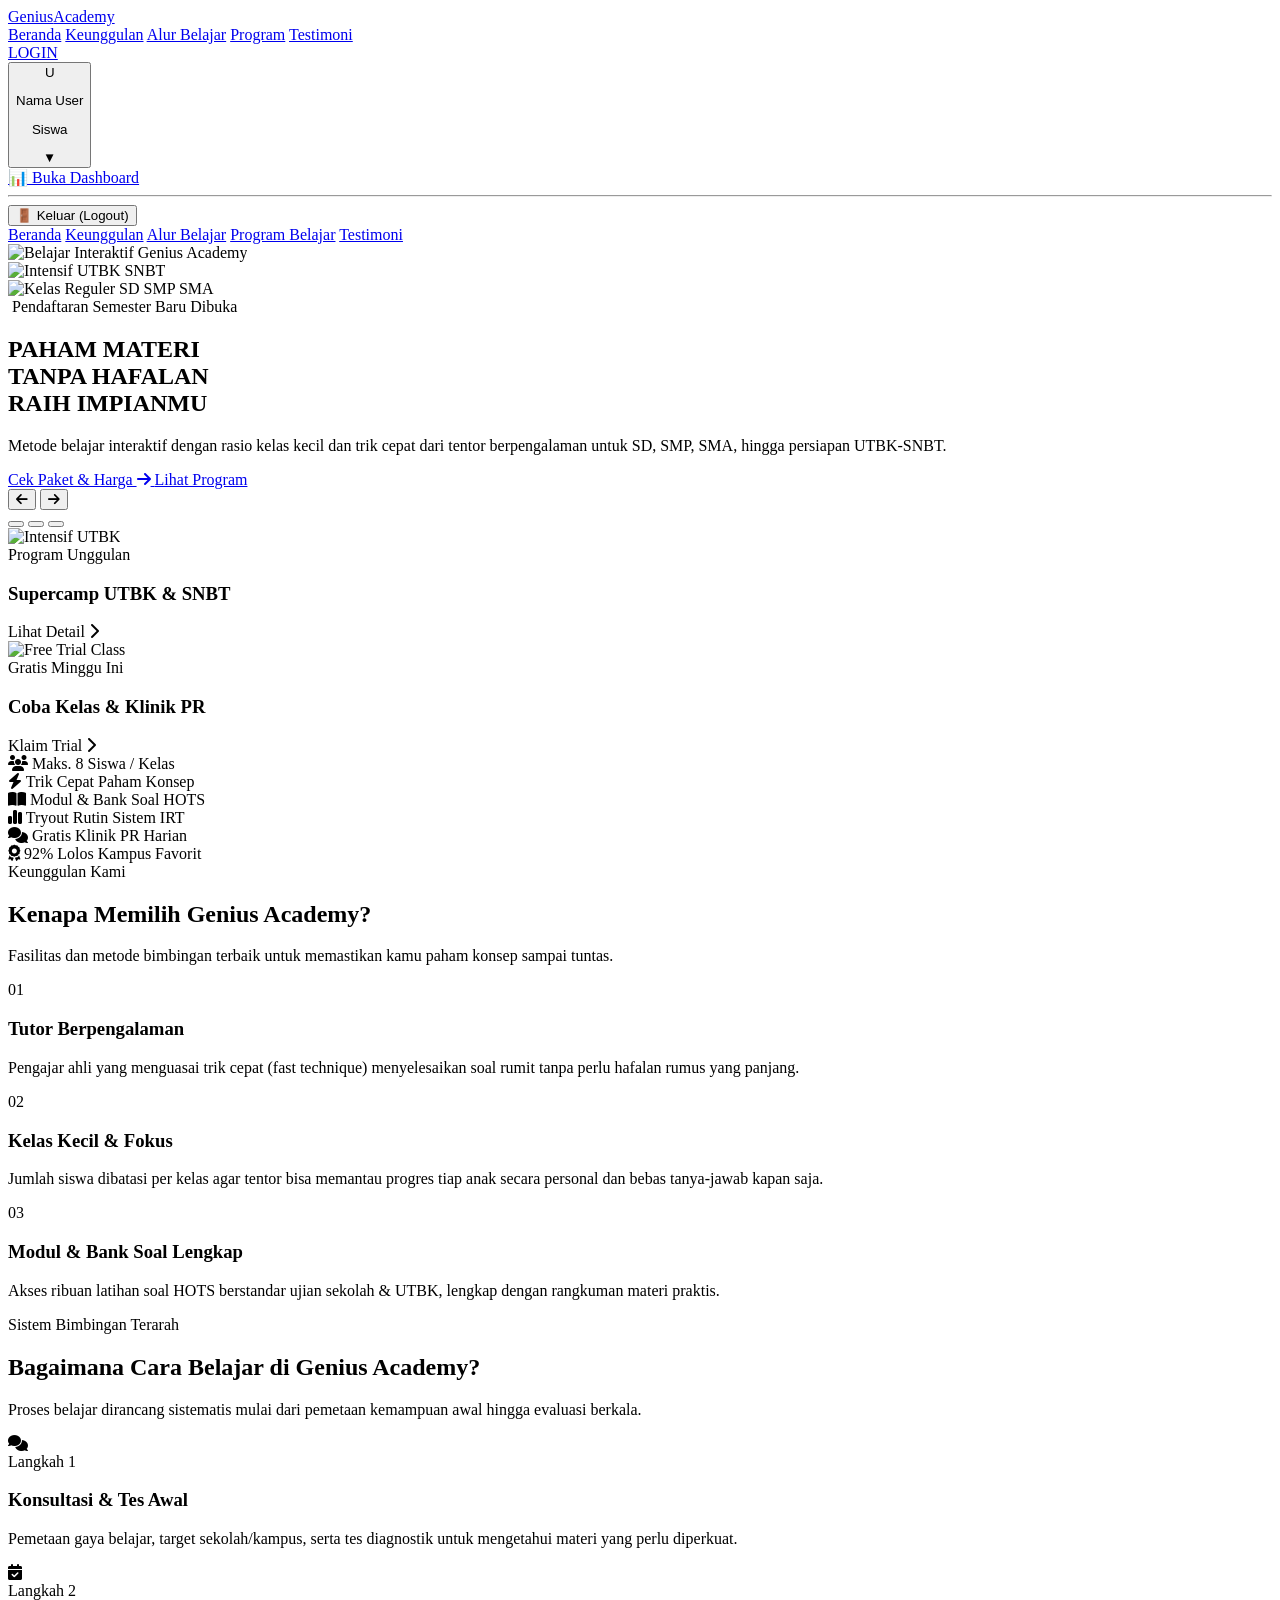
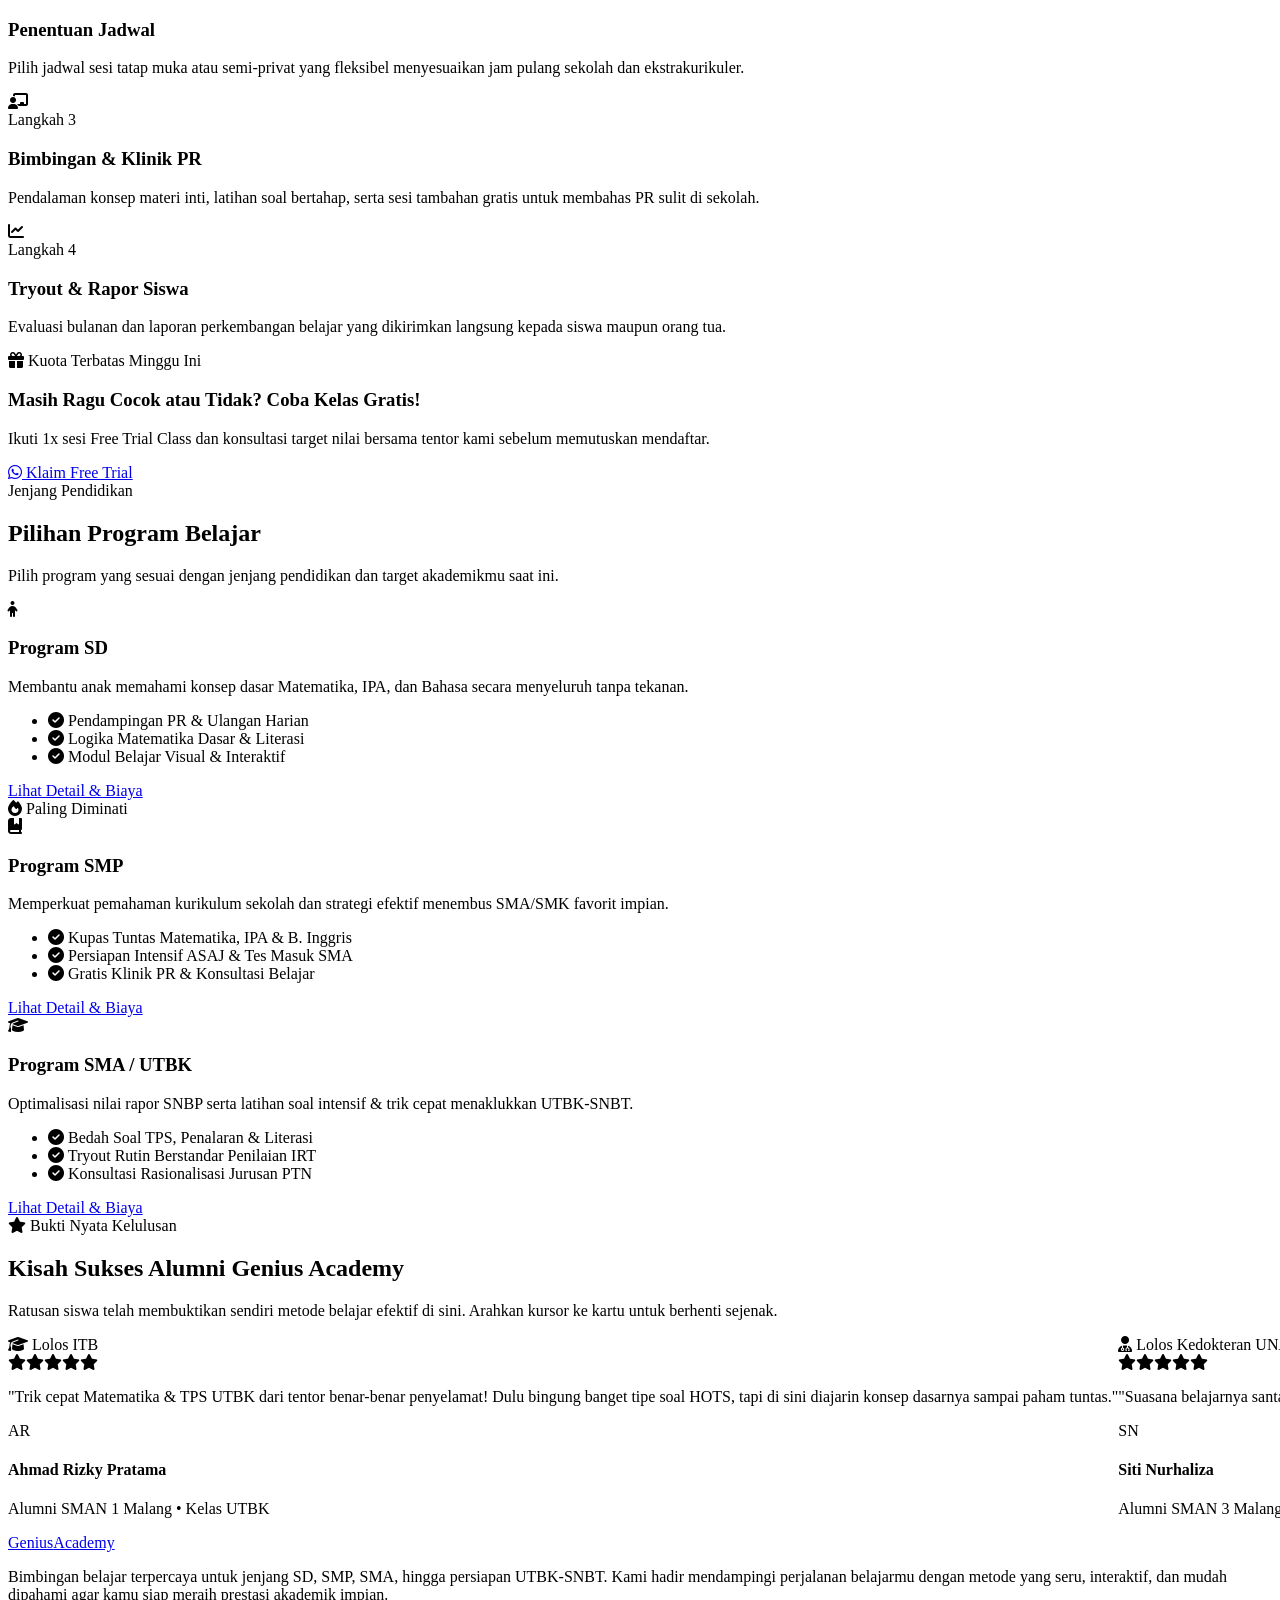
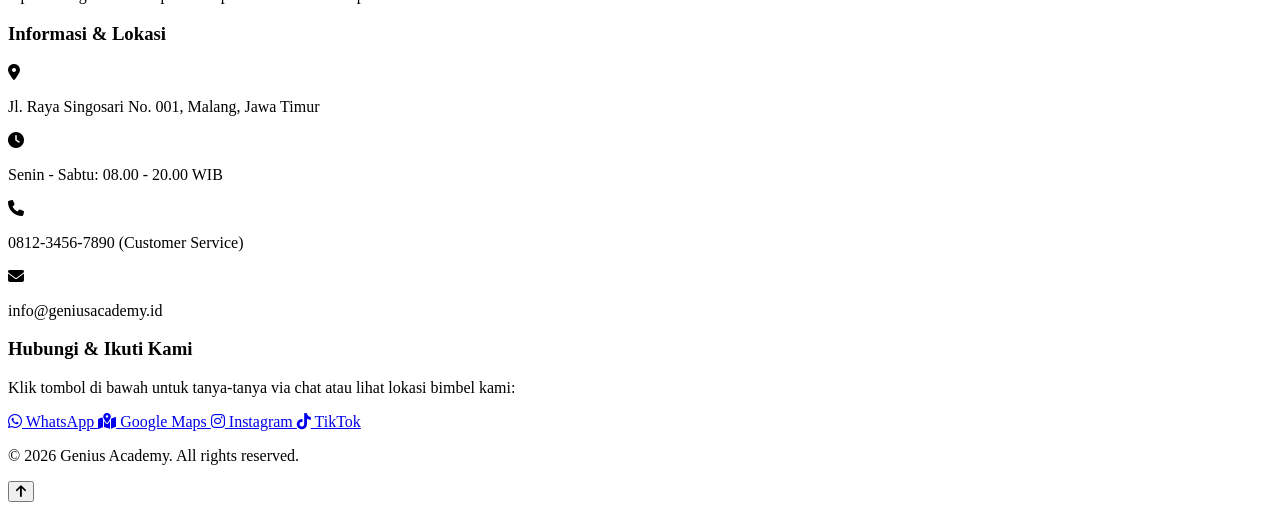
==== bimbel4.html @ 137f6a8c "Add files via upload" ====
<!DOCTYPE html>
<html lang="id" class="scroll-smooth scroll-pt-24">
<head>
    <meta charset="UTF-8">
    <meta name="viewport" content="width=device-width, initial-scale=1.0">
    <title>Genius Academy | Bimbel Terpercaya</title>
    <script src="https://cdn.tailwindcss.com"></script>

    <!-- Font Awesome CDN -->
    <link rel="stylesheet" href="https://cdnjs.cloudflare.com/ajax/libs/font-awesome/6.5.1/css/all.min.css">
    <style>
        @keyframes marquee {
            0% { transform: translateX(0%); }
            100% { transform: translateX(-50%); }
        }
        .animate-marquee {
            display: flex;
            width: max-content;
            animation: marquee 35s linear infinite;
        }
        .animate-marquee:hover {
            animation-play-state: paused;
        }

        /* Animasi teks saat slide berubah */
        @keyframes fadeSlideUp {
            from {
                opacity: 0;
                transform: translateY(14px);
            }
            to {
                opacity: 1;
                transform: translateY(0);
            }
        }
        .slide-text-animate {
            animation: fadeSlideUp 0.55s ease-out forwards;
        }
    </style>
</head>
<body class="bg-slate-50 text-slate-800 antialiased">

    <!-- Header / Navbar -->
    <header class="bg-slate-900/95 backdrop-blur-md text-white shadow-md fixed w-full top-0 z-50 border-b border-slate-800">
        <div class="container mx-auto px-6 h-20 flex justify-between items-center">
            <!-- Logo -->
            <a href="#beranda" class="text-2xl font-extrabold tracking-tight flex items-center gap-1">
                <span class="text-blue-500">Genius</span><span>Academy</span>
            </a>

            <!-- Menu Navigasi Desktop -->
            <nav class="hidden md:flex space-x-8 font-medium text-slate-300">
                <a href="#beranda" class="hover:text-blue-400 transition">Beranda</a>
                <a href="#keunggulan" class="hover:text-blue-400 transition">Keunggulan</a>
                <a href="#alur" class="hover:text-blue-400 transition">Alur Belajar</a>
                <a href="#program" class="hover:text-blue-400 transition">Program</a>
                <a href="#testimoni" class="hover:text-blue-400 transition">Testimoni</a>
            </nav>

            <!-- Tombol CTA & Mobile Toggle -->
            <!-- Wadah Tombol Auth (Login / Profil User) -->
<div id="authContainer" class="relative">
    <!-- Tampilan Default Sebelum Login -->
    <a href="login.html" id="loginBtn" class="px-5 py-2.5 bg-blue-600 hover:bg-blue-700 text-white text-sm font-bold rounded-xl transition shadow-sm">
        LOGIN
    </a>

    <!-- Tampilan Profil User Setelah Login (Hidden secara default) -->
    <div id="userProfileMenu" class="hidden relative">
        <button type="button" id="profileDropdownBtn" class="flex items-center gap-2.5 bg-slate-100 hover:bg-slate-200/80 border border-slate-200 px-3.5 py-2 rounded-xl transition">
            <div id="userAvatar" class="w-8 h-8 rounded-full bg-blue-600 text-white font-bold text-xs flex items-center justify-center uppercase">
                U
            </div>
            <div class="text-left hidden sm:block">
                <p id="userNameDisplay" class="text-xs font-bold text-slate-800 leading-tight">Nama User</p>
                <p id="userRoleDisplay" class="text-[10px] font-semibold text-blue-600 uppercase">Siswa</p>
            </div>
            <span class="text-slate-400 text-xs">▼</span>
        </button>

        <!-- Dropdown Menu Profil -->
        <div id="profileDropdown" class="hidden absolute right-0 mt-2 w-48 bg-white rounded-2xl shadow-xl border border-slate-100 py-2 z-50">
            <a id="dashboardLink" href="dashboard-siswa.html" class="block px-4 py-2 text-xs font-semibold text-slate-700 hover:bg-blue-50 hover:text-blue-600 transition">
                📊 Buka Dashboard
            </a>
            <hr class="my-1 border-slate-100">
            <button type="button" id="logoutBtn" class="w-full text-left px-4 py-2 text-xs font-bold text-red-600 hover:bg-red-50 transition">
                🚪 Keluar (Logout)
            </button>
        </div>
    </div>
</div>

        <!-- Menu Navigasi Mobile -->
        <div id="mobile-menu" class="hidden md:hidden bg-slate-900 border-t border-slate-800 px-6 py-4 space-y-3">
            <a href="#beranda" class="block text-slate-300 hover:text-blue-400 font-medium py-1.5">Beranda</a>
            <a href="#keunggulan" class="block text-slate-300 hover:text-blue-400 font-medium py-1.5">Keunggulan</a>
            <a href="#alur" class="block text-slate-300 hover:text-blue-400 font-medium py-1.5">Alur Belajar</a>
            <a href="#program" class="block text-slate-300 hover:text-blue-400 font-medium py-1.5">Program Belajar</a>
            <a href="#testimoni" class="block text-slate-300 hover:text-blue-400 font-medium py-1.5">Testimoni</a>
        </div>
    </header>

    <!-- HERO SECTION FULL-SCREEN SLIDER -->
    <section id="beranda" class="relative min-h-screen pt-20 flex flex-col justify-between overflow-hidden bg-slate-900">
        
        <!-- Background Slider Images (Full 1 Layar) -->
        <div id="hero-bg-container" class="absolute inset-0 z-0">
            <!-- Slide 0 BG -->
            <div class="hero-bg-slide absolute inset-0 transition-opacity duration-700 opacity-100" data-index="0">
                <img src="https://images.unsplash.com/photo-1523240795612-9a054b0db644?ixlib=rb-4.0.3&auto=format&fit=crop&w=1800&q=85" 
                     alt="Belajar Interaktif Genius Academy" 
                     class="w-full h-full object-cover object-center scale-105">
                <div class="absolute inset-0 bg-gradient-to-r from-slate-950/95 via-slate-900/75 to-slate-900/30"></div>
            </div>
            <!-- Slide 1 BG -->
            <div class="hero-bg-slide absolute inset-0 transition-opacity duration-700 opacity-0" data-index="1">
                <img src="https://images.unsplash.com/photo-1434030216411-0b793f4b4173?ixlib=rb-4.0.3&auto=format&fit=crop&w=1800&q=85" 
                     alt="Intensif UTBK SNBT" 
                     class="w-full h-full object-cover object-center scale-105">
                <div class="absolute inset-0 bg-gradient-to-r from-blue-950/95 via-slate-900/80 to-slate-900/35"></div>
            </div>
            <!-- Slide 2 BG -->
            <div class="hero-bg-slide absolute inset-0 transition-opacity duration-700 opacity-0" data-index="2">
                <img src="https://images.unsplash.com/photo-1522202176988-66273c2fd55f?ixlib=rb-4.0.3&auto=format&fit=crop&w=1800&q=85" 
                     alt="Kelas Reguler SD SMP SMA" 
                     class="w-full h-full object-cover object-center scale-105">
                <div class="absolute inset-0 bg-gradient-to-r from-indigo-950/95 via-slate-900/80 to-slate-900/35"></div>
            </div>
        </div>

        <!-- Main Hero Content Grid -->
        <div class="container mx-auto px-6 flex-1 flex items-center relative z-10 py-12">
            <div class="w-full grid lg:grid-cols-12 gap-10 items-center">
                
                <!-- Kolom Kiri: Headline Kapital Besar, Subjudul & Tombol -->
                <div class="lg:col-span-7 text-white">
                    <div id="hero-text-box" class="slide-text-animate">
                        <span id="hero-badge" class="inline-flex items-center gap-2 px-3.5 py-1.5 mb-5 rounded-full bg-blue-600/30 border border-blue-400/40 text-blue-200 font-bold text-xs uppercase tracking-widest backdrop-blur-sm">
                            <i class="fa-solid fa-sparkles text-amber-300"></i> Pendaftaran Semester Baru Dibuka
                        </span>

                        <h1 id="hero-title" class="text-4xl sm:text-6xl xl:text-7xl font-black uppercase tracking-tight leading-[1.05] mb-6">
                            PAHAM MATERI<br>
                            <span class="text-blue-400">TANPA HAFALAN</span><br>
                            RAIH IMPIANMU
                        </h1>

                        <p id="hero-desc" class="text-base sm:text-lg text-slate-200 max-w-xl mb-8 leading-relaxed font-normal">
                            Metode belajar interaktif dengan rasio kelas kecil dan trik cepat dari tentor berpengalaman untuk SD, SMP, SMA, hingga persiapan UTBK-SNBT.
                        </p>

                        <div class="flex flex-wrap items-center gap-4">
                            <a id="hero-cta-primary" href="pendaftaran.html" class="inline-flex items-center gap-2.5 px-8 py-4 bg-white text-slate-950 hover:bg-blue-50 font-black text-sm uppercase tracking-wider rounded-full transition-all shadow-xl hover:scale-105 active:scale-95">
                                Cek Paket & Harga <i class="fa-solid fa-arrow-right text-blue-600"></i>
                            </a>
                            <a href="#program" class="inline-flex items-center gap-2 px-7 py-4 bg-white/10 hover:bg-white/20 backdrop-blur-md text-white border border-white/25 font-bold text-sm uppercase tracking-wider rounded-full transition">
                                Lihat Program
                            </a>
                        </div>
                    </div>

                    <!-- Indikator Slide & Panah Kontrol di Kiri Bawah -->
                    <div class="flex items-center gap-4 mt-12">
                        <div class="flex items-center gap-2">
                            <button id="hero-prev" aria-label="Slide Sebelumnya" class="w-10 h-10 rounded-full bg-white/10 hover:bg-white/25 border border-white/20 text-white flex items-center justify-center transition">
                                <i class="fa-solid fa-arrow-left text-sm"></i>
                            </button>
                            <button id="hero-next" aria-label="Slide Berikutnya" class="w-10 h-10 rounded-full bg-white/10 hover:bg-white/25 border border-white/20 text-white flex items-center justify-center transition">
                                <i class="fa-solid fa-arrow-right text-sm"></i>
                            </button>
                        </div>
                        <div id="hero-indicators" class="flex items-center gap-2">
                            <button data-slide="0" aria-label="Slide 1" class="h-2 w-8 rounded-full bg-blue-500 transition-all"></button>
                            <button data-slide="1" aria-label="Slide 2" class="h-2 w-2.5 rounded-full bg-white/40 hover:bg-white transition-all"></button>
                            <button data-slide="2" aria-label="Slide 3" class="h-2 w-2.5 rounded-full bg-white/40 hover:bg-white transition-all"></button>
                        </div>
                    </div>
                </div>

                <!-- Kolom Kanan: Kartu Highlight Interaktif (Seperti Referensi) -->
                <div class="lg:col-span-5 flex flex-col gap-4 lg:items-end">
                    
                    <!-- Card Promo / Switcher 1 -->
                    <div data-target-slide="1" class="hero-side-card cursor-pointer w-full sm:w-80 bg-blue-600/90 hover:bg-blue-600 backdrop-blur-md border border-blue-400/40 rounded-2xl p-3.5 flex items-center gap-4 text-white shadow-2xl transition-all duration-300 hover:-translate-x-1">
                        <img src="https://images.unsplash.com/photo-1434030216411-0b793f4b4173?ixlib=rb-4.0.3&auto=format&fit=crop&w=300&q=80" 
                             alt="Intensif UTBK" 
                             class="w-20 h-20 rounded-xl object-cover shrink-0 border border-white/20">
                        <div class="flex flex-col justify-between h-full">
                            <div>
                                <span class="text-[10px] font-extrabold uppercase tracking-wider text-blue-200">Program Unggulan</span>
                                <h3 class="font-extrabold text-base leading-snug">Supercamp UTBK & SNBT</h3>
                            </div>
                            <span class="text-xs font-bold text-white/90 inline-flex items-center gap-1 mt-2">
                                Lihat Detail <i class="fa-solid fa-chevron-right text-[10px]"></i>
                            </span>
                        </div>
                    </div>

                    <!-- Card Promo / Switcher 2 -->
                    <div data-target-slide="2" class="hero-side-card cursor-pointer w-full sm:w-80 bg-indigo-900/90 hover:bg-indigo-800 backdrop-blur-md border border-indigo-400/30 rounded-2xl p-3.5 flex items-center gap-4 text-white shadow-2xl transition-all duration-300 hover:-translate-x-1">
                        <img src="https://images.unsplash.com/photo-1522202176988-66273c2fd55f?ixlib=rb-4.0.3&auto=format&fit=crop&w=300&q=80" 
                             alt="Free Trial Class" 
                             class="w-20 h-20 rounded-xl object-cover shrink-0 border border-white/20">
                        <div class="flex flex-col justify-between h-full">
                            <div>
                                <span class="text-[10px] font-extrabold uppercase tracking-wider text-amber-300">Gratis Minggu Ini</span>
                                <h3 class="font-extrabold text-base leading-snug">Coba Kelas & Klinik PR</h3>
                            </div>
                            <span class="text-xs font-bold text-white/90 inline-flex items-center gap-1 mt-2">
                                Klaim Trial <i class="fa-solid fa-chevron-right text-[10px]"></i>
                            </span>
                        </div>
                    </div>

                </div>

            </div>
        </div>

        <!-- Bottom Feature Strip (Baris Ikon Bawah Hero seperti Referensi) -->
        <div class="relative z-10 bg-white/95 backdrop-blur-md border-t border-slate-200 py-3.5">
            <div class="container mx-auto px-6">
                <div class="grid grid-cols-2 sm:grid-cols-3 lg:grid-cols-6 gap-4 text-xs font-bold text-slate-700">
                    <div class="flex items-center justify-center sm:justify-start gap-2">
                        <i class="fa-solid fa-users text-blue-600 text-base"></i>
                        <span>Maks. 8 Siswa / Kelas</span>
                    </div>
                    <div class="flex items-center justify-center sm:justify-start gap-2">
                        <i class="fa-solid fa-bolt text-amber-500 text-base"></i>
                        <span>Trik Cepat Paham Konsep</span>
                    </div>
                    <div class="flex items-center justify-center sm:justify-start gap-2">
                        <i class="fa-solid fa-book-open text-indigo-600 text-base"></i>
                        <span>Modul & Bank Soal HOTS</span>
                    </div>
                    <div class="flex items-center justify-center sm:justify-start gap-2">
                        <i class="fa-solid fa-chart-simple text-emerald-600 text-base"></i>
                        <span>Tryout Rutin Sistem IRT</span>
                    </div>
                    <div class="flex items-center justify-center sm:justify-start gap-2">
                        <i class="fa-solid fa-comments text-pink-600 text-base"></i>
                        <span>Gratis Klinik PR Harian</span>
                    </div>
                    <div class="flex items-center justify-center sm:justify-start gap-2">
                        <i class="fa-solid fa-award text-blue-700 text-base"></i>
                        <span>92% Lolos Kampus Favorit</span>
                    </div>
                </div>
            </div>
        </div>

    </section>

    <!-- Section Keunggulan -->
    <section id="keunggulan" class="py-20 bg-white">
        <div class="container mx-auto px-6">
            
            <div class="text-center max-w-2xl mx-auto mb-16">
                <span class="inline-block px-4 py-1.5 mb-3 rounded-full bg-blue-100 text-blue-700 font-bold text-xs uppercase tracking-widest">
                    Keunggulan Kami
                </span>
                <h2 class="text-3xl sm:text-4xl font-extrabold text-slate-900 tracking-tight mb-4">
                    Kenapa Memilih Genius Academy?
                </h2>
                <p class="text-slate-600 text-base sm:text-lg font-medium leading-relaxed">
                    Fasilitas dan metode bimbingan terbaik untuk memastikan kamu paham konsep sampai tuntas.
                </p>
            </div>

            <div class="grid md:grid-cols-3 gap-8">
                <!-- Card 1 -->
                <div class="p-8 bg-slate-50/80 rounded-2xl border border-slate-200/80 hover:border-blue-300 hover:bg-white hover:shadow-xl transition-all duration-300 group">
                    <div class="flex items-center gap-4 mb-4">
                        <div class="w-12 h-12 shrink-0 bg-blue-600 text-white rounded-xl flex items-center justify-center font-extrabold text-lg shadow-md shadow-blue-600/30 group-hover:scale-110 transition-transform">
                            01
                        </div>
                        <h3 class="text-xl font-extrabold text-slate-800 tracking-tight group-hover:text-blue-600 transition-colors">
                            Tutor Berpengalaman
                        </h3>
                    </div>
                    <p class="text-slate-600 text-sm leading-relaxed">
                        Pengajar ahli yang menguasai trik cepat (<span class="font-semibold text-slate-700">fast technique</span>) menyelesaikan soal rumit tanpa perlu hafalan rumus yang panjang.
                    </p>
                </div>

                <!-- Card 2 -->
                <div class="p-8 bg-slate-50/80 rounded-2xl border border-slate-200/80 hover:border-blue-300 hover:bg-white hover:shadow-xl transition-all duration-300 group">
                    <div class="flex items-center gap-4 mb-4">
                        <div class="w-12 h-12 shrink-0 bg-blue-600 text-white rounded-xl flex items-center justify-center font-extrabold text-lg shadow-md shadow-blue-600/30 group-hover:scale-110 transition-transform">
                            02
                        </div>
                        <h3 class="text-xl font-extrabold text-slate-800 tracking-tight group-hover:text-blue-600 transition-colors">
                            Kelas Kecil &amp; Fokus
                        </h3>
                    </div>
                    <p class="text-slate-600 text-sm leading-relaxed">
                        Jumlah siswa dibatasi per kelas agar tentor bisa memantau progres tiap anak secara personal dan bebas tanya-jawab kapan saja.
                    </p>
                </div>

                <!-- Card 3 -->
                <div class="p-8 bg-slate-50/80 rounded-2xl border border-slate-200/80 hover:border-blue-300 hover:bg-white hover:shadow-xl transition-all duration-300 group">
                    <div class="flex items-center gap-4 mb-4">
                        <div class="w-12 h-12 shrink-0 bg-blue-600 text-white rounded-xl flex items-center justify-center font-extrabold text-lg shadow-md shadow-blue-600/30 group-hover:scale-110 transition-transform">
                            03
                        </div>
                        <h3 class="text-xl font-extrabold text-slate-800 tracking-tight group-hover:text-blue-600 transition-colors">
                            Modul &amp; Bank Soal Lengkap
                        </h3>
                    </div>
                    <p class="text-slate-600 text-sm leading-relaxed">
                        Akses ribuan latihan soal <span class="font-semibold text-slate-700">HOTS</span> berstandar ujian sekolah &amp; UTBK, lengkap dengan rangkuman materi praktis.
                    </p>
                </div>
            </div>
        </div>
    </section>

    <!-- Section Alur Belajar & Konsultasi Gratis -->
    <section id="alur" class="py-20 bg-gradient-to-b from-slate-50 to-blue-50/50 border-y border-slate-200/70">
        <div class="container mx-auto px-6">
            
            <div class="text-center max-w-2xl mx-auto mb-16">
                <span class="inline-block px-4 py-1.5 mb-3 rounded-full bg-indigo-100 text-indigo-700 font-bold text-xs uppercase tracking-widest">
                    Sistem Bimbingan Terarah
                </span>
                <h2 class="text-3xl sm:text-4xl font-extrabold text-slate-900 tracking-tight mb-4">
                    Bagaimana Cara Belajar di Genius Academy?
                </h2>
                <p class="text-slate-600 text-base sm:text-lg font-medium">
                    Proses belajar dirancang sistematis mulai dari pemetaan kemampuan awal hingga evaluasi berkala.
                </p>
            </div>

            <!-- 4 Langkah Alur Belajar -->
            <div class="grid sm:grid-cols-2 lg:grid-cols-4 gap-6 mb-14">
                <div class="bg-white p-6 rounded-2xl border border-slate-200 shadow-sm relative hover:-translate-y-1 transition duration-300">
                    <div class="w-12 h-12 rounded-xl bg-blue-50 text-blue-600 flex items-center justify-center text-xl mb-4">
                        <i class="fa-solid fa-comments"></i>
                    </div>
                    <span class="text-xs font-extrabold text-blue-600 uppercase tracking-wider">Langkah 1</span>
                    <h3 class="text-lg font-extrabold text-slate-900 mt-1 mb-2">Konsultasi & Tes Awal</h3>
                    <p class="text-sm text-slate-600 leading-relaxed">
                        Pemetaan gaya belajar, target sekolah/kampus, serta tes diagnostik untuk mengetahui materi yang perlu diperkuat.
                    </p>
                </div>

                <div class="bg-white p-6 rounded-2xl border border-slate-200 shadow-sm relative hover:-translate-y-1 transition duration-300">
                    <div class="w-12 h-12 rounded-xl bg-indigo-50 text-indigo-600 flex items-center justify-center text-xl mb-4">
                        <i class="fa-solid fa-calendar-check"></i>
                    </div>
                    <span class="text-xs font-extrabold text-indigo-600 uppercase tracking-wider">Langkah 2</span>
                    <h3 class="text-lg font-extrabold text-slate-900 mt-1 mb-2">Penentuan Jadwal</h3>
                    <p class="text-sm text-slate-600 leading-relaxed">
                        Pilih jadwal sesi tatap muka atau semi-privat yang fleksibel menyesuaikan jam pulang sekolah dan ekstrakurikuler.
                    </p>
                </div>

                <div class="bg-white p-6 rounded-2xl border border-slate-200 shadow-sm relative hover:-translate-y-1 transition duration-300">
                    <div class="w-12 h-12 rounded-xl bg-amber-50 text-amber-600 flex items-center justify-center text-xl mb-4">
                        <i class="fa-solid fa-chalkboard-user"></i>
                    </div>
                    <span class="text-xs font-extrabold text-amber-600 uppercase tracking-wider">Langkah 3</span>
                    <h3 class="text-lg font-extrabold text-slate-900 mt-1 mb-2">Bimbingan & Klinik PR</h3>
                    <p class="text-sm text-slate-600 leading-relaxed">
                        Pendalaman konsep materi inti, latihan soal bertahap, serta sesi tambahan gratis untuk membahas PR sulit di sekolah.
                    </p>
                </div>

                <div class="bg-white p-6 rounded-2xl border border-slate-200 shadow-sm relative hover:-translate-y-1 transition duration-300">
                    <div class="w-12 h-12 rounded-xl bg-emerald-50 text-emerald-600 flex items-center justify-center text-xl mb-4">
                        <i class="fa-solid fa-chart-line"></i>
                    </div>
                    <span class="text-xs font-extrabold text-emerald-600 uppercase tracking-wider">Langkah 4</span>
                    <h3 class="text-lg font-extrabold text-slate-900 mt-1 mb-2">Tryout & Rapor Siswa</h3>
                    <p class="text-sm text-slate-600 leading-relaxed">
                        Evaluasi bulanan dan laporan perkembangan belajar yang dikirimkan langsung kepada siswa maupun orang tua.
                    </p>
                </div>
            </div>

            <!-- Banner CTA Trial Class -->
            <div class="bg-gradient-to-r from-blue-700 to-indigo-800 rounded-3xl p-8 sm:p-10 text-white flex flex-col lg:flex-row items-center justify-between gap-6 shadow-xl shadow-blue-900/15">
                <div class="text-center lg:text-left max-w-2xl">
                    <span class="inline-block bg-white/15 text-blue-100 text-xs font-bold px-3 py-1 rounded-full mb-3">
                        <i class="fa-solid fa-gift text-amber-300 mr-1"></i> Kuota Terbatas Minggu Ini
                    </span>
                    <h3 class="text-2xl sm:text-3xl font-extrabold mb-2">Masih Ragu Cocok atau Tidak? Coba Kelas Gratis!</h3>
                    <p class="text-blue-100 text-sm sm:text-base">
                        Ikuti 1x sesi <span class="font-bold text-white">Free Trial Class</span> dan konsultasi target nilai bersama tentor kami sebelum memutuskan mendaftar.
                    </p>
                </div>
                <div class="flex flex-col sm:flex-row gap-3 shrink-0 w-full sm:w-auto">
                    <a href="https://wa.me/6285712636036?text=Halo%20Admin%20Genius%20Academy,%20saya%20ingin%20tanya%20jadwal%20Free%20Trial%20Class." target="_blank" class="inline-flex items-center justify-center gap-2 bg-emerald-500 hover:bg-emerald-600 text-white font-extrabold px-6 py-4 rounded-2xl transition shadow-lg">
                        <i class="fa-brands fa-whatsapp text-xl"></i> Klaim Free Trial
                    </a>
                </div>
            </div>

        </div>
    </section>

    <!-- Section Program Belajar -->
    <section id="program" class="py-20 bg-white">
        <div class="container mx-auto px-6">
            <div class="text-center max-w-2xl mx-auto mb-16">
                <span class="inline-block px-4 py-1.5 mb-3 rounded-full bg-blue-100 text-blue-700 font-bold text-xs uppercase tracking-widest">
                    Jenjang Pendidikan
                </span>
                <h2 class="text-3xl sm:text-4xl font-extrabold text-slate-900 mb-4">Pilihan Program Belajar</h2>
                <p class="text-slate-600">Pilih program yang sesuai dengan jenjang pendidikan dan target akademikmu saat ini.</p>
            </div>

            <div class="grid md:grid-cols-3 gap-8">
                <!-- Program SD -->
                <div class="bg-slate-50 p-8 rounded-2xl shadow-sm border border-slate-200 flex flex-col justify-between hover:border-blue-300 hover:shadow-lg transition">
                    <div>
                        <div class="w-14 h-14 bg-blue-100 text-blue-600 rounded-2xl flex items-center justify-center text-2xl mx-auto mb-4">
                            <i class="fa-solid fa-child"></i>
                        </div>
                        <h3 class="text-2xl font-bold mb-2 text-center">Program SD</h3>
                        <p class="text-slate-500 mb-6 text-sm text-center">
                            Membantu anak memahami konsep dasar Matematika, IPA, dan Bahasa secara menyeluruh tanpa tekanan.
                        </p>
                        <ul class="space-y-2.5 text-sm text-slate-600 mb-8 border-t border-slate-200 pt-5">
                            <li class="flex items-center gap-2.5"><i class="fa-solid fa-circle-check text-blue-600"></i> Pendampingan PR & Ulangan Harian</li>
                            <li class="flex items-center gap-2.5"><i class="fa-solid fa-circle-check text-blue-600"></i> Logika Matematika Dasar & Literasi</li>
                            <li class="flex items-center gap-2.5"><i class="fa-solid fa-circle-check text-blue-600"></i> Modul Belajar Visual & Interaktif</li>
                        </ul>
                    </div>
                    <a href="program-sd.html" class="block w-full py-3.5 text-center bg-white border border-blue-200 text-blue-600 font-bold rounded-xl hover:bg-blue-600 hover:text-white transition">Lihat Detail & Biaya</a>
                </div>

                <!-- Program SMP -->
                <div class="bg-white p-8 rounded-2xl shadow-xl border-2 border-blue-600 relative flex flex-col justify-between">
                    <span class="absolute -top-3.5 left-1/2 -translate-x-1/2 bg-blue-600 text-white text-xs font-bold px-4 py-1 rounded-full flex items-center gap-1.5 shadow-md">
                        <i class="fa-solid fa-fire text-amber-300"></i> Paling Diminati
                    </span>
                    <div>
                        <div class="w-14 h-14 bg-blue-100 text-blue-600 rounded-2xl flex items-center justify-center text-2xl mx-auto mb-4">
                            <i class="fa-solid fa-book-bookmark"></i>
                        </div>
                        <h3 class="text-2xl font-bold mb-2 text-center">Program SMP</h3>
                        <p class="text-slate-500 mb-6 text-sm text-center">
                            Memperkuat pemahaman kurikulum sekolah dan strategi efektif menembus SMA/SMK favorit impian.
                        </p>
                        <ul class="space-y-2.5 text-sm text-slate-700 mb-8 border-t border-slate-100 pt-5">
                            <li class="flex items-center gap-2.5"><i class="fa-solid fa-circle-check text-blue-600"></i> Kupas Tuntas Matematika, IPA & B. Inggris</li>
                            <li class="flex items-center gap-2.5"><i class="fa-solid fa-circle-check text-blue-600"></i> Persiapan Intensif ASAJ & Tes Masuk SMA</li>
                            <li class="flex items-center gap-2.5"><i class="fa-solid fa-circle-check text-blue-600"></i> Gratis Klinik PR & Konsultasi Belajar</li>
                        </ul>
                    </div>
                    <a href="program-smp.html" class="block w-full py-3.5 text-center bg-blue-600 text-white font-bold rounded-xl hover:bg-blue-700 transition shadow-md shadow-blue-600/25">Lihat Detail & Biaya</a>
                </div>

                <!-- Program SMA / UTBK -->
                <div class="bg-slate-50 p-8 rounded-2xl shadow-sm border border-slate-200 flex flex-col justify-between hover:border-blue-300 hover:shadow-lg transition">
                    <div>
                        <div class="w-14 h-14 bg-blue-100 text-blue-600 rounded-2xl flex items-center justify-center text-2xl mx-auto mb-4">
                            <i class="fa-solid fa-graduation-cap"></i>
                        </div>
                        <h3 class="text-2xl font-bold mb-2 text-center">Program SMA / UTBK</h3>
                        <p class="text-slate-500 mb-6 text-sm text-center">
                            Optimalisasi nilai rapor SNBP serta latihan soal intensif & trik cepat menaklukkan UTBK-SNBT.
                        </p>
                        <ul class="space-y-2.5 text-sm text-slate-600 mb-8 border-t border-slate-200 pt-5">
                            <li class="flex items-center gap-2.5"><i class="fa-solid fa-circle-check text-blue-600"></i> Bedah Soal TPS, Penalaran & Literasi</li>
                            <li class="flex items-center gap-2.5"><i class="fa-solid fa-circle-check text-blue-600"></i> Tryout Rutin Berstandar Penilaian IRT</li>
                            <li class="flex items-center gap-2.5"><i class="fa-solid fa-circle-check text-blue-600"></i> Konsultasi Rasionalisasi Jurusan PTN</li>
                        </ul>
                    </div>
                    <a href="program-sma.html" class="block w-full py-3.5 text-center bg-white border border-blue-200 text-blue-600 font-bold rounded-xl hover:bg-blue-600 hover:text-white transition">Lihat Detail & Biaya</a>
                </div>
            </div>
        </div>
    </section>

    <!-- Section Testimoni -->
    <section id="testimoni" class="py-20 bg-slate-900 text-white overflow-hidden relative">
        
        <div class="container mx-auto px-6 text-center max-w-2xl mb-14 relative z-20">
            <span class="inline-flex items-center gap-2 px-4 py-1.5 mb-3 rounded-full bg-blue-500/20 text-blue-400 font-bold text-xs uppercase tracking-wider">
                <i class="fa-solid fa-star text-amber-400"></i> Bukti Nyata Kelulusan
            </span>
            <h2 class="text-3xl sm:text-4xl font-extrabold text-white mb-4">
                Kisah Sukses Alumni Genius Academy
            </h2>
            <p class="text-slate-400 text-sm sm:text-base">
                Ratusan siswa telah membuktikan sendiri metode belajar efektif di sini. Arahkan kursor ke kartu untuk berhenti sejenak.
            </p>
        </div>

        <!-- Fade Effect -->
        <div class="absolute top-0 bottom-0 left-0 w-16 sm:w-32 bg-gradient-to-r from-slate-900 to-transparent z-10 pointer-events-none"></div>
        <div class="absolute top-0 bottom-0 right-0 w-16 sm:w-32 bg-gradient-to-l from-slate-900 to-transparent z-10 pointer-events-none"></div>

        <!-- Marquee Track Wrapper -->
        <div class="flex overflow-hidden">
            <div class="animate-marquee flex gap-6 cursor-pointer">
                
                <!-- SET 1 -->
                <div class="w-80 sm:w-96 bg-slate-800/80 backdrop-blur-sm border border-slate-700/80 rounded-2xl p-6 flex flex-col justify-between shrink-0 hover:border-blue-500 transition shadow-lg">
                    <div>
                        <div class="flex items-center justify-between mb-4">
                            <span class="bg-emerald-500/10 text-emerald-400 border border-emerald-500/30 text-xs font-bold px-3 py-1 rounded-full flex items-center gap-1.5">
                                <i class="fa-solid fa-graduation-cap"></i> Lolos ITB
                            </span>
                            <div class="text-amber-400 text-xs space-x-0.5">
                                <i class="fa-solid fa-star"></i><i class="fa-solid fa-star"></i><i class="fa-solid fa-star"></i><i class="fa-solid fa-star"></i><i class="fa-solid fa-star"></i>
                            </div>
                        </div>
                        <p class="text-slate-300 text-sm leading-relaxed mb-6 italic">
                            "Trik cepat Matematika & TPS UTBK dari tentor benar-benar penyelamat! Dulu bingung banget tipe soal HOTS, tapi di sini diajarin konsep dasarnya sampai paham tuntas."
                        </p>
                    </div>
                    <div class="flex items-center gap-3 border-t border-slate-700/60 pt-4">
                        <div class="w-10 h-10 rounded-full bg-blue-600 flex items-center justify-center font-bold text-white text-sm">AR</div>
                        <div>
                            <h4 class="font-bold text-white text-sm">Ahmad Rizky Pratama</h4>
                            <p class="text-xs text-slate-400">Alumni SMAN 1 Malang • Kelas UTBK</p>
                        </div>
                    </div>
                </div>

                <div class="w-80 sm:w-96 bg-slate-800/80 backdrop-blur-sm border border-slate-700/80 rounded-2xl p-6 flex flex-col justify-between shrink-0 hover:border-blue-500 transition shadow-lg">
                    <div>
                        <div class="flex items-center justify-between mb-4">
                            <span class="bg-blue-500/10 text-blue-400 border border-blue-500/30 text-xs font-bold px-3 py-1 rounded-full flex items-center gap-1.5">
                                <i class="fa-solid fa-user-doctor"></i> Lolos Kedokteran UNAIR
                            </span>
                            <div class="text-amber-400 text-xs space-x-0.5">
                                <i class="fa-solid fa-star"></i><i class="fa-solid fa-star"></i><i class="fa-solid fa-star"></i><i class="fa-solid fa-star"></i><i class="fa-solid fa-star"></i>
                            </div>
                        </div>
                        <p class="text-slate-300 text-sm leading-relaxed mb-6 italic">
                            "Suasana belajarnya santai tapi tetep terarah. Konsultasi jurusan SNBP & SNBT-nya detail banget, jadi makin mantap milih jurusan impian!"
                        </p>
                    </div>
                    <div class="flex items-center gap-3 border-t border-slate-700/60 pt-4">
                        <div class="w-10 h-10 rounded-full bg-pink-600 flex items-center justify-center font-bold text-white text-sm">SN</div>
                        <div>
                            <h4 class="font-bold text-white text-sm">Siti Nurhaliza</h4>
                            <p class="text-xs text-slate-400">Alumni SMAN 3 Malang • Kelas Intensif</p>
                        </div>
                    </div>
                </div>

                <div class="w-80 sm:w-96 bg-slate-800/80 backdrop-blur-sm border border-slate-700/80 rounded-2xl p-6 flex flex-col justify-between shrink-0 hover:border-blue-500 transition shadow-lg">
                    <div>
                        <div class="flex items-center justify-between mb-4">
                            <span class="bg-purple-500/10 text-purple-400 border border-purple-500/30 text-xs font-bold px-3 py-1 rounded-full flex items-center gap-1.5">
                                <i class="fa-solid fa-school"></i> Lolos SMAN 1 Malang
                            </span>
                            <div class="text-amber-400 text-xs space-x-0.5">
                                <i class="fa-solid fa-star"></i><i class="fa-solid fa-star"></i><i class="fa-solid fa-star"></i><i class="fa-solid fa-star"></i><i class="fa-solid fa-star"></i>
                            </div>
                        </div>
                        <p class="text-slate-300 text-sm leading-relaxed mb-6 italic">
                            "Materi IPA & Matematika SMP jadi gampang banget dipahami gara-gara cara ngajar tentornya seru. Nilai ujian sekolah naik drastis!"
                        </p>
                    </div>
                    <div class="flex items-center gap-3 border-t border-slate-700/60 pt-4">
                        <div class="w-10 h-10 rounded-full bg-emerald-600 flex items-center justify-center font-bold text-white text-sm">BP</div>
                        <div>
                            <h4 class="font-bold text-white text-sm">Bagas Pratama</h4>
                            <p class="text-xs text-slate-400">Siswa Kelas 9 SMP • Paket Reguler</p>
                        </div>
                    </div>
                </div>

                <div class="w-80 sm:w-96 bg-slate-800/80 backdrop-blur-sm border border-slate-700/80 rounded-2xl p-6 flex flex-col justify-between shrink-0 hover:border-blue-500 transition shadow-lg">
                    <div>
                        <div class="flex items-center justify-between mb-4">
                            <span class="bg-amber-500/10 text-amber-400 border border-amber-500/30 text-xs font-bold px-3 py-1 rounded-full flex items-center gap-1.5">
                                <i class="fa-solid fa-scale-balanced"></i> Lolos Hukum UI
                            </span>
                            <div class="text-amber-400 text-xs space-x-0.5">
                                <i class="fa-solid fa-star"></i><i class="fa-solid fa-star"></i><i class="fa-solid fa-star"></i><i class="fa-solid fa-star"></i><i class="fa-solid fa-star"></i>
                            </div>
                        </div>
                        <p class="text-slate-300 text-sm leading-relaxed mb-6 italic">
                            "Tryout rutin berstandar IRT di Genius Academy ngebantu banget buat ngukur passing grade. Worth it banget bimbingan di sini!"
                        </p>
                    </div>
                    <div class="flex items-center gap-3 border-t border-slate-700/60 pt-4">
                        <div class="w-10 h-10 rounded-full bg-indigo-600 flex items-center justify-center font-bold text-white text-sm">FR</div>
                        <div>
                            <h4 class="font-bold text-white text-sm">Fania Rahmawati</h4>
                            <p class="text-xs text-slate-400">Alumni Gap Year • Kelas Privat 1-on-1</p>
                        </div>
                    </div>
                </div>

                <div class="w-80 sm:w-96 bg-slate-800/80 backdrop-blur-sm border border-slate-700/80 rounded-2xl p-6 flex flex-col justify-between shrink-0 hover:border-blue-500 transition shadow-lg">
                    <div>
                        <div class="flex items-center justify-between mb-4">
                            <span class="bg-cyan-500/10 text-cyan-400 border border-cyan-500/30 text-xs font-bold px-3 py-1 rounded-full flex items-center gap-1.5">
                                <i class="fa-solid fa-building-columns"></i> Lolos PKN STAN
                            </span>
                            <div class="text-amber-400 text-xs space-x-0.5">
                                <i class="fa-solid fa-star"></i><i class="fa-solid fa-star"></i><i class="fa-solid fa-star"></i><i class="fa-solid fa-star"></i><i class="fa-solid fa-star"></i>
                            </div>
                        </div>
                        <p class="text-slate-300 text-sm leading-relaxed mb-6 italic">
                            "Soal-soal tes SKD & TPA Kedinasan dikupas tuntas. Tentor ramah dan siap ditanya kapan aja lewat chat kalau ada PR yang bingung."
                        </p>
                    </div>
                    <div class="flex items-center gap-3 border-t border-slate-700/60 pt-4">
                        <div class="w-10 h-10 rounded-full bg-cyan-600 flex items-center justify-center font-bold text-white text-sm">NA</div>
                        <div>
                            <h4 class="font-bold text-white text-sm">Nabila Azzahra</h4>
                            <p class="text-xs text-slate-400">Alumni SMA • Program Kedinasan</p>
                        </div>
                    </div>
                </div>

                <!-- SET 2 (DUPLIKASI UNTUK LOOPING) -->
                <div class="w-80 sm:w-96 bg-slate-800/80 backdrop-blur-sm border border-slate-700/80 rounded-2xl p-6 flex flex-col justify-between shrink-0 hover:border-blue-500 transition shadow-lg">
                    <div>
                        <div class="flex items-center justify-between mb-4">
                            <span class="bg-emerald-500/10 text-emerald-400 border border-emerald-500/30 text-xs font-bold px-3 py-1 rounded-full flex items-center gap-1.5">
                                <i class="fa-solid fa-graduation-cap"></i> Lolos ITB
                            </span>
                            <div class="text-amber-400 text-xs space-x-0.5">
                                <i class="fa-solid fa-star"></i><i class="fa-solid fa-star"></i><i class="fa-solid fa-star"></i><i class="fa-solid fa-star"></i><i class="fa-solid fa-star"></i>
                            </div>
                        </div>
                        <p class="text-slate-300 text-sm leading-relaxed mb-6 italic">
                            "Trik cepat Matematika & TPS UTBK dari tentor benar-benar penyelamat! Dulu bingung banget tipe soal HOTS, tapi di sini diajarin konsep dasarnya sampai paham tuntas."
                        </p>
                    </div>
                    <div class="flex items-center gap-3 border-t border-slate-700/60 pt-4">
                        <div class="w-10 h-10 rounded-full bg-blue-600 flex items-center justify-center font-bold text-white text-sm">AR</div>
                        <div>
                            <h4 class="font-bold text-white text-sm">Ahmad Rizky Pratama</h4>
                            <p class="text-xs text-slate-400">Alumni SMAN 1 Malang • Kelas UTBK</p>
                        </div>
                    </div>
                </div>

                <div class="w-80 sm:w-96 bg-slate-800/80 backdrop-blur-sm border border-slate-700/80 rounded-2xl p-6 flex flex-col justify-between shrink-0 hover:border-blue-500 transition shadow-lg">
                    <div>
                        <div class="flex items-center justify-between mb-4">
                            <span class="bg-blue-500/10 text-blue-400 border border-blue-500/30 text-xs font-bold px-3 py-1 rounded-full flex items-center gap-1.5">
                                <i class="fa-solid fa-user-doctor"></i> Lolos Kedokteran UNAIR
                            </span>
                            <div class="text-amber-400 text-xs space-x-0.5">
                                <i class="fa-solid fa-star"></i><i class="fa-solid fa-star"></i><i class="fa-solid fa-star"></i><i class="fa-solid fa-star"></i><i class="fa-solid fa-star"></i>
                            </div>
                        </div>
                        <p class="text-slate-300 text-sm leading-relaxed mb-6 italic">
                            "Suasana belajarnya santai tapi tetep terarah. Konsultasi jurusan SNBP & SNBT-nya detail banget, jadi makin mantap milih jurusan impian!"
                        </p>
                    </div>
                    <div class="flex items-center gap-3 border-t border-slate-700/60 pt-4">
                        <div class="w-10 h-10 rounded-full bg-pink-600 flex items-center justify-center font-bold text-white text-sm">SN</div>
                        <div>
                            <h4 class="font-bold text-white text-sm">Siti Nurhaliza</h4>
                            <p class="text-xs text-slate-400">Alumni SMAN 3 Malang • Kelas Intensif</p>
                        </div>
                    </div>
                </div>

                <div class="w-80 sm:w-96 bg-slate-800/80 backdrop-blur-sm border border-slate-700/80 rounded-2xl p-6 flex flex-col justify-between shrink-0 hover:border-blue-500 transition shadow-lg">
                    <div>
                        <div class="flex items-center justify-between mb-4">
                            <span class="bg-purple-500/10 text-purple-400 border border-purple-500/30 text-xs font-bold px-3 py-1 rounded-full flex items-center gap-1.5">
                                <i class="fa-solid fa-school"></i> Lolos SMAN 1 Malang
                            </span>
                            <div class="text-amber-400 text-xs space-x-0.5">
                                <i class="fa-solid fa-star"></i><i class="fa-solid fa-star"></i><i class="fa-solid fa-star"></i><i class="fa-solid fa-star"></i><i class="fa-solid fa-star"></i>
                            </div>
                        </div>
                        <p class="text-slate-300 text-sm leading-relaxed mb-6 italic">
                            "Materi IPA & Matematika SMP jadi gampang banget dipahami gara-gara cara ngajar tentornya seru. Nilai ujian sekolah naik drastis!"
                        </p>
                    </div>
                    <div class="flex items-center gap-3 border-t border-slate-700/60 pt-4">
                        <div class="w-10 h-10 rounded-full bg-emerald-600 flex items-center justify-center font-bold text-white text-sm">BP</div>
                        <div>
                            <h4 class="font-bold text-white text-sm">Bagas Pratama</h4>
                            <p class="text-xs text-slate-400">Siswa Kelas 9 SMP • Paket Reguler</p>
                        </div>
                    </div>
                </div>

                <div class="w-80 sm:w-96 bg-slate-800/80 backdrop-blur-sm border border-slate-700/80 rounded-2xl p-6 flex flex-col justify-between shrink-0 hover:border-blue-500 transition shadow-lg">
                    <div>
                        <div class="flex items-center justify-between mb-4">
                            <span class="bg-amber-500/10 text-amber-400 border border-amber-500/30 text-xs font-bold px-3 py-1 rounded-full flex items-center gap-1.5">
                                <i class="fa-solid fa-scale-balanced"></i> Lolos Hukum UI
                            </span>
                            <div class="text-amber-400 text-xs space-x-0.5">
                                <i class="fa-solid fa-star"></i><i class="fa-solid fa-star"></i><i class="fa-solid fa-star"></i><i class="fa-solid fa-star"></i><i class="fa-solid fa-star"></i>
                            </div>
                        </div>
                        <p class="text-slate-300 text-sm leading-relaxed mb-6 italic">
                            "Tryout rutin berstandar IRT di Genius Academy ngebantu banget buat ngukur passing grade. Worth it banget bimbingan di sini!"
                        </p>
                    </div>
                    <div class="flex items-center gap-3 border-t border-slate-700/60 pt-4">
                        <div class="w-10 h-10 rounded-full bg-indigo-600 flex items-center justify-center font-bold text-white text-sm">FR</div>
                        <div>
                            <h4 class="font-bold text-white text-sm">Fania Rahmawati</h4>
                            <p class="text-xs text-slate-400">Alumni Gap Year • Kelas Privat 1-on-1</p>
                        </div>
                    </div>
                </div>

                <div class="w-80 sm:w-96 bg-slate-800/80 backdrop-blur-sm border border-slate-700/80 rounded-2xl p-6 flex flex-col justify-between shrink-0 hover:border-blue-500 transition shadow-lg">
                    <div>
                        <div class="flex items-center justify-between mb-4">
                            <span class="bg-cyan-500/10 text-cyan-400 border border-cyan-500/30 text-xs font-bold px-3 py-1 rounded-full flex items-center gap-1.5">
                                <i class="fa-solid fa-building-columns"></i> Lolos PKN STAN
                            </span>
                            <div class="text-amber-400 text-xs space-x-0.5">
                                <i class="fa-solid fa-star"></i><i class="fa-solid fa-star"></i><i class="fa-solid fa-star"></i><i class="fa-solid fa-star"></i><i class="fa-solid fa-star"></i>
                            </div>
                        </div>
                        <p class="text-slate-300 text-sm leading-relaxed mb-6 italic">
                            "Soal-soal tes SKD & TPA Kedinasan dikupas tuntas. Tentor ramah dan siap ditanya kapan aja lewat chat kalau ada PR yang bingung."
                        </p>
                    </div>
                    <div class="flex items-center gap-3 border-t border-slate-700/60 pt-4">
                        <div class="w-10 h-10 rounded-full bg-cyan-600 flex items-center justify-center font-bold text-white text-sm">NA</div>
                        <div>
                            <h4 class="font-bold text-white text-sm">Nabila Azzahra</h4>
                            <p class="text-xs text-slate-400">Alumni SMA • Program Kedinasan</p>
                        </div>
                    </div>
                </div>

            </div>
        </div>
    </section>

    <!-- Footer / Info & Kontak -->
    <footer class="py-16 bg-slate-950 text-white border-t border-slate-800">
        <div class="container mx-auto px-6">
            <div class="grid grid-cols-1 md:grid-cols-3 gap-10 mb-12">
                
                <!-- Kolom 1: Profil Singkat -->
                <div>
                    <a href="#beranda" class="text-2xl font-extrabold tracking-tight inline-block mb-4">
                        <span class="text-blue-500">Genius</span><span class="text-white">Academy</span>
                    </a>
                    <p class="text-slate-400 text-sm leading-relaxed">
                        Bimbingan belajar terpercaya untuk jenjang SD, SMP, SMA, hingga persiapan UTBK-SNBT. Kami hadir mendampingi perjalanan belajarmu dengan metode yang seru, interaktif, dan mudah dipahami agar kamu siap meraih prestasi akademik impian.
                    </p>
                </div>

                <!-- Kolom 2: Info Alamat & Jam Operasional -->
                <div class="space-y-4">
                    <h3 class="text-lg font-bold text-white border-b border-slate-800 pb-2">Informasi & Lokasi</h3>
                    
                    <div class="flex items-start text-slate-300 text-sm gap-3">
                        <i class="fa-solid fa-location-dot text-blue-500 text-base mt-0.5"></i>
                        <p>Jl. Raya Singosari No. 001, Malang, Jawa Timur</p>
                    </div>

                    <div class="flex items-center text-slate-300 text-sm gap-3">
                        <i class="fa-solid fa-clock text-blue-500 text-base"></i>
                        <p>Senin - Sabtu: 08.00 - 20.00 WIB</p>
                    </div>

                    <div class="flex items-center text-slate-300 text-sm gap-3">
                        <i class="fa-solid fa-phone text-blue-500 text-base"></i>
                        <p>0812-3456-7890 (Customer Service)</p>
                    </div>

                    <div class="flex items-center text-slate-300 text-sm gap-3">
                        <i class="fa-solid fa-envelope text-blue-500 text-base"></i>
                        <p>info@geniusacademy.id</p>
                    </div>
                </div>

                <!-- Kolom 3: CTA Media Sosial & Maps -->
                <div>
                    <h3 class="text-lg font-bold text-white border-b border-slate-800 pb-2 mb-4">Hubungi & Ikuti Kami</h3>
                    <p class="text-slate-400 text-sm mb-4">Klik tombol di bawah untuk tanya-tanya via chat atau lihat lokasi bimbel kami:</p>

                    <div class="grid grid-cols-2 gap-3">
                        <a href="https://wa.me/6285712636036" target="_blank" class="flex items-center justify-center gap-2 bg-emerald-600 hover:bg-emerald-700 text-white py-3 px-4 rounded-xl text-sm font-bold transition shadow-md">
                            <i class="fa-brands fa-whatsapp text-lg"></i> WhatsApp
                        </a>

                        <a href="https://maps.app.goo.gl/EeKWpFejCXCWuyDHA" target="_blank" class="flex items-center justify-center gap-2 bg-red-600 hover:bg-red-700 text-white py-3 px-4 rounded-xl text-sm font-bold transition shadow-md">
                            <i class="fa-solid fa-map-location-dot text-lg"></i> Google Maps
                        </a>

                        <a href="https://www.instagram.com/_maulanaaa123?vrfl=MWloZmNta3RxdDgwbA==" target="_blank" class="flex items-center justify-center gap-2 bg-pink-600 hover:bg-pink-700 text-white py-3 px-4 rounded-xl text-sm font-bold transition shadow-md">
                            <i class="fa-brands fa-instagram text-lg"></i> Instagram
                        </a>

                        <a href="https://www.tiktok.com/@_28qii?is_from_webapp=1&sender_device=pc" target="_blank" class="flex items-center justify-center gap-2 bg-slate-800 hover:bg-slate-700 border border-slate-700 text-white py-3 px-4 rounded-xl text-sm font-bold transition shadow-md">
                            <i class="fa-brands fa-tiktok text-lg"></i> TikTok
                        </a>
                    </div>
                </div>

            </div>

            <div class="border-t border-slate-900 pt-8 text-center text-sm text-slate-500">
                <p>&copy; 2026 Genius Academy. All rights reserved.</p>
            </div>
        </div>
    </footer>

    <!-- Tombol Back to Top -->
    <button id="back-to-top" aria-label="Kembali ke atas" class="fixed bottom-6 right-6 z-40 bg-blue-600 hover:bg-blue-700 text-white w-12 h-12 rounded-full shadow-xl hover:scale-110 transition-all duration-300 hidden opacity-0 focus:outline-none flex items-center justify-center">
        <i class="fa-solid fa-arrow-up text-lg"></i>
    </button>

    <!-- Scripts -->
    <script>
        // 1. Mobile Menu Toggle
        const mobileMenuBtn = document.getElementById('mobile-menu-btn');
        const mobileMenu = document.getElementById('mobile-menu');
        mobileMenuBtn.addEventListener('click', () => {
            mobileMenu.classList.toggle('hidden');
        });
        mobileMenu.querySelectorAll('a').forEach(link => {
            link.addEventListener('click', () => mobileMenu.classList.add('hidden'));
        });

        // 2. Full-Screen Hero Slider Data & Logic
        const heroSlidesData = [
            {
                badge: '<i class="fa-solid fa-sparkles text-amber-300"></i> Pendaftaran Semester Baru Dibuka',
                title: 'PAHAM MATERI<br><span class="text-blue-400">TANPA HAFALAN</span><br>RAIH IMPIANMU',
                desc: 'Metode belajar interaktif dengan rasio kelas kecil dan trik cepat dari tentor berpengalaman untuk SD, SMP, SMA, hingga persiapan UTBK-SNBT.',
                ctaText: 'Cek Paket & Harga',
                ctaLink: 'pendaftaran.html'
            },
            {
                badge: '<i class="fa-solid fa-graduation-cap text-amber-300"></i> Program Intensif PTN Impian',
                title: 'SIAP TEMBUS<br><span class="text-blue-400">UTBK & SNBT</span><br>SKOR MAKSIMAL',
                desc: 'Bedah tuntas soal penalaran, literasi, tryout berkala berstandar IRT, serta konsultasi rasionalisasi jurusan bersama mentor ahli.',
                ctaText: 'Lihat Program UTBK',
                ctaLink: 'program-sma.html'
            },
            {
                badge: '<i class="fa-solid fa-gift text-amber-300"></i> Kuota Terbatas Minggu Ini',
                title: 'COBA KELAS<br><span class="text-blue-400">FREE TRIAL</span><br>& KLINIK PR',
                desc: 'Rasakan langsung suasana belajar santai tapi terarah di Genius Academy sebelum mendaftar. Gratis konsultasi target nilai sekolah!',
                ctaText: 'Klaim Free Trial',
                ctaLink: 'https://wa.me/6285712636036?text=Halo%20Admin%20Genius%20Academy,%20saya%20ingin%20klaim%20Free%20Trial%20Class.'
            }
        ];

        const bgSlides = document.querySelectorAll('.hero-bg-slide');
        const heroTextBox = document.getElementById('hero-text-box');
        const heroBadge = document.getElementById('hero-badge');
        const heroTitle = document.getElementById('hero-title');
        const heroDesc = document.getElementById('hero-desc');
        const heroCtaPrimary = document.getElementById('hero-cta-primary');
        const indicators = document.querySelectorAll('#hero-indicators button');
        const sideCards = document.querySelectorAll('.hero-side-card');
        const prevBtn = document.getElementById('hero-prev');
        const nextBtn = document.getElementById('hero-next');

        let currentSlide = 0;
        let slideTimer;

        function setHeroSlide(index) {
            currentSlide = (index + heroSlidesData.length) % heroSlidesData.length;
            const data = heroSlidesData[currentSlide];

            // Transisi Background Image
            bgSlides.forEach((slide, idx) => {
                if (idx === currentSlide) {
                    slide.classList.remove('opacity-0');
                    slide.classList.add('opacity-100');
                } else {
                    slide.classList.remove('opacity-100');
                    slide.classList.add('opacity-0');
                }
            });

            // Re-trigger animasi teks
            heroTextBox.classList.remove('slide-text-animate');
            void heroTextBox.offsetWidth; // force reflow
            heroBadge.innerHTML = data.badge;
            heroTitle.innerHTML = data.title;
            heroDesc.textContent = data.desc;
            heroCtaPrimary.innerHTML = `${data.ctaText} <i class="fa-solid fa-arrow-right text-blue-600"></i>`;
            heroCtaPrimary.setAttribute('href', data.ctaLink);
            heroTextBox.classList.add('slide-text-animate');

            // Update Indicators
            indicators.forEach((dot, idx) => {
                if (idx === currentSlide) {
                    dot.classList.remove('w-2.5', 'bg-white/40');
                    dot.classList.add('w-8', 'bg-blue-500');
                } else {
                    dot.classList.remove('w-8', 'bg-blue-500');
                    dot.classList.add('w-2.5', 'bg-white/40');
                }
            });

            // Highlight Side Card aktif
            sideCards.forEach((card) => {
                const target = parseInt(card.getAttribute('data-target-slide'), 10);
                if (target === currentSlide) {
                    card.classList.add('ring-2', 'ring-white', 'scale-[1.02]');
                } else {
                    card.classList.remove('ring-2', 'ring-white', 'scale-[1.02]');
                }
            });
        }

        function startHeroAutoSlide() {
            slideTimer = setInterval(() => {
                setHeroSlide(currentSlide + 1);
            }, 5500);
        }

        function resetHeroAutoSlide() {
            clearInterval(slideTimer);
            startHeroAutoSlide();
        }

        prevBtn.addEventListener('click', () => {
            setHeroSlide(currentSlide - 1);
            resetHeroAutoSlide();
        });

        nextBtn.addEventListener('click', () => {
            setHeroSlide(currentSlide + 1);
            resetHeroAutoSlide();
        });

        indicators.forEach((dot) => {
            dot.addEventListener('click', () => {
                const target = parseInt(dot.getAttribute('data-slide'), 10);
                setHeroSlide(target);
                resetHeroAutoSlide();
            });
        });

        sideCards.forEach((card) => {
            card.addEventListener('click', () => {
                const target = parseInt(card.getAttribute('data-target-slide'), 10);
                setHeroSlide(target);
                resetHeroAutoSlide();
            });
        });

        startHeroAutoSlide();

        // 3. Back to Top Button
        const backToTopBtn = document.getElementById('back-to-top');
        window.addEventListener('scroll', () => {
            if (window.scrollY > 300) {
                backToTopBtn.classList.remove('hidden');
                setTimeout(() => backToTopBtn.classList.remove('opacity-0'), 10);
            } else {
                backToTopBtn.classList.add('opacity-0');
                setTimeout(() => backToTopBtn.classList.add('hidden'), 300);
            }
        });

        backToTopBtn.addEventListener('click', () => {
            window.scrollTo({ top: 0, behavior: 'smooth' });
        });
    </script>

    <script>
    document.addEventListener('DOMContentLoaded', () => {
        const currentUser = JSON.parse(localStorage.getItem('currentUser'));
        const loginBtn = document.getElementById('loginBtn');
        const userProfileMenu = document.getElementById('userProfileMenu');
        const userAvatar = document.getElementById('userAvatar');
        const userNameDisplay = document.getElementById('userNameDisplay');
        const userRoleDisplay = document.getElementById('userRoleDisplay');
        const dashboardLink = document.getElementById('dashboardLink');
        const profileDropdownBtn = document.getElementById('profileDropdownBtn');
        const profileDropdown = document.getElementById('profileDropdown');
        const logoutBtn = document.getElementById('logoutBtn');

        // Jika user sedang login, ubah tombol Masuk menjadi Profil User
        if (currentUser) {
            loginBtn.classList.add('hidden');
            userProfileMenu.classList.remove('hidden');

            const displayName = currentUser.nama || currentUser.identifier;
            userNameDisplay.innerText = displayName;
            userRoleDisplay.innerText = currentUser.role || 'Siswa';
            userAvatar.innerText = displayName.charAt(0).toUpperCase();

            // Sesuaikan link dashboard di dalam dropdown berdasarkan role
            if (currentUser.role === 'admin') {
                dashboardLink.href = 'dashboard-admin.html';
            } else if (currentUser.role === 'pengajar') {
                dashboardLink.href = 'dashboard-pengajar.html';
            } else {
                dashboardLink.href = 'dashboard-siswa.html';
            }
        }

        // Toggle Buka/Tutup Dropdown Profil
        if (profileDropdownBtn) {
            profileDropdownBtn.addEventListener('click', () => {
                profileDropdown.classList.toggle('hidden');
            });

            // Tutup dropdown saat klik di luar area profil
            document.addEventListener('click', (e) => {
                if (!userProfileMenu.contains(e.target)) {
                    profileDropdown.classList.add('hidden');
                }
            });
        }

        // Proses Logout
        if (logoutBtn) {
            logoutBtn.addEventListener('click', () => {
                localStorage.removeItem('currentUser');
                window.location.reload();
            });
        }
    });
</script>

</body>
</html>
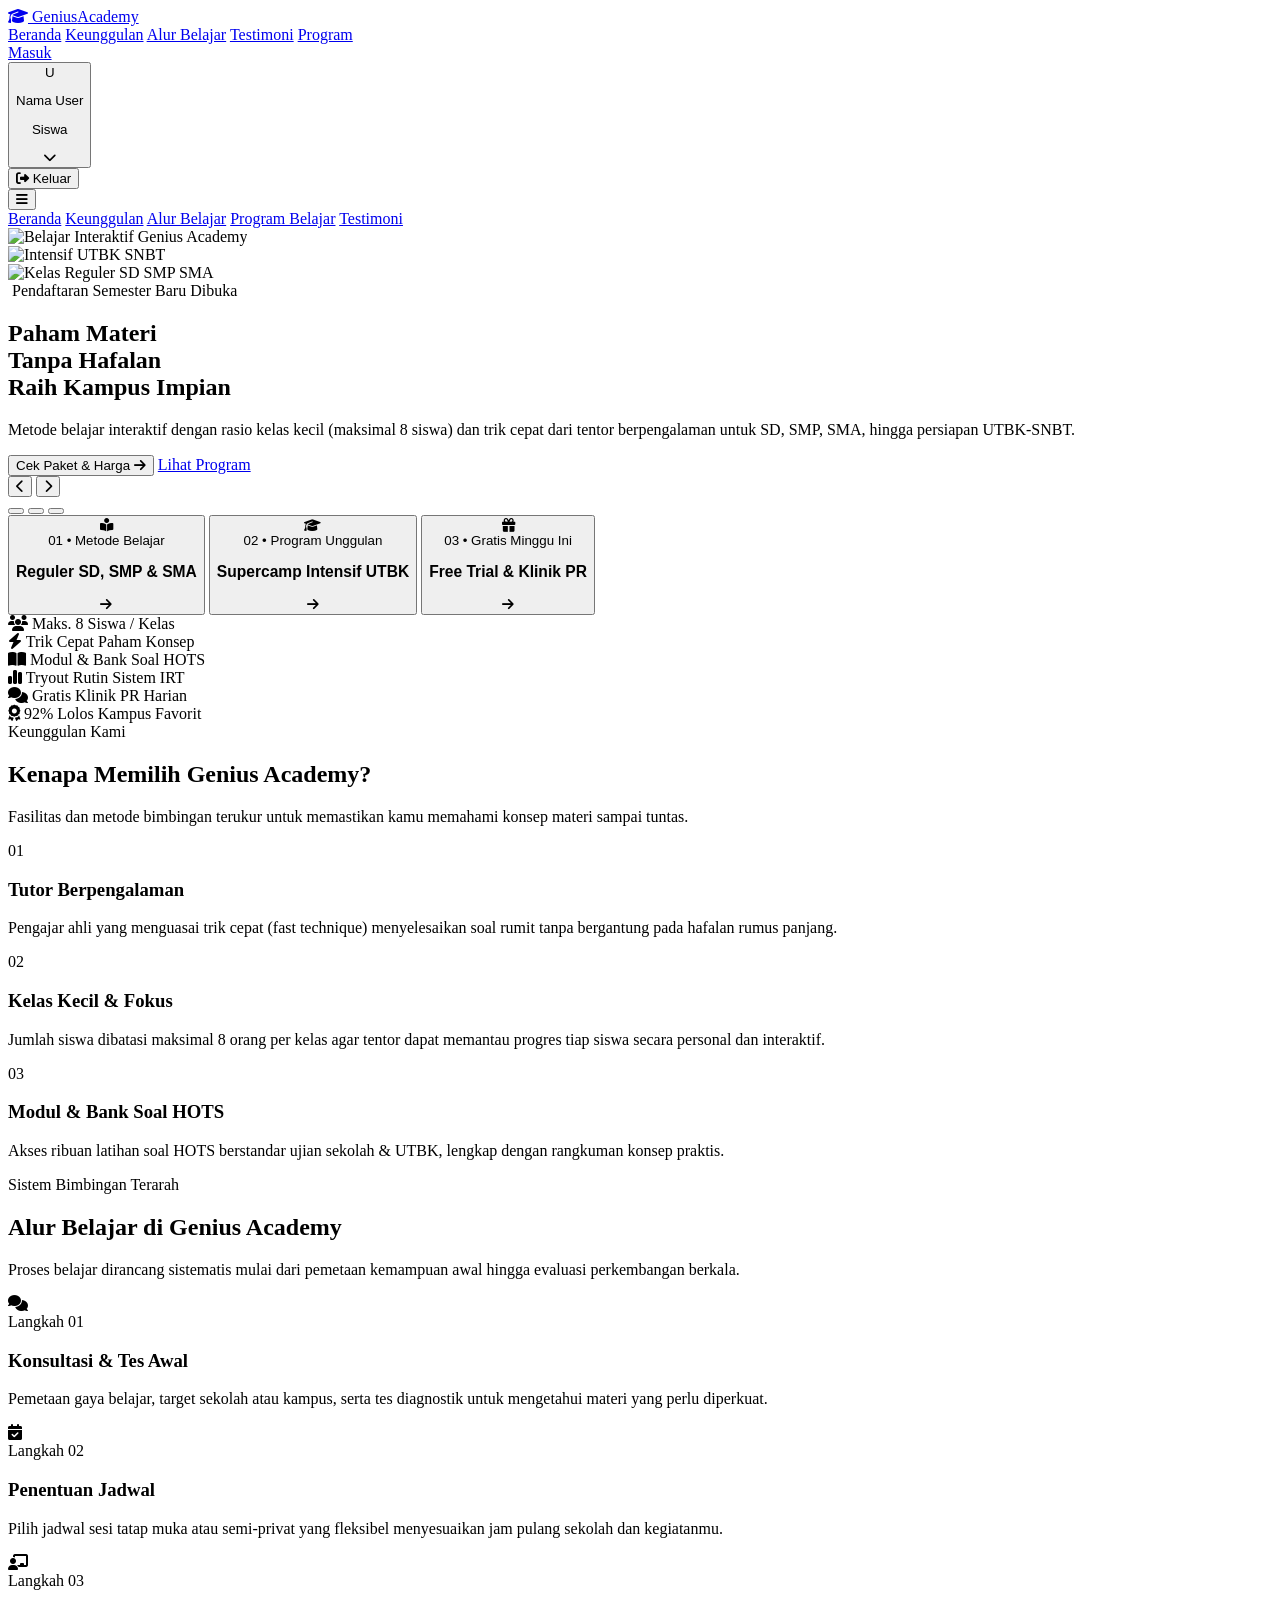
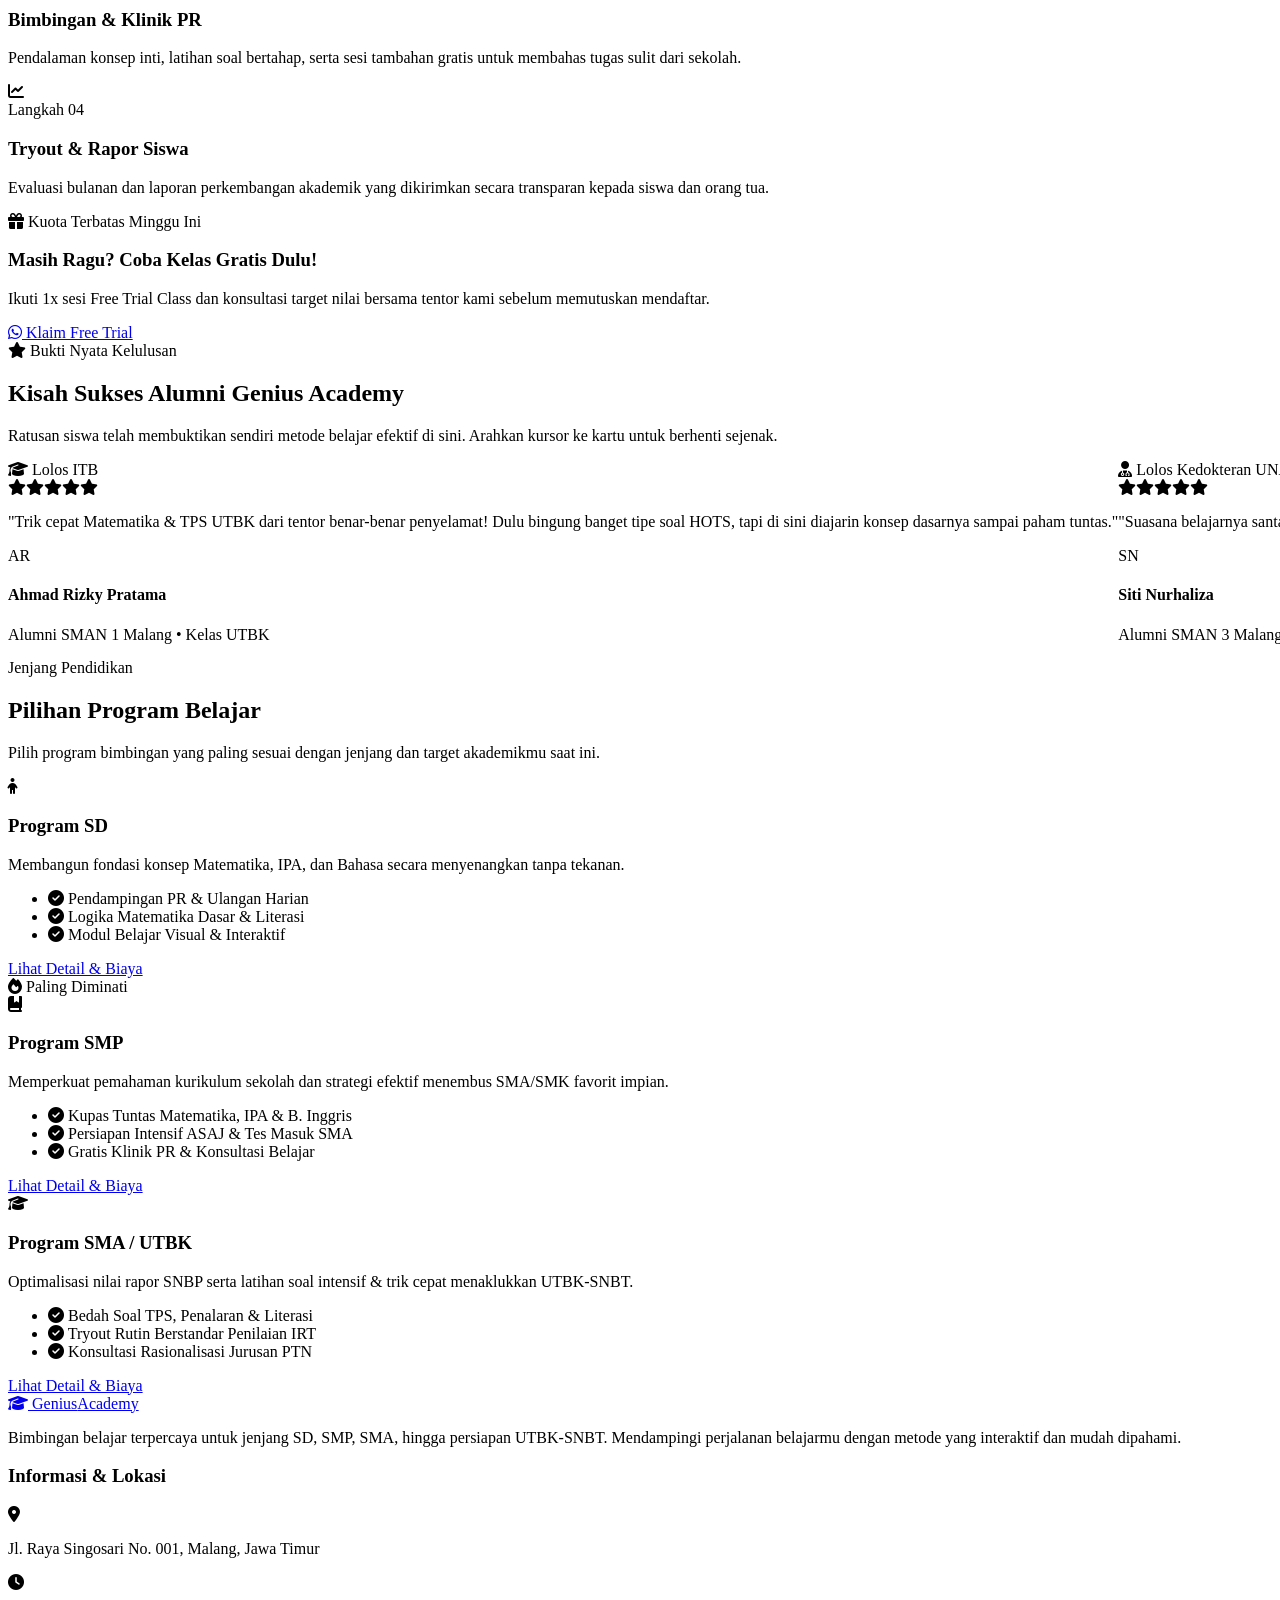
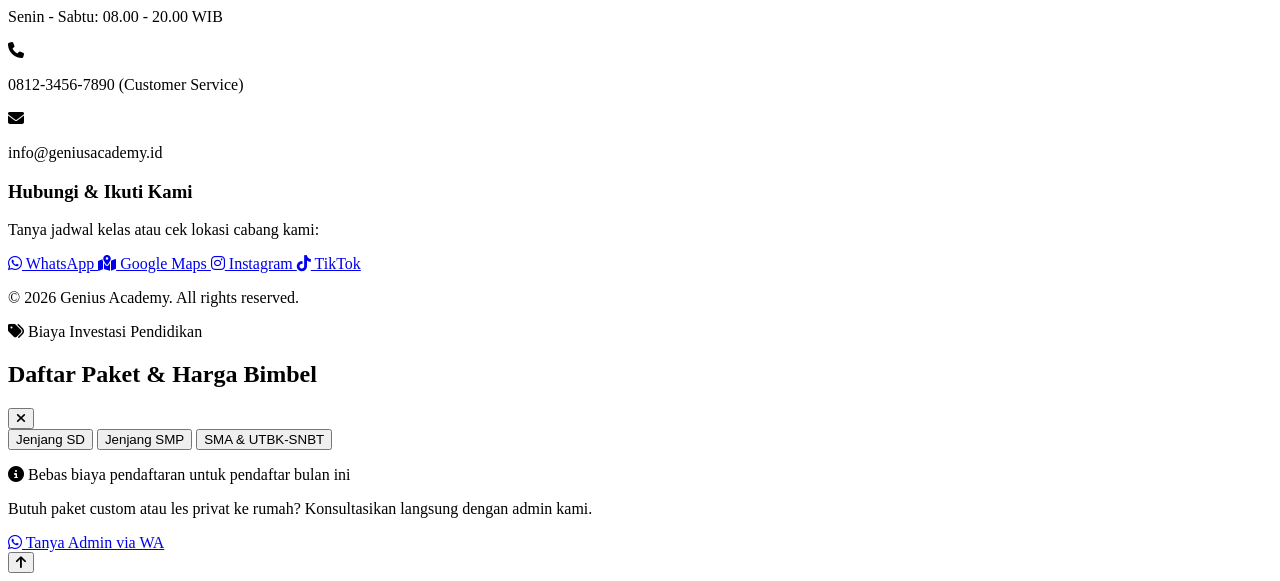
==== commit f25c5695: "Add files via upload" ====
--- a/bimbel4.html
+++ b/bimbel4.html
@@ -1,485 +1,459 @@
 <!DOCTYPE html>
-<html lang="id" class="scroll-smooth scroll-pt-24">
+<html lang="id" class="scroll-smooth scroll-pt-20">
 <head>
     <meta charset="UTF-8">
     <meta name="viewport" content="width=device-width, initial-scale=1.0">
-    <title>Genius Academy | Bimbel Terpercaya</title>
+    <title>Genius Academy | Bimbingan Belajar Terpercaya</title>
+
+    <!-- Google Fonts: Plus Jakarta Sans -->
+    <link rel="preconnect" href="https://fonts.googleapis.com">
+    <link rel="preconnect" href="https://fonts.gstatic.com" crossorigin>
+    <link href="https://fonts.googleapis.com/css2?family=Plus+Jakarta+Sans:wght@400;500;600;700;800&display=swap" rel="stylesheet">
+
+    <!-- Tailwind CSS -->
     <script src="https://cdn.tailwindcss.com"></script>
+    <script>
+        tailwind.config = {
+            theme: {
+                extend: {
+                    fontFamily: {
+                        sans: ['"Plus Jakarta Sans"', 'sans-serif'],
+                    }
+                }
+            }
+        }
+    </script>
 
     <!-- Font Awesome CDN -->
     <link rel="stylesheet" href="https://cdnjs.cloudflare.com/ajax/libs/font-awesome/6.5.1/css/all.min.css">
+
     <style>
-        @keyframes marquee {
-            0% { transform: translateX(0%); }
-            100% { transform: translateX(-50%); }
+        @keyframes fadeSlideUp {
+            from {
+                opacity: 0;
+                transform: translateY(16px);
+            }
+            to {
+                opacity: 1;
+                transform: translateY(0);
+            }
         }
+
+        .slide-text-animate {
+            animation: fadeSlideUp 0.5s cubic-bezier(0.16, 1, 0.3, 1) forwards;
+        }
+
+        @keyframes modalPopIn {
+            from {
+                opacity: 0;
+                transform: scale(0.95) translateY(10px);
+            }
+            to {
+                opacity: 1;
+                transform: scale(1) translateY(0);
+            }
+        }
+
+        .modal-animate {
+            animation: modalPopIn 0.28s cubic-bezier(0.16, 1, 0.3, 1) forwards;
+        }
+
+        /* Animasi Marquee Testimoni (Mulus & Pause saat Hover) */
+        @keyframes marqueeScroll {
+            0% {
+                transform: translate3d(0, 0, 0);
+            }
+            100% {
+                /* -50% dikurangi setengah dari gap-6 (1.5rem / 2 = 0.75rem) agar loop mulus */
+                transform: translate3d(calc(-50% - 0.75rem), 0, 0);
+            }
+        }
+
         .animate-marquee {
             display: flex;
             width: max-content;
-            animation: marquee 35s linear infinite;
+            animation: marqueeScroll 38s linear infinite;
+            will-change: transform;
         }
+
         .animate-marquee:hover {
             animation-play-state: paused;
         }
-
-        /* Animasi teks saat slide berubah */
-        @keyframes fadeSlideUp {
-            from {
-                opacity: 0;
-                transform: translateY(14px);
-            }
-            to {
-                opacity: 1;
-                transform: translateY(0);
-            }
-        }
-        .slide-text-animate {
-            animation: fadeSlideUp 0.55s ease-out forwards;
-        }
     </style>
 </head>
-<body class="bg-slate-50 text-slate-800 antialiased">
-
-    <!-- Header / Navbar -->
-    <header class="bg-slate-900/95 backdrop-blur-md text-white shadow-md fixed w-full top-0 z-50 border-b border-slate-800">
-        <div class="container mx-auto px-6 h-20 flex justify-between items-center">
+<body class="bg-slate-50 text-slate-800 font-sans antialiased selection:bg-blue-600 selection:text-white">
+
+    <!-- ===================================================================== -->
+    <!-- HEADER / NAVBAR                                                       -->
+    <!-- ===================================================================== -->
+    <header class="bg-slate-950/90 backdrop-blur-md text-white fixed w-full top-0 z-50 border-b border-slate-800/80">
+        <div class="max-w-7xl mx-auto px-6 h-20 flex justify-between items-center">
             <!-- Logo -->
-            <a href="#beranda" class="text-2xl font-extrabold tracking-tight flex items-center gap-1">
-                <span class="text-blue-500">Genius</span><span>Academy</span>
+            <a href="#beranda" class="text-2xl font-extrabold tracking-tight flex items-center gap-1.5">
+                <span class="w-8 h-8 rounded-lg bg-blue-600 flex items-center justify-center text-white text-base">
+                    <i class="fa-solid fa-graduation-cap"></i>
+                </span>
+                <span><span class="text-blue-400">Genius</span>Academy</span>
             </a>
 
             <!-- Menu Navigasi Desktop -->
-            <nav class="hidden md:flex space-x-8 font-medium text-slate-300">
-                <a href="#beranda" class="hover:text-blue-400 transition">Beranda</a>
-                <a href="#keunggulan" class="hover:text-blue-400 transition">Keunggulan</a>
-                <a href="#alur" class="hover:text-blue-400 transition">Alur Belajar</a>
-                <a href="#program" class="hover:text-blue-400 transition">Program</a>
-                <a href="#testimoni" class="hover:text-blue-400 transition">Testimoni</a>
+            <nav class="hidden md:flex items-center space-x-8 text-sm font-semibold text-slate-300">
+                <a href="#beranda" class="hover:text-white transition">Beranda</a>
+                <a href="#keunggulan" class="hover:text-white transition">Keunggulan</a>
+                <a href="#alur" class="hover:text-white transition">Alur Belajar</a>
+                <a href="#testimoni" class="hover:text-white transition">Testimoni</a>
+                <a href="#program" class="hover:text-white transition">Program</a>
             </nav>
 
-            <!-- Tombol CTA & Mobile Toggle -->
-            <!-- Wadah Tombol Auth (Login / Profil User) -->
-<div id="authContainer" class="relative">
-    <!-- Tampilan Default Sebelum Login -->
-    <a href="login.html" id="loginBtn" class="px-5 py-2.5 bg-blue-600 hover:bg-blue-700 text-white text-sm font-bold rounded-xl transition shadow-sm">
-        LOGIN
-    </a>
-
-    <!-- Tampilan Profil User Setelah Login (Hidden secara default) -->
-    <div id="userProfileMenu" class="hidden relative">
-        <button type="button" id="profileDropdownBtn" class="flex items-center gap-2.5 bg-slate-100 hover:bg-slate-200/80 border border-slate-200 px-3.5 py-2 rounded-xl transition">
-            <div id="userAvatar" class="w-8 h-8 rounded-full bg-blue-600 text-white font-bold text-xs flex items-center justify-center uppercase">
-                U
-            </div>
-            <div class="text-left hidden sm:block">
-                <p id="userNameDisplay" class="text-xs font-bold text-slate-800 leading-tight">Nama User</p>
-                <p id="userRoleDisplay" class="text-[10px] font-semibold text-blue-600 uppercase">Siswa</p>
-            </div>
-            <span class="text-slate-400 text-xs">▼</span>
+            <!-- Wadah Tombol Auth & Mobile Toggle -->
+            <div class="flex items-center gap-3">
+                <div id="authContainer" class="relative">
+                    <!-- Tampilan Default Sebelum Login -->
+                    <a href="login.html" id="loginBtn" class="px-5 py-2.5 bg-blue-600 hover:bg-blue-500 text-white text-xs sm:text-sm font-bold rounded-xl transition shadow-lg shadow-blue-600/20">
+                        Masuk
+                    </a>
+
+                   <!-- Tampilan Profil User Setelah Login -->
+<div id="userProfileMenu" class="hidden relative">
+    <button type="button" id="profileDropdownBtn" class="flex items-center gap-2.5 bg-slate-900 hover:bg-slate-800 border border-slate-700 px-3 py-1.5 rounded-xl transition cursor-pointer">
+        <div id="userAvatar" class="w-8 h-8 rounded-lg bg-blue-600 text-white font-bold text-xs flex items-center justify-center uppercase">
+            U
+        </div>
+        <div class="text-left hidden sm:block">
+            <p id="userNameDisplay" class="text-xs font-bold text-white leading-tight">Nama User</p>
+            <p id="userRoleDisplay" class="text-[10px] font-semibold text-blue-400 uppercase">Siswa</p>
+        </div>
+        <i class="fa-solid fa-chevron-down text-slate-400 text-[10px] ml-1"></i>
+    </button>
+
+    <!-- Dropdown Menu Profil -->
+    <div id="profileDropdown" class="hidden absolute right-0 mt-2 w-48 bg-white rounded-2xl shadow-xl border border-slate-200 py-2 z-50">
+        <button type="button" id="logoutBtn" class="w-full flex items-center gap-2 text-left px-4 py-2.5 text-xs font-bold text-red-600 hover:bg-red-50 transition cursor-pointer">
+            <i class="fa-solid fa-right-from-bracket"></i> Keluar
         </button>
-
-        <!-- Dropdown Menu Profil -->
-        <div id="profileDropdown" class="hidden absolute right-0 mt-2 w-48 bg-white rounded-2xl shadow-xl border border-slate-100 py-2 z-50">
-            <a id="dashboardLink" href="dashboard-siswa.html" class="block px-4 py-2 text-xs font-semibold text-slate-700 hover:bg-blue-50 hover:text-blue-600 transition">
-                📊 Buka Dashboard
-            </a>
-            <hr class="my-1 border-slate-100">
-            <button type="button" id="logoutBtn" class="w-full text-left px-4 py-2 text-xs font-bold text-red-600 hover:bg-red-50 transition">
-                🚪 Keluar (Logout)
-            </button>
-        </div>
     </div>
 </div>
 
+                <!-- Tombol Mobile Menu -->
+                <button type="button" id="mobile-menu-btn" aria-label="Buka Menu" class="md:hidden w-10 h-10 rounded-xl bg-slate-900 border border-slate-800 text-slate-300 hover:text-white flex items-center justify-center transition">
+                    <i class="fa-solid fa-bars text-lg"></i>
+                </button>
+            </div>
+        </div>
+
         <!-- Menu Navigasi Mobile -->
-        <div id="mobile-menu" class="hidden md:hidden bg-slate-900 border-t border-slate-800 px-6 py-4 space-y-3">
-            <a href="#beranda" class="block text-slate-300 hover:text-blue-400 font-medium py-1.5">Beranda</a>
-            <a href="#keunggulan" class="block text-slate-300 hover:text-blue-400 font-medium py-1.5">Keunggulan</a>
-            <a href="#alur" class="block text-slate-300 hover:text-blue-400 font-medium py-1.5">Alur Belajar</a>
-            <a href="#program" class="block text-slate-300 hover:text-blue-400 font-medium py-1.5">Program Belajar</a>
-            <a href="#testimoni" class="block text-slate-300 hover:text-blue-400 font-medium py-1.5">Testimoni</a>
+        <div id="mobile-menu" class="hidden md:hidden bg-slate-950 border-t border-slate-800 px-6 py-4 space-y-2">
+            <a href="#beranda" class="block text-slate-300 hover:text-white font-semibold py-2">Beranda</a>
+            <a href="#keunggulan" class="block text-slate-300 hover:text-white font-semibold py-2">Keunggulan</a>
+            <a href="#alur" class="block text-slate-300 hover:text-white font-semibold py-2">Alur Belajar</a>
+            <a href="#program" class="block text-slate-300 hover:text-white font-semibold py-2">Program Belajar</a>
+            <a href="#testimoni" class="block text-slate-300 hover:text-white font-semibold py-2">Testimoni</a>
         </div>
     </header>
 
-    <!-- HERO SECTION FULL-SCREEN SLIDER -->
-    <section id="beranda" class="relative min-h-screen pt-20 flex flex-col justify-between overflow-hidden bg-slate-900">
-        
-        <!-- Background Slider Images (Full 1 Layar) -->
+    <!-- ===================================================================== -->
+    <!-- HERO SECTION FULL-SCREEN SLIDER                                       -->
+    <!-- ===================================================================== -->
+    <section id="beranda" class="relative min-h-screen pt-20 flex flex-col justify-between overflow-hidden bg-slate-950">
+
+        <!-- Background Slider Images -->
         <div id="hero-bg-container" class="absolute inset-0 z-0">
             <!-- Slide 0 BG -->
             <div class="hero-bg-slide absolute inset-0 transition-opacity duration-700 opacity-100" data-index="0">
-                <img src="https://images.unsplash.com/photo-1523240795612-9a054b0db644?ixlib=rb-4.0.3&auto=format&fit=crop&w=1800&q=85" 
-                     alt="Belajar Interaktif Genius Academy" 
-                     class="w-full h-full object-cover object-center scale-105">
-                <div class="absolute inset-0 bg-gradient-to-r from-slate-950/95 via-slate-900/75 to-slate-900/30"></div>
+                <img src="https://images.unsplash.com/photo-1523240795612-9a054b0db644?ixlib=rb-4.0.3&auto=format&fit=crop&w=1800&q=85"
+                     alt="Belajar Interaktif Genius Academy"
+                     class="w-full h-full object-cover object-center">
+                <div class="absolute inset-0 bg-gradient-to-r from-slate-950 via-slate-950/85 to-slate-950/40"></div>
             </div>
             <!-- Slide 1 BG -->
-            <div class="hero-bg-slide absolute inset-0 transition-opacity duration-700 opacity-0" data-index="1">
-                <img src="https://images.unsplash.com/photo-1434030216411-0b793f4b4173?ixlib=rb-4.0.3&auto=format&fit=crop&w=1800&q=85" 
-                     alt="Intensif UTBK SNBT" 
-                     class="w-full h-full object-cover object-center scale-105">
-                <div class="absolute inset-0 bg-gradient-to-r from-blue-950/95 via-slate-900/80 to-slate-900/35"></div>
+            <div class="hero-bg-slide absolute inset-0 transition-opacity duration-700 opacity-0 pointer-events-none" data-index="1">
+                <img src="https://images.unsplash.com/photo-1434030216411-0b793f4b4173?ixlib=rb-4.0.3&auto=format&fit=crop&w=1800&q=85"
+                     alt="Intensif UTBK SNBT"
+                     class="w-full h-full object-cover object-center">
+                <div class="absolute inset-0 bg-gradient-to-r from-slate-950 via-blue-950/85 to-slate-950/40"></div>
             </div>
             <!-- Slide 2 BG -->
-            <div class="hero-bg-slide absolute inset-0 transition-opacity duration-700 opacity-0" data-index="2">
-                <img src="https://images.unsplash.com/photo-1522202176988-66273c2fd55f?ixlib=rb-4.0.3&auto=format&fit=crop&w=1800&q=85" 
-                     alt="Kelas Reguler SD SMP SMA" 
-                     class="w-full h-full object-cover object-center scale-105">
-                <div class="absolute inset-0 bg-gradient-to-r from-indigo-950/95 via-slate-900/80 to-slate-900/35"></div>
+            <div class="hero-bg-slide absolute inset-0 transition-opacity duration-700 opacity-0 pointer-events-none" data-index="2">
+                <img src="https://images.unsplash.com/photo-1522202176988-66273c2fd55f?ixlib=rb-4.0.3&auto=format&fit=crop&w=1800&q=85"
+                     alt="Kelas Reguler SD SMP SMA"
+                     class="w-full h-full object-cover object-center">
+                <div class="absolute inset-0 bg-gradient-to-r from-slate-950 via-indigo-950/85 to-slate-950/40"></div>
             </div>
         </div>
 
         <!-- Main Hero Content Grid -->
-        <div class="container mx-auto px-6 flex-1 flex items-center relative z-10 py-12">
-            <div class="w-full grid lg:grid-cols-12 gap-10 items-center">
-                
-                <!-- Kolom Kiri: Headline Kapital Besar, Subjudul & Tombol -->
+        <div class="max-w-7xl mx-auto px-6 w-full flex-1 flex items-center relative z-10 py-12 lg:py-16">
+            <div class="w-full grid lg:grid-cols-12 gap-12 items-center">
+
+                <!-- Kolom Kiri: Headline, Subjudul & Tombol -->
                 <div class="lg:col-span-7 text-white">
                     <div id="hero-text-box" class="slide-text-animate">
-                        <span id="hero-badge" class="inline-flex items-center gap-2 px-3.5 py-1.5 mb-5 rounded-full bg-blue-600/30 border border-blue-400/40 text-blue-200 font-bold text-xs uppercase tracking-widest backdrop-blur-sm">
-                            <i class="fa-solid fa-sparkles text-amber-300"></i> Pendaftaran Semester Baru Dibuka
+                        <span id="hero-badge" class="inline-flex items-center gap-2 px-3.5 py-1.5 mb-6 rounded-full bg-blue-500/15 border border-blue-400/30 text-blue-300 font-bold text-xs uppercase tracking-wider">
+                            <i class="fa-solid fa-sparkles text-amber-400"></i> Pendaftaran Semester Baru Dibuka
                         </span>
 
-                        <h1 id="hero-title" class="text-4xl sm:text-6xl xl:text-7xl font-black uppercase tracking-tight leading-[1.05] mb-6">
-                            PAHAM MATERI<br>
-                            <span class="text-blue-400">TANPA HAFALAN</span><br>
-                            RAIH IMPIANMU
+                        <h1 id="hero-title" class="text-4xl sm:text-5xl xl:text-6xl font-extrabold tracking-tight leading-[1.12] mb-6">
+                            Paham Materi<br>
+                            <span class="text-blue-400">Tanpa Hafalan</span><br>
+                            Raih Kampus Impian
                         </h1>
 
-                        <p id="hero-desc" class="text-base sm:text-lg text-slate-200 max-w-xl mb-8 leading-relaxed font-normal">
-                            Metode belajar interaktif dengan rasio kelas kecil dan trik cepat dari tentor berpengalaman untuk SD, SMP, SMA, hingga persiapan UTBK-SNBT.
+                        <p id="hero-desc" class="text-base sm:text-lg text-slate-300 max-w-xl mb-8 leading-relaxed">
+                            Metode belajar interaktif dengan rasio kelas kecil (maksimal 8 siswa) dan trik cepat dari tentor berpengalaman untuk SD, SMP, SMA, hingga persiapan UTBK-SNBT.
                         </p>
 
                         <div class="flex flex-wrap items-center gap-4">
-                            <a id="hero-cta-primary" href="pendaftaran.html" class="inline-flex items-center gap-2.5 px-8 py-4 bg-white text-slate-950 hover:bg-blue-50 font-black text-sm uppercase tracking-wider rounded-full transition-all shadow-xl hover:scale-105 active:scale-95">
-                                Cek Paket & Harga <i class="fa-solid fa-arrow-right text-blue-600"></i>
-                            </a>
-                            <a href="#program" class="inline-flex items-center gap-2 px-7 py-4 bg-white/10 hover:bg-white/20 backdrop-blur-md text-white border border-white/25 font-bold text-sm uppercase tracking-wider rounded-full transition">
+                            <button type="button" id="hero-cta-primary" data-action="open-pricing" class="inline-flex items-center gap-2.5 px-7 py-3.5 bg-blue-600 hover:bg-blue-500 text-white font-bold text-sm rounded-xl transition shadow-lg shadow-blue-600/30 cursor-pointer">
+                                Cek Paket & Harga <i class="fa-solid fa-arrow-right"></i>
+                            </button>
+                            <a href="#program" class="inline-flex items-center gap-2 px-7 py-3.5 bg-white/10 hover:bg-white/15 backdrop-blur-md text-white border border-white/20 font-bold text-sm rounded-xl transition">
                                 Lihat Program
                             </a>
                         </div>
                     </div>
 
-                    <!-- Indikator Slide & Panah Kontrol di Kiri Bawah -->
+                    <!-- Kontrol Navigasi Slide -->
                     <div class="flex items-center gap-4 mt-12">
                         <div class="flex items-center gap-2">
-                            <button id="hero-prev" aria-label="Slide Sebelumnya" class="w-10 h-10 rounded-full bg-white/10 hover:bg-white/25 border border-white/20 text-white flex items-center justify-center transition">
-                                <i class="fa-solid fa-arrow-left text-sm"></i>
+                            <button type="button" id="hero-prev" aria-label="Slide Sebelumnya" class="w-10 h-10 rounded-xl bg-white/10 hover:bg-white/20 border border-white/15 text-white flex items-center justify-center transition">
+                                <i class="fa-solid fa-chevron-left text-xs"></i>
                             </button>
-                            <button id="hero-next" aria-label="Slide Berikutnya" class="w-10 h-10 rounded-full bg-white/10 hover:bg-white/25 border border-white/20 text-white flex items-center justify-center transition">
-                                <i class="fa-solid fa-arrow-right text-sm"></i>
+                            <button type="button" id="hero-next" aria-label="Slide Berikutnya" class="w-10 h-10 rounded-xl bg-white/10 hover:bg-white/20 border border-white/15 text-white flex items-center justify-center transition">
+                                <i class="fa-solid fa-chevron-right text-xs"></i>
                             </button>
                         </div>
                         <div id="hero-indicators" class="flex items-center gap-2">
-                            <button data-slide="0" aria-label="Slide 1" class="h-2 w-8 rounded-full bg-blue-500 transition-all"></button>
-                            <button data-slide="1" aria-label="Slide 2" class="h-2 w-2.5 rounded-full bg-white/40 hover:bg-white transition-all"></button>
-                            <button data-slide="2" aria-label="Slide 3" class="h-2 w-2.5 rounded-full bg-white/40 hover:bg-white transition-all"></button>
-                        </div>
-                    </div>
-                </div>
-
-                <!-- Kolom Kanan: Kartu Highlight Interaktif (Seperti Referensi) -->
-                <div class="lg:col-span-5 flex flex-col gap-4 lg:items-end">
-                    
-                    <!-- Card Promo / Switcher 1 -->
-                    <div data-target-slide="1" class="hero-side-card cursor-pointer w-full sm:w-80 bg-blue-600/90 hover:bg-blue-600 backdrop-blur-md border border-blue-400/40 rounded-2xl p-3.5 flex items-center gap-4 text-white shadow-2xl transition-all duration-300 hover:-translate-x-1">
-                        <img src="https://images.unsplash.com/photo-1434030216411-0b793f4b4173?ixlib=rb-4.0.3&auto=format&fit=crop&w=300&q=80" 
-                             alt="Intensif UTBK" 
-                             class="w-20 h-20 rounded-xl object-cover shrink-0 border border-white/20">
-                        <div class="flex flex-col justify-between h-full">
-                            <div>
-                                <span class="text-[10px] font-extrabold uppercase tracking-wider text-blue-200">Program Unggulan</span>
-                                <h3 class="font-extrabold text-base leading-snug">Supercamp UTBK & SNBT</h3>
-                            </div>
-                            <span class="text-xs font-bold text-white/90 inline-flex items-center gap-1 mt-2">
-                                Lihat Detail <i class="fa-solid fa-chevron-right text-[10px]"></i>
-                            </span>
-                        </div>
-                    </div>
-
-                    <!-- Card Promo / Switcher 2 -->
-                    <div data-target-slide="2" class="hero-side-card cursor-pointer w-full sm:w-80 bg-indigo-900/90 hover:bg-indigo-800 backdrop-blur-md border border-indigo-400/30 rounded-2xl p-3.5 flex items-center gap-4 text-white shadow-2xl transition-all duration-300 hover:-translate-x-1">
-                        <img src="https://images.unsplash.com/photo-1522202176988-66273c2fd55f?ixlib=rb-4.0.3&auto=format&fit=crop&w=300&q=80" 
-                             alt="Free Trial Class" 
-                             class="w-20 h-20 rounded-xl object-cover shrink-0 border border-white/20">
-                        <div class="flex flex-col justify-between h-full">
-                            <div>
-                                <span class="text-[10px] font-extrabold uppercase tracking-wider text-amber-300">Gratis Minggu Ini</span>
-                                <h3 class="font-extrabold text-base leading-snug">Coba Kelas & Klinik PR</h3>
-                            </div>
-                            <span class="text-xs font-bold text-white/90 inline-flex items-center gap-1 mt-2">
-                                Klaim Trial <i class="fa-solid fa-chevron-right text-[10px]"></i>
-                            </span>
-                        </div>
-                    </div>
-
+                            <button type="button" data-slide="0" aria-label="Slide 1" class="h-2 w-8 rounded-full bg-blue-500 transition-all"></button>
+                            <button type="button" data-slide="1" aria-label="Slide 2" class="h-2 w-2.5 rounded-full bg-white/30 hover:bg-white/60 transition-all"></button>
+                            <button type="button" data-slide="2" aria-label="Slide 3" class="h-2 w-2.5 rounded-full bg-white/30 hover:bg-white/60 transition-all"></button>
+                        </div>
+                    </div>
+                </div>
+
+                <!-- Kolom Kanan: 3 Tab Kartu Switcher -->
+                <div class="lg:col-span-5 flex flex-col gap-3.5 lg:items-end">
+                    <!-- Switcher 0 -->
+                    <button type="button" data-target-slide="0" class="hero-side-card text-left w-full sm:w-96 bg-slate-900/85 hover:bg-slate-900 backdrop-blur-md border border-blue-500 ring-2 ring-blue-500/40 rounded-2xl p-4 flex items-center gap-4 text-white shadow-xl transition-all">
+                        <div class="w-12 h-12 rounded-xl bg-blue-600/20 text-blue-400 flex items-center justify-center text-lg shrink-0">
+                            <i class="fa-solid fa-book-open-reader"></i>
+                        </div>
+                        <div class="flex-1 min-w-0">
+                            <span class="text-[11px] font-bold uppercase tracking-wider text-blue-400">01 • Metode Belajar</span>
+                            <h3 class="font-bold text-sm sm:text-base truncate">Reguler SD, SMP & SMA</h3>
+                        </div>
+                        <i class="fa-solid fa-arrow-right text-xs text-slate-400"></i>
+                    </button>
+
+                    <!-- Switcher 1 -->
+                    <button type="button" data-target-slide="1" class="hero-side-card text-left w-full sm:w-96 bg-slate-900/65 hover:bg-slate-900 backdrop-blur-md border border-white/10 rounded-2xl p-4 flex items-center gap-4 text-white shadow-xl transition-all">
+                        <div class="w-12 h-12 rounded-xl bg-amber-500/20 text-amber-400 flex items-center justify-center text-lg shrink-0">
+                            <i class="fa-solid fa-graduation-cap"></i>
+                        </div>
+                        <div class="flex-1 min-w-0">
+                            <span class="text-[11px] font-bold uppercase tracking-wider text-amber-400">02 • Program Unggulan</span>
+                            <h3 class="font-bold text-sm sm:text-base truncate">Supercamp Intensif UTBK</h3>
+                        </div>
+                        <i class="fa-solid fa-arrow-right text-xs text-slate-400"></i>
+                    </button>
+
+                    <!-- Switcher 2 -->
+                    <button type="button" data-target-slide="2" class="hero-side-card text-left w-full sm:w-96 bg-slate-900/65 hover:bg-slate-900 backdrop-blur-md border border-white/10 rounded-2xl p-4 flex items-center gap-4 text-white shadow-xl transition-all">
+                        <div class="w-12 h-12 rounded-xl bg-emerald-500/20 text-emerald-400 flex items-center justify-center text-lg shrink-0">
+                            <i class="fa-solid fa-gift"></i>
+                        </div>
+                        <div class="flex-1 min-w-0">
+                            <span class="text-[11px] font-bold uppercase tracking-wider text-emerald-400">03 • Gratis Minggu Ini</span>
+                            <h3 class="font-bold text-sm sm:text-base truncate">Free Trial & Klinik PR</h3>
+                        </div>
+                        <i class="fa-solid fa-arrow-right text-xs text-slate-400"></i>
+                    </button>
                 </div>
 
             </div>
         </div>
 
-        <!-- Bottom Feature Strip (Baris Ikon Bawah Hero seperti Referensi) -->
-        <div class="relative z-10 bg-white/95 backdrop-blur-md border-t border-slate-200 py-3.5">
-            <div class="container mx-auto px-6">
+        <!-- Bottom Feature Strip -->
+        <div class="relative z-10 bg-white border-t border-slate-200 py-4">
+            <div class="max-w-7xl mx-auto px-6">
                 <div class="grid grid-cols-2 sm:grid-cols-3 lg:grid-cols-6 gap-4 text-xs font-bold text-slate-700">
-                    <div class="flex items-center justify-center sm:justify-start gap-2">
-                        <i class="fa-solid fa-users text-blue-600 text-base"></i>
+                    <div class="flex items-center gap-2.5">
+                        <i class="fa-solid fa-users text-blue-600 text-sm"></i>
                         <span>Maks. 8 Siswa / Kelas</span>
                     </div>
-                    <div class="flex items-center justify-center sm:justify-start gap-2">
-                        <i class="fa-solid fa-bolt text-amber-500 text-base"></i>
+                    <div class="flex items-center gap-2.5">
+                        <i class="fa-solid fa-bolt text-amber-500 text-sm"></i>
                         <span>Trik Cepat Paham Konsep</span>
                     </div>
-                    <div class="flex items-center justify-center sm:justify-start gap-2">
-                        <i class="fa-solid fa-book-open text-indigo-600 text-base"></i>
+                    <div class="flex items-center gap-2.5">
+                        <i class="fa-solid fa-book-open text-blue-600 text-sm"></i>
                         <span>Modul & Bank Soal HOTS</span>
                     </div>
-                    <div class="flex items-center justify-center sm:justify-start gap-2">
-                        <i class="fa-solid fa-chart-simple text-emerald-600 text-base"></i>
+                    <div class="flex items-center gap-2.5">
+                        <i class="fa-solid fa-chart-simple text-emerald-600 text-sm"></i>
                         <span>Tryout Rutin Sistem IRT</span>
                     </div>
-                    <div class="flex items-center justify-center sm:justify-start gap-2">
-                        <i class="fa-solid fa-comments text-pink-600 text-base"></i>
+                    <div class="flex items-center gap-2.5">
+                        <i class="fa-solid fa-comments text-blue-600 text-sm"></i>
                         <span>Gratis Klinik PR Harian</span>
                     </div>
-                    <div class="flex items-center justify-center sm:justify-start gap-2">
-                        <i class="fa-solid fa-award text-blue-700 text-base"></i>
+                    <div class="flex items-center gap-2.5">
+                        <i class="fa-solid fa-award text-amber-500 text-sm"></i>
                         <span>92% Lolos Kampus Favorit</span>
                     </div>
                 </div>
             </div>
         </div>
-
     </section>
 
-    <!-- Section Keunggulan -->
-    <section id="keunggulan" class="py-20 bg-white">
-        <div class="container mx-auto px-6">
-            
+    <!-- ===================================================================== -->
+    <!-- SECTION KEUNGGULAN                                                    -->
+    <!-- ===================================================================== -->
+    <section id="keunggulan" class="py-24 bg-white">
+        <div class="max-w-7xl mx-auto px-6">
             <div class="text-center max-w-2xl mx-auto mb-16">
-                <span class="inline-block px-4 py-1.5 mb-3 rounded-full bg-blue-100 text-blue-700 font-bold text-xs uppercase tracking-widest">
+                <span class="inline-block px-3.5 py-1 mb-3 rounded-full bg-blue-50 text-blue-700 font-bold text-xs uppercase tracking-wider">
                     Keunggulan Kami
                 </span>
                 <h2 class="text-3xl sm:text-4xl font-extrabold text-slate-900 tracking-tight mb-4">
                     Kenapa Memilih Genius Academy?
                 </h2>
-                <p class="text-slate-600 text-base sm:text-lg font-medium leading-relaxed">
-                    Fasilitas dan metode bimbingan terbaik untuk memastikan kamu paham konsep sampai tuntas.
+                <p class="text-slate-600 text-base leading-relaxed">
+                    Fasilitas dan metode bimbingan terukur untuk memastikan kamu memahami konsep materi sampai tuntas.
                 </p>
             </div>
 
             <div class="grid md:grid-cols-3 gap-8">
                 <!-- Card 1 -->
-                <div class="p-8 bg-slate-50/80 rounded-2xl border border-slate-200/80 hover:border-blue-300 hover:bg-white hover:shadow-xl transition-all duration-300 group">
-                    <div class="flex items-center gap-4 mb-4">
-                        <div class="w-12 h-12 shrink-0 bg-blue-600 text-white rounded-xl flex items-center justify-center font-extrabold text-lg shadow-md shadow-blue-600/30 group-hover:scale-110 transition-transform">
-                            01
-                        </div>
-                        <h3 class="text-xl font-extrabold text-slate-800 tracking-tight group-hover:text-blue-600 transition-colors">
-                            Tutor Berpengalaman
-                        </h3>
-                    </div>
+                <div class="p-8 bg-slate-50 rounded-2xl border border-slate-200/80 hover:border-blue-300 hover:bg-white hover:shadow-xl hover:shadow-slate-200/50 transition-all duration-300 group">
+                    <div class="w-12 h-12 bg-blue-600 text-white rounded-xl flex items-center justify-center font-extrabold text-base mb-6 shadow-md shadow-blue-600/20">
+                        01
+                    </div>
+                    <h3 class="text-xl font-bold text-slate-900 mb-3 group-hover:text-blue-600 transition-colors">
+                        Tutor Berpengalaman
+                    </h3>
                     <p class="text-slate-600 text-sm leading-relaxed">
-                        Pengajar ahli yang menguasai trik cepat (<span class="font-semibold text-slate-700">fast technique</span>) menyelesaikan soal rumit tanpa perlu hafalan rumus yang panjang.
+                        Pengajar ahli yang menguasai trik cepat (<span class="font-semibold text-slate-800">fast technique</span>) menyelesaikan soal rumit tanpa bergantung pada hafalan rumus panjang.
                     </p>
                 </div>
 
                 <!-- Card 2 -->
-                <div class="p-8 bg-slate-50/80 rounded-2xl border border-slate-200/80 hover:border-blue-300 hover:bg-white hover:shadow-xl transition-all duration-300 group">
-                    <div class="flex items-center gap-4 mb-4">
-                        <div class="w-12 h-12 shrink-0 bg-blue-600 text-white rounded-xl flex items-center justify-center font-extrabold text-lg shadow-md shadow-blue-600/30 group-hover:scale-110 transition-transform">
-                            02
-                        </div>
-                        <h3 class="text-xl font-extrabold text-slate-800 tracking-tight group-hover:text-blue-600 transition-colors">
-                            Kelas Kecil &amp; Fokus
-                        </h3>
-                    </div>
+                <div class="p-8 bg-slate-50 rounded-2xl border border-slate-200/80 hover:border-blue-300 hover:bg-white hover:shadow-xl hover:shadow-slate-200/50 transition-all duration-300 group">
+                    <div class="w-12 h-12 bg-blue-600 text-white rounded-xl flex items-center justify-center font-extrabold text-base mb-6 shadow-md shadow-blue-600/20">
+                        02
+                    </div>
+                    <h3 class="text-xl font-bold text-slate-900 mb-3 group-hover:text-blue-600 transition-colors">
+                        Kelas Kecil & Fokus
+                    </h3>
                     <p class="text-slate-600 text-sm leading-relaxed">
-                        Jumlah siswa dibatasi per kelas agar tentor bisa memantau progres tiap anak secara personal dan bebas tanya-jawab kapan saja.
+                        Jumlah siswa dibatasi maksimal 8 orang per kelas agar tentor dapat memantau progres tiap siswa secara personal dan interaktif.
                     </p>
                 </div>
 
                 <!-- Card 3 -->
-                <div class="p-8 bg-slate-50/80 rounded-2xl border border-slate-200/80 hover:border-blue-300 hover:bg-white hover:shadow-xl transition-all duration-300 group">
-                    <div class="flex items-center gap-4 mb-4">
-                        <div class="w-12 h-12 shrink-0 bg-blue-600 text-white rounded-xl flex items-center justify-center font-extrabold text-lg shadow-md shadow-blue-600/30 group-hover:scale-110 transition-transform">
-                            03
-                        </div>
-                        <h3 class="text-xl font-extrabold text-slate-800 tracking-tight group-hover:text-blue-600 transition-colors">
-                            Modul &amp; Bank Soal Lengkap
-                        </h3>
-                    </div>
+                <div class="p-8 bg-slate-50 rounded-2xl border border-slate-200/80 hover:border-blue-300 hover:bg-white hover:shadow-xl hover:shadow-slate-200/50 transition-all duration-300 group">
+                    <div class="w-12 h-12 bg-blue-600 text-white rounded-xl flex items-center justify-center font-extrabold text-base mb-6 shadow-md shadow-blue-600/20">
+                        03
+                    </div>
+                    <h3 class="text-xl font-bold text-slate-900 mb-3 group-hover:text-blue-600 transition-colors">
+                        Modul & Bank Soal HOTS
+                    </h3>
                     <p class="text-slate-600 text-sm leading-relaxed">
-                        Akses ribuan latihan soal <span class="font-semibold text-slate-700">HOTS</span> berstandar ujian sekolah &amp; UTBK, lengkap dengan rangkuman materi praktis.
+                        Akses ribuan latihan soal <span class="font-semibold text-slate-800">HOTS</span> berstandar ujian sekolah & UTBK, lengkap dengan rangkuman konsep praktis.
                     </p>
                 </div>
             </div>
         </div>
     </section>
 
-    <!-- Section Alur Belajar & Konsultasi Gratis -->
-    <section id="alur" class="py-20 bg-gradient-to-b from-slate-50 to-blue-50/50 border-y border-slate-200/70">
-        <div class="container mx-auto px-6">
-            
+    <!-- ===================================================================== -->
+    <!-- SECTION ALUR BELAJAR & KONSULTASI GRATIS                              -->
+    <!-- ===================================================================== -->
+    <section id="alur" class="py-24 bg-slate-50 border-y border-slate-200/80">
+        <div class="max-w-7xl mx-auto px-6">
             <div class="text-center max-w-2xl mx-auto mb-16">
-                <span class="inline-block px-4 py-1.5 mb-3 rounded-full bg-indigo-100 text-indigo-700 font-bold text-xs uppercase tracking-widest">
+                <span class="inline-block px-3.5 py-1 mb-3 rounded-full bg-blue-100 text-blue-700 font-bold text-xs uppercase tracking-wider">
                     Sistem Bimbingan Terarah
                 </span>
                 <h2 class="text-3xl sm:text-4xl font-extrabold text-slate-900 tracking-tight mb-4">
-                    Bagaimana Cara Belajar di Genius Academy?
+                    Alur Belajar di Genius Academy
                 </h2>
-                <p class="text-slate-600 text-base sm:text-lg font-medium">
-                    Proses belajar dirancang sistematis mulai dari pemetaan kemampuan awal hingga evaluasi berkala.
+                <p class="text-slate-600 text-base leading-relaxed">
+                    Proses belajar dirancang sistematis mulai dari pemetaan kemampuan awal hingga evaluasi perkembangan berkala.
                 </p>
             </div>
 
             <!-- 4 Langkah Alur Belajar -->
-            <div class="grid sm:grid-cols-2 lg:grid-cols-4 gap-6 mb-14">
-                <div class="bg-white p-6 rounded-2xl border border-slate-200 shadow-sm relative hover:-translate-y-1 transition duration-300">
-                    <div class="w-12 h-12 rounded-xl bg-blue-50 text-blue-600 flex items-center justify-center text-xl mb-4">
+            <div class="grid sm:grid-cols-2 lg:grid-cols-4 gap-6 mb-16">
+                <div class="bg-white p-7 rounded-2xl border border-slate-200/90 shadow-sm">
+                    <div class="w-11 h-11 rounded-xl bg-blue-50 text-blue-600 flex items-center justify-center text-lg mb-5">
                         <i class="fa-solid fa-comments"></i>
                     </div>
-                    <span class="text-xs font-extrabold text-blue-600 uppercase tracking-wider">Langkah 1</span>
-                    <h3 class="text-lg font-extrabold text-slate-900 mt-1 mb-2">Konsultasi & Tes Awal</h3>
+                    <span class="text-xs font-bold text-blue-600 uppercase tracking-wider">Langkah 01</span>
+                    <h3 class="text-lg font-bold text-slate-900 mt-1 mb-2">Konsultasi & Tes Awal</h3>
                     <p class="text-sm text-slate-600 leading-relaxed">
-                        Pemetaan gaya belajar, target sekolah/kampus, serta tes diagnostik untuk mengetahui materi yang perlu diperkuat.
+                        Pemetaan gaya belajar, target sekolah atau kampus, serta tes diagnostik untuk mengetahui materi yang perlu diperkuat.
                     </p>
                 </div>
 
-                <div class="bg-white p-6 rounded-2xl border border-slate-200 shadow-sm relative hover:-translate-y-1 transition duration-300">
-                    <div class="w-12 h-12 rounded-xl bg-indigo-50 text-indigo-600 flex items-center justify-center text-xl mb-4">
+                <div class="bg-white p-7 rounded-2xl border border-slate-200/90 shadow-sm">
+                    <div class="w-11 h-11 rounded-xl bg-blue-50 text-blue-600 flex items-center justify-center text-lg mb-5">
                         <i class="fa-solid fa-calendar-check"></i>
                     </div>
-                    <span class="text-xs font-extrabold text-indigo-600 uppercase tracking-wider">Langkah 2</span>
-                    <h3 class="text-lg font-extrabold text-slate-900 mt-1 mb-2">Penentuan Jadwal</h3>
+                    <span class="text-xs font-bold text-blue-600 uppercase tracking-wider">Langkah 02</span>
+                    <h3 class="text-lg font-bold text-slate-900 mt-1 mb-2">Penentuan Jadwal</h3>
                     <p class="text-sm text-slate-600 leading-relaxed">
-                        Pilih jadwal sesi tatap muka atau semi-privat yang fleksibel menyesuaikan jam pulang sekolah dan ekstrakurikuler.
+                        Pilih jadwal sesi tatap muka atau semi-privat yang fleksibel menyesuaikan jam pulang sekolah dan kegiatanmu.
                     </p>
                 </div>
 
-                <div class="bg-white p-6 rounded-2xl border border-slate-200 shadow-sm relative hover:-translate-y-1 transition duration-300">
-                    <div class="w-12 h-12 rounded-xl bg-amber-50 text-amber-600 flex items-center justify-center text-xl mb-4">
+                <div class="bg-white p-7 rounded-2xl border border-slate-200/90 shadow-sm">
+                    <div class="w-11 h-11 rounded-xl bg-blue-50 text-blue-600 flex items-center justify-center text-lg mb-5">
                         <i class="fa-solid fa-chalkboard-user"></i>
                     </div>
-                    <span class="text-xs font-extrabold text-amber-600 uppercase tracking-wider">Langkah 3</span>
-                    <h3 class="text-lg font-extrabold text-slate-900 mt-1 mb-2">Bimbingan & Klinik PR</h3>
+                    <span class="text-xs font-bold text-blue-600 uppercase tracking-wider">Langkah 03</span>
+                    <h3 class="text-lg font-bold text-slate-900 mt-1 mb-2">Bimbingan & Klinik PR</h3>
                     <p class="text-sm text-slate-600 leading-relaxed">
-                        Pendalaman konsep materi inti, latihan soal bertahap, serta sesi tambahan gratis untuk membahas PR sulit di sekolah.
+                        Pendalaman konsep inti, latihan soal bertahap, serta sesi tambahan gratis untuk membahas tugas sulit dari sekolah.
                     </p>
                 </div>
 
-                <div class="bg-white p-6 rounded-2xl border border-slate-200 shadow-sm relative hover:-translate-y-1 transition duration-300">
-                    <div class="w-12 h-12 rounded-xl bg-emerald-50 text-emerald-600 flex items-center justify-center text-xl mb-4">
+                <div class="bg-white p-7 rounded-2xl border border-slate-200/90 shadow-sm">
+                    <div class="w-11 h-11 rounded-xl bg-blue-50 text-blue-600 flex items-center justify-center text-lg mb-5">
                         <i class="fa-solid fa-chart-line"></i>
                     </div>
-                    <span class="text-xs font-extrabold text-emerald-600 uppercase tracking-wider">Langkah 4</span>
-                    <h3 class="text-lg font-extrabold text-slate-900 mt-1 mb-2">Tryout & Rapor Siswa</h3>
+                    <span class="text-xs font-bold text-blue-600 uppercase tracking-wider">Langkah 04</span>
+                    <h3 class="text-lg font-bold text-slate-900 mt-1 mb-2">Tryout & Rapor Siswa</h3>
                     <p class="text-sm text-slate-600 leading-relaxed">
-                        Evaluasi bulanan dan laporan perkembangan belajar yang dikirimkan langsung kepada siswa maupun orang tua.
+                        Evaluasi bulanan dan laporan perkembangan akademik yang dikirimkan secara transparan kepada siswa dan orang tua.
                     </p>
                 </div>
             </div>
 
             <!-- Banner CTA Trial Class -->
-            <div class="bg-gradient-to-r from-blue-700 to-indigo-800 rounded-3xl p-8 sm:p-10 text-white flex flex-col lg:flex-row items-center justify-between gap-6 shadow-xl shadow-blue-900/15">
+            <div class="bg-slate-900 rounded-3xl p-8 sm:p-10 text-white flex flex-col lg:flex-row items-center justify-between gap-6 border border-slate-800 shadow-xl">
                 <div class="text-center lg:text-left max-w-2xl">
-                    <span class="inline-block bg-white/15 text-blue-100 text-xs font-bold px-3 py-1 rounded-full mb-3">
-                        <i class="fa-solid fa-gift text-amber-300 mr-1"></i> Kuota Terbatas Minggu Ini
+                    <span class="inline-flex items-center gap-1.5 bg-amber-400/15 text-amber-300 border border-amber-400/30 text-xs font-bold px-3 py-1 rounded-full mb-3">
+                        <i class="fa-solid fa-gift"></i> Kuota Terbatas Minggu Ini
                     </span>
-                    <h3 class="text-2xl sm:text-3xl font-extrabold mb-2">Masih Ragu Cocok atau Tidak? Coba Kelas Gratis!</h3>
-                    <p class="text-blue-100 text-sm sm:text-base">
+                    <h3 class="text-2xl sm:text-3xl font-extrabold mb-2">Masih Ragu? Coba Kelas Gratis Dulu!</h3>
+                    <p class="text-slate-300 text-sm sm:text-base leading-relaxed">
                         Ikuti 1x sesi <span class="font-bold text-white">Free Trial Class</span> dan konsultasi target nilai bersama tentor kami sebelum memutuskan mendaftar.
                     </p>
                 </div>
-                <div class="flex flex-col sm:flex-row gap-3 shrink-0 w-full sm:w-auto">
-                    <a href="https://wa.me/6285712636036?text=Halo%20Admin%20Genius%20Academy,%20saya%20ingin%20tanya%20jadwal%20Free%20Trial%20Class." target="_blank" class="inline-flex items-center justify-center gap-2 bg-emerald-500 hover:bg-emerald-600 text-white font-extrabold px-6 py-4 rounded-2xl transition shadow-lg">
+                <div class="shrink-0 w-full sm:w-auto">
+                    <a href="https://wa.me/6285712636036?text=Halo%20Admin%20Genius%20Academy,%20saya%20ingin%20tanya%20jadwal%20Free%20Trial%20Class." target="_blank" class="inline-flex items-center justify-center gap-2.5 w-full sm:w-auto bg-emerald-600 hover:bg-emerald-500 text-white font-bold px-7 py-4 rounded-xl transition shadow-lg">
                         <i class="fa-brands fa-whatsapp text-xl"></i> Klaim Free Trial
                     </a>
                 </div>
             </div>
-
         </div>
     </section>
 
-    <!-- Section Program Belajar -->
-    <section id="program" class="py-20 bg-white">
-        <div class="container mx-auto px-6">
-            <div class="text-center max-w-2xl mx-auto mb-16">
-                <span class="inline-block px-4 py-1.5 mb-3 rounded-full bg-blue-100 text-blue-700 font-bold text-xs uppercase tracking-widest">
-                    Jenjang Pendidikan
-                </span>
-                <h2 class="text-3xl sm:text-4xl font-extrabold text-slate-900 mb-4">Pilihan Program Belajar</h2>
-                <p class="text-slate-600">Pilih program yang sesuai dengan jenjang pendidikan dan target akademikmu saat ini.</p>
-            </div>
-
-            <div class="grid md:grid-cols-3 gap-8">
-                <!-- Program SD -->
-                <div class="bg-slate-50 p-8 rounded-2xl shadow-sm border border-slate-200 flex flex-col justify-between hover:border-blue-300 hover:shadow-lg transition">
-                    <div>
-                        <div class="w-14 h-14 bg-blue-100 text-blue-600 rounded-2xl flex items-center justify-center text-2xl mx-auto mb-4">
-                            <i class="fa-solid fa-child"></i>
-                        </div>
-                        <h3 class="text-2xl font-bold mb-2 text-center">Program SD</h3>
-                        <p class="text-slate-500 mb-6 text-sm text-center">
-                            Membantu anak memahami konsep dasar Matematika, IPA, dan Bahasa secara menyeluruh tanpa tekanan.
-                        </p>
-                        <ul class="space-y-2.5 text-sm text-slate-600 mb-8 border-t border-slate-200 pt-5">
-                            <li class="flex items-center gap-2.5"><i class="fa-solid fa-circle-check text-blue-600"></i> Pendampingan PR & Ulangan Harian</li>
-                            <li class="flex items-center gap-2.5"><i class="fa-solid fa-circle-check text-blue-600"></i> Logika Matematika Dasar & Literasi</li>
-                            <li class="flex items-center gap-2.5"><i class="fa-solid fa-circle-check text-blue-600"></i> Modul Belajar Visual & Interaktif</li>
-                        </ul>
-                    </div>
-                    <a href="program-sd.html" class="block w-full py-3.5 text-center bg-white border border-blue-200 text-blue-600 font-bold rounded-xl hover:bg-blue-600 hover:text-white transition">Lihat Detail & Biaya</a>
-                </div>
-
-                <!-- Program SMP -->
-                <div class="bg-white p-8 rounded-2xl shadow-xl border-2 border-blue-600 relative flex flex-col justify-between">
-                    <span class="absolute -top-3.5 left-1/2 -translate-x-1/2 bg-blue-600 text-white text-xs font-bold px-4 py-1 rounded-full flex items-center gap-1.5 shadow-md">
-                        <i class="fa-solid fa-fire text-amber-300"></i> Paling Diminati
-                    </span>
-                    <div>
-                        <div class="w-14 h-14 bg-blue-100 text-blue-600 rounded-2xl flex items-center justify-center text-2xl mx-auto mb-4">
-                            <i class="fa-solid fa-book-bookmark"></i>
-                        </div>
-                        <h3 class="text-2xl font-bold mb-2 text-center">Program SMP</h3>
-                        <p class="text-slate-500 mb-6 text-sm text-center">
-                            Memperkuat pemahaman kurikulum sekolah dan strategi efektif menembus SMA/SMK favorit impian.
-                        </p>
-                        <ul class="space-y-2.5 text-sm text-slate-700 mb-8 border-t border-slate-100 pt-5">
-                            <li class="flex items-center gap-2.5"><i class="fa-solid fa-circle-check text-blue-600"></i> Kupas Tuntas Matematika, IPA & B. Inggris</li>
-                            <li class="flex items-center gap-2.5"><i class="fa-solid fa-circle-check text-blue-600"></i> Persiapan Intensif ASAJ & Tes Masuk SMA</li>
-                            <li class="flex items-center gap-2.5"><i class="fa-solid fa-circle-check text-blue-600"></i> Gratis Klinik PR & Konsultasi Belajar</li>
-                        </ul>
-                    </div>
-                    <a href="program-smp.html" class="block w-full py-3.5 text-center bg-blue-600 text-white font-bold rounded-xl hover:bg-blue-700 transition shadow-md shadow-blue-600/25">Lihat Detail & Biaya</a>
-                </div>
-
-                <!-- Program SMA / UTBK -->
-                <div class="bg-slate-50 p-8 rounded-2xl shadow-sm border border-slate-200 flex flex-col justify-between hover:border-blue-300 hover:shadow-lg transition">
-                    <div>
-                        <div class="w-14 h-14 bg-blue-100 text-blue-600 rounded-2xl flex items-center justify-center text-2xl mx-auto mb-4">
-                            <i class="fa-solid fa-graduation-cap"></i>
-                        </div>
-                        <h3 class="text-2xl font-bold mb-2 text-center">Program SMA / UTBK</h3>
-                        <p class="text-slate-500 mb-6 text-sm text-center">
-                            Optimalisasi nilai rapor SNBP serta latihan soal intensif & trik cepat menaklukkan UTBK-SNBT.
-                        </p>
-                        <ul class="space-y-2.5 text-sm text-slate-600 mb-8 border-t border-slate-200 pt-5">
-                            <li class="flex items-center gap-2.5"><i class="fa-solid fa-circle-check text-blue-600"></i> Bedah Soal TPS, Penalaran & Literasi</li>
-                            <li class="flex items-center gap-2.5"><i class="fa-solid fa-circle-check text-blue-600"></i> Tryout Rutin Berstandar Penilaian IRT</li>
-                            <li class="flex items-center gap-2.5"><i class="fa-solid fa-circle-check text-blue-600"></i> Konsultasi Rasionalisasi Jurusan PTN</li>
-                        </ul>
-                    </div>
-                    <a href="program-sma.html" class="block w-full py-3.5 text-center bg-white border border-blue-200 text-blue-600 font-bold rounded-xl hover:bg-blue-600 hover:text-white transition">Lihat Detail & Biaya</a>
-                </div>
-            </div>
-        </div>
-    </section>
-
-    <!-- Section Testimoni -->
+     <!-- ===================================================================== -->
+    <!-- SECTION TESTIMONI (MARQUEE BERJALAN)                                  -->
+    <!-- ===================================================================== -->
     <section id="testimoni" class="py-20 bg-slate-900 text-white overflow-hidden relative">
-        
-        <div class="container mx-auto px-6 text-center max-w-2xl mb-14 relative z-20">
+        <div class="max-w-7xl mx-auto px-6 text-center max-w-2xl mb-14 relative z-20">
             <span class="inline-flex items-center gap-2 px-4 py-1.5 mb-3 rounded-full bg-blue-500/20 text-blue-400 font-bold text-xs uppercase tracking-wider">
                 <i class="fa-solid fa-star text-amber-400"></i> Bukti Nyata Kelulusan
             </span>
@@ -491,14 +465,14 @@
             </p>
         </div>
 
-        <!-- Fade Effect -->
+        <!-- Fade Effect Kiri & Kanan -->
         <div class="absolute top-0 bottom-0 left-0 w-16 sm:w-32 bg-gradient-to-r from-slate-900 to-transparent z-10 pointer-events-none"></div>
         <div class="absolute top-0 bottom-0 right-0 w-16 sm:w-32 bg-gradient-to-l from-slate-900 to-transparent z-10 pointer-events-none"></div>
 
         <!-- Marquee Track Wrapper -->
-        <div class="flex overflow-hidden">
-            <div class="animate-marquee flex gap-6 cursor-pointer">
-                
+        <div class="w-full overflow-hidden">
+            <div class="animate-marquee gap-6 cursor-pointer py-2">
+
                 <!-- SET 1 -->
                 <div class="w-80 sm:w-96 bg-slate-800/80 backdrop-blur-sm border border-slate-700/80 rounded-2xl p-6 flex flex-col justify-between shrink-0 hover:border-blue-500 transition shadow-lg">
                     <div>
@@ -616,7 +590,7 @@
                 </div>
 
                 <!-- SET 2 (DUPLIKASI UNTUK LOOPING) -->
-                <div class="w-80 sm:w-96 bg-slate-800/80 backdrop-blur-sm border border-slate-700/80 rounded-2xl p-6 flex flex-col justify-between shrink-0 hover:border-blue-500 transition shadow-lg">
+                <div class="w-80 sm:w-96 bg-slate-800/80 backdrop-blur-sm border border-slate-700/80 rounded-2xl p-6 flex flex-col justify-between shrink-0 hover:border-blue-500 transition shadow-lg" aria-hidden="true">
                     <div>
                         <div class="flex items-center justify-between mb-4">
                             <span class="bg-emerald-500/10 text-emerald-400 border border-emerald-500/30 text-xs font-bold px-3 py-1 rounded-full flex items-center gap-1.5">
@@ -639,7 +613,7 @@
                     </div>
                 </div>
 
-                <div class="w-80 sm:w-96 bg-slate-800/80 backdrop-blur-sm border border-slate-700/80 rounded-2xl p-6 flex flex-col justify-between shrink-0 hover:border-blue-500 transition shadow-lg">
+                <div class="w-80 sm:w-96 bg-slate-800/80 backdrop-blur-sm border border-slate-700/80 rounded-2xl p-6 flex flex-col justify-between shrink-0 hover:border-blue-500 transition shadow-lg" aria-hidden="true">
                     <div>
                         <div class="flex items-center justify-between mb-4">
                             <span class="bg-blue-500/10 text-blue-400 border border-blue-500/30 text-xs font-bold px-3 py-1 rounded-full flex items-center gap-1.5">
@@ -662,7 +636,7 @@
                     </div>
                 </div>
 
-                <div class="w-80 sm:w-96 bg-slate-800/80 backdrop-blur-sm border border-slate-700/80 rounded-2xl p-6 flex flex-col justify-between shrink-0 hover:border-blue-500 transition shadow-lg">
+                <div class="w-80 sm:w-96 bg-slate-800/80 backdrop-blur-sm border border-slate-700/80 rounded-2xl p-6 flex flex-col justify-between shrink-0 hover:border-blue-500 transition shadow-lg" aria-hidden="true">
                     <div>
                         <div class="flex items-center justify-between mb-4">
                             <span class="bg-purple-500/10 text-purple-400 border border-purple-500/30 text-xs font-bold px-3 py-1 rounded-full flex items-center gap-1.5">
@@ -685,7 +659,7 @@
                     </div>
                 </div>
 
-                <div class="w-80 sm:w-96 bg-slate-800/80 backdrop-blur-sm border border-slate-700/80 rounded-2xl p-6 flex flex-col justify-between shrink-0 hover:border-blue-500 transition shadow-lg">
+                <div class="w-80 sm:w-96 bg-slate-800/80 backdrop-blur-sm border border-slate-700/80 rounded-2xl p-6 flex flex-col justify-between shrink-0 hover:border-blue-500 transition shadow-lg" aria-hidden="true">
                     <div>
                         <div class="flex items-center justify-between mb-4">
                             <span class="bg-amber-500/10 text-amber-400 border border-amber-500/30 text-xs font-bold px-3 py-1 rounded-full flex items-center gap-1.5">
@@ -708,7 +682,7 @@
                     </div>
                 </div>
 
-                <div class="w-80 sm:w-96 bg-slate-800/80 backdrop-blur-sm border border-slate-700/80 rounded-2xl p-6 flex flex-col justify-between shrink-0 hover:border-blue-500 transition shadow-lg">
+                <div class="w-80 sm:w-96 bg-slate-800/80 backdrop-blur-sm border border-slate-700/80 rounded-2xl p-6 flex flex-col justify-between shrink-0 hover:border-blue-500 transition shadow-lg" aria-hidden="true">
                     <div>
                         <div class="flex items-center justify-between mb-4">
                             <span class="bg-cyan-500/10 text-cyan-400 border border-cyan-500/30 text-xs font-bold px-3 py-1 rounded-full flex items-center gap-1.5">
@@ -735,222 +709,688 @@
         </div>
     </section>
 
-    <!-- Footer / Info & Kontak -->
+   <!-- ===================================================================== -->
+    <!-- SECTION PROGRAM BELAJAR                                               -->
+    <!-- ===================================================================== -->
+    <section id="program" class="py-24 bg-white">
+        <div class="max-w-7xl mx-auto px-6">
+            <div class="text-center max-w-2xl mx-auto mb-16">
+                <span class="inline-block px-3.5 py-1 mb-3 rounded-full bg-blue-50 text-blue-700 font-bold text-xs uppercase tracking-wider">
+                    Jenjang Pendidikan
+                </span>
+                <h2 class="text-3xl sm:text-4xl font-extrabold text-slate-900 tracking-tight mb-4">Pilihan Program Belajar</h2>
+                <p class="text-slate-600 text-base">Pilih program bimbingan yang paling sesuai dengan jenjang dan target akademikmu saat ini.</p>
+            </div>
+
+            <div class="grid md:grid-cols-3 gap-8 items-stretch">
+                <!-- Program SD -->
+                <div class="bg-slate-50 p-8 rounded-2xl border border-slate-200 flex flex-col justify-between hover:border-blue-300 hover:shadow-lg transition">
+                    <div>
+                        <div class="w-12 h-12 bg-blue-100 text-blue-600 rounded-xl flex items-center justify-center text-xl mb-5">
+                            <i class="fa-solid fa-child"></i>
+                        </div>
+                        <h3 class="text-2xl font-extrabold text-slate-900 mb-2">Program SD</h3>
+                        <p class="text-slate-600 mb-6 text-sm leading-relaxed">
+                            Membangun fondasi konsep Matematika, IPA, dan Bahasa secara menyenangkan tanpa tekanan.
+                        </p>
+                        <ul class="space-y-3 text-sm text-slate-700 mb-8 border-t border-slate-200 pt-6">
+                            <li class="flex items-start gap-2.5"><i class="fa-solid fa-circle-check text-blue-600 mt-0.5"></i> Pendampingan PR & Ulangan Harian</li>
+                            <li class="flex items-start gap-2.5"><i class="fa-solid fa-circle-check text-blue-600 mt-0.5"></i> Logika Matematika Dasar & Literasi</li>
+                            <li class="flex items-start gap-2.5"><i class="fa-solid fa-circle-check text-blue-600 mt-0.5"></i> Modul Belajar Visual & Interaktif</li>
+                        </ul>
+                    </div>
+                    <a href="program-sd.html" class="block w-full py-3.5 text-center bg-white border border-slate-300 text-slate-800 font-bold text-sm rounded-xl hover:border-blue-600 hover:text-blue-600 transition">
+                        Lihat Detail & Biaya
+                    </a>
+                </div>
+
+                <!-- Program SMP -->
+                <div class="bg-white p-8 rounded-2xl shadow-xl shadow-blue-900/5 border-2 border-blue-600 relative flex flex-col justify-between">
+                    <span class="absolute -top-3.5 right-6 bg-blue-600 text-white text-xs font-bold px-3.5 py-1 rounded-full flex items-center gap-1.5 shadow-sm">
+                        <i class="fa-solid fa-fire text-amber-300"></i> Paling Diminati
+                    </span>
+                    <div>
+                        <div class="w-12 h-12 bg-blue-600 text-white rounded-xl flex items-center justify-center text-xl mb-5">
+                            <i class="fa-solid fa-book-bookmark"></i>
+                        </div>
+                        <h3 class="text-2xl font-extrabold text-slate-900 mb-2">Program SMP</h3>
+                        <p class="text-slate-600 mb-6 text-sm leading-relaxed">
+                            Memperkuat pemahaman kurikulum sekolah dan strategi efektif menembus SMA/SMK favorit impian.
+                        </p>
+                        <ul class="space-y-3 text-sm text-slate-700 mb-8 border-t border-slate-100 pt-6">
+                            <li class="flex items-start gap-2.5"><i class="fa-solid fa-circle-check text-blue-600 mt-0.5"></i> Kupas Tuntas Matematika, IPA & B. Inggris</li>
+                            <li class="flex items-start gap-2.5"><i class="fa-solid fa-circle-check text-blue-600 mt-0.5"></i> Persiapan Intensif ASAJ & Tes Masuk SMA</li>
+                            <li class="flex items-start gap-2.5"><i class="fa-solid fa-circle-check text-blue-600 mt-0.5"></i> Gratis Klinik PR & Konsultasi Belajar</li>
+                        </ul>
+                    </div>
+                    <a href="program-smp.html" class="block w-full py-3.5 text-center bg-blue-600 text-white font-bold text-sm rounded-xl hover:bg-blue-700 transition shadow-md shadow-blue-600/20">
+                        Lihat Detail & Biaya
+                    </a>
+                </div>
+
+                <!-- Program SMA / UTBK -->
+                <div class="bg-slate-50 p-8 rounded-2xl border border-slate-200 flex flex-col justify-between hover:border-blue-300 hover:shadow-lg transition">
+                    <div>
+                        <div class="w-12 h-12 bg-blue-100 text-blue-600 rounded-xl flex items-center justify-center text-xl mb-5">
+                            <i class="fa-solid fa-graduation-cap"></i>
+                        </div>
+                        <h3 class="text-2xl font-extrabold text-slate-900 mb-2">Program SMA / UTBK</h3>
+                        <p class="text-slate-600 mb-6 text-sm leading-relaxed">
+                            Optimalisasi nilai rapor SNBP serta latihan soal intensif & trik cepat menaklukkan UTBK-SNBT.
+                        </p>
+                        <ul class="space-y-3 text-sm text-slate-700 mb-8 border-t border-slate-200 pt-6">
+                            <li class="flex items-start gap-2.5"><i class="fa-solid fa-circle-check text-blue-600 mt-0.5"></i> Bedah Soal TPS, Penalaran & Literasi</li>
+                            <li class="flex items-start gap-2.5"><i class="fa-solid fa-circle-check text-blue-600 mt-0.5"></i> Tryout Rutin Berstandar Penilaian IRT</li>
+                            <li class="flex items-start gap-2.5"><i class="fa-solid fa-circle-check text-blue-600 mt-0.5"></i> Konsultasi Rasionalisasi Jurusan PTN</li>
+                        </ul>
+                    </div>
+                    <a href="program-sma.html" class="block w-full py-3.5 text-center bg-white border border-slate-300 text-slate-800 font-bold text-sm rounded-xl hover:border-blue-600 hover:text-blue-600 transition">
+                        Lihat Detail & Biaya
+                    </a>
+                </div>
+            </div>
+        </div>
+    </section>
+
+    <!-- ===================================================================== -->
+    <!-- FOOTER / INFO & KONTAK                                                -->
+    <!-- ===================================================================== -->
     <footer class="py-16 bg-slate-950 text-white border-t border-slate-800">
-        <div class="container mx-auto px-6">
-            <div class="grid grid-cols-1 md:grid-cols-3 gap-10 mb-12">
-                
+        <div class="max-w-7xl mx-auto px-6">
+            <div class="grid grid-cols-1 md:grid-cols-3 gap-12 mb-12">
+
                 <!-- Kolom 1: Profil Singkat -->
                 <div>
-                    <a href="#beranda" class="text-2xl font-extrabold tracking-tight inline-block mb-4">
-                        <span class="text-blue-500">Genius</span><span class="text-white">Academy</span>
+                    <a href="#beranda" class="text-2xl font-extrabold tracking-tight flex items-center gap-1.5 mb-4">
+                        <span class="w-8 h-8 rounded-lg bg-blue-600 flex items-center justify-center text-white text-base">
+                            <i class="fa-solid fa-graduation-cap"></i>
+                        </span>
+                        <span><span class="text-blue-400">Genius</span>Academy</span>
                     </a>
                     <p class="text-slate-400 text-sm leading-relaxed">
-                        Bimbingan belajar terpercaya untuk jenjang SD, SMP, SMA, hingga persiapan UTBK-SNBT. Kami hadir mendampingi perjalanan belajarmu dengan metode yang seru, interaktif, dan mudah dipahami agar kamu siap meraih prestasi akademik impian.
+                        Bimbingan belajar terpercaya untuk jenjang SD, SMP, SMA, hingga persiapan UTBK-SNBT. Mendampingi perjalanan belajarmu dengan metode yang interaktif dan mudah dipahami.
                     </p>
                 </div>
 
                 <!-- Kolom 2: Info Alamat & Jam Operasional -->
-                <div class="space-y-4">
-                    <h3 class="text-lg font-bold text-white border-b border-slate-800 pb-2">Informasi & Lokasi</h3>
-                    
+                <div class="space-y-3.5">
+                    <h3 class="text-base font-bold text-white border-b border-slate-800 pb-2.5">Informasi & Lokasi</h3>
+
                     <div class="flex items-start text-slate-300 text-sm gap-3">
-                        <i class="fa-solid fa-location-dot text-blue-500 text-base mt-0.5"></i>
+                        <i class="fa-solid fa-location-dot text-blue-400 mt-1"></i>
                         <p>Jl. Raya Singosari No. 001, Malang, Jawa Timur</p>
                     </div>
 
                     <div class="flex items-center text-slate-300 text-sm gap-3">
-                        <i class="fa-solid fa-clock text-blue-500 text-base"></i>
+                        <i class="fa-solid fa-clock text-blue-400"></i>
                         <p>Senin - Sabtu: 08.00 - 20.00 WIB</p>
                     </div>
 
                     <div class="flex items-center text-slate-300 text-sm gap-3">
-                        <i class="fa-solid fa-phone text-blue-500 text-base"></i>
+                        <i class="fa-solid fa-phone text-blue-400"></i>
                         <p>0812-3456-7890 (Customer Service)</p>
                     </div>
 
                     <div class="flex items-center text-slate-300 text-sm gap-3">
-                        <i class="fa-solid fa-envelope text-blue-500 text-base"></i>
+                        <i class="fa-solid fa-envelope text-blue-400"></i>
                         <p>info@geniusacademy.id</p>
                     </div>
                 </div>
 
                 <!-- Kolom 3: CTA Media Sosial & Maps -->
                 <div>
-                    <h3 class="text-lg font-bold text-white border-b border-slate-800 pb-2 mb-4">Hubungi & Ikuti Kami</h3>
-                    <p class="text-slate-400 text-sm mb-4">Klik tombol di bawah untuk tanya-tanya via chat atau lihat lokasi bimbel kami:</p>
+                    <h3 class="text-base font-bold text-white border-b border-slate-800 pb-2.5 mb-4">Hubungi & Ikuti Kami</h3>
+                    <p class="text-slate-400 text-sm mb-4">Tanya jadwal kelas atau cek lokasi cabang kami:</p>
 
                     <div class="grid grid-cols-2 gap-3">
-                        <a href="https://wa.me/6285712636036" target="_blank" class="flex items-center justify-center gap-2 bg-emerald-600 hover:bg-emerald-700 text-white py-3 px-4 rounded-xl text-sm font-bold transition shadow-md">
-                            <i class="fa-brands fa-whatsapp text-lg"></i> WhatsApp
+                        <a href="https://wa.me/6285712636036" target="_blank" class="flex items-center justify-center gap-2 bg-emerald-600 hover:bg-emerald-500 text-white py-3 px-4 rounded-xl text-xs sm:text-sm font-bold transition">
+                            <i class="fa-brands fa-whatsapp text-base"></i> WhatsApp
                         </a>
 
-                        <a href="https://maps.app.goo.gl/EeKWpFejCXCWuyDHA" target="_blank" class="flex items-center justify-center gap-2 bg-red-600 hover:bg-red-700 text-white py-3 px-4 rounded-xl text-sm font-bold transition shadow-md">
-                            <i class="fa-solid fa-map-location-dot text-lg"></i> Google Maps
+                        <a href="https://maps.app.goo.gl/EeKWpFejCXCWuyDHA" target="_blank" class="flex items-center justify-center gap-2 bg-slate-800 hover:bg-slate-700 border border-slate-700 text-white py-3 px-4 rounded-xl text-xs sm:text-sm font-bold transition">
+                            <i class="fa-solid fa-map-location-dot text-base text-red-400"></i> Google Maps
                         </a>
 
-                        <a href="https://www.instagram.com/_maulanaaa123?vrfl=MWloZmNta3RxdDgwbA==" target="_blank" class="flex items-center justify-center gap-2 bg-pink-600 hover:bg-pink-700 text-white py-3 px-4 rounded-xl text-sm font-bold transition shadow-md">
-                            <i class="fa-brands fa-instagram text-lg"></i> Instagram
+                        <a href="https://www.instagram.com/_maulanaaa123?vrfl=MWloZmNta3RxdDgwbA==" target="_blank" class="flex items-center justify-center gap-2 bg-slate-800 hover:bg-slate-700 border border-slate-700 text-white py-3 px-4 rounded-xl text-xs sm:text-sm font-bold transition">
+                            <i class="fa-brands fa-instagram text-base text-pink-400"></i> Instagram
                         </a>
 
-                        <a href="https://www.tiktok.com/@_28qii?is_from_webapp=1&sender_device=pc" target="_blank" class="flex items-center justify-center gap-2 bg-slate-800 hover:bg-slate-700 border border-slate-700 text-white py-3 px-4 rounded-xl text-sm font-bold transition shadow-md">
-                            <i class="fa-brands fa-tiktok text-lg"></i> TikTok
+                        <a href="https://www.tiktok.com/@_28qii?is_from_webapp=1&sender_device=pc" target="_blank" class="flex items-center justify-center gap-2 bg-slate-800 hover:bg-slate-700 border border-slate-700 text-white py-3 px-4 rounded-xl text-xs sm:text-sm font-bold transition">
+                            <i class="fa-brands fa-tiktok text-base text-cyan-400"></i> TikTok
                         </a>
                     </div>
                 </div>
 
             </div>
 
-            <div class="border-t border-slate-900 pt-8 text-center text-sm text-slate-500">
+            <div class="border-t border-slate-900 pt-8 text-center text-xs text-slate-500">
                 <p>&copy; 2026 Genius Academy. All rights reserved.</p>
             </div>
         </div>
     </footer>
+
+    <!-- ===================================================================== -->
+    <!-- POP-UP MODAL DAFTAR HARGA BIMBEL                                      -->
+    <!-- ===================================================================== -->
+    <div id="pricingModal" role="dialog" aria-modal="true" aria-labelledby="pricingModalTitle" class="fixed inset-0 z-50 hidden items-center justify-center p-4 sm:p-6">
+        <!-- Backdrop -->
+        <div id="pricingModalBackdrop" class="fixed inset-0 bg-slate-950/80 backdrop-blur-sm transition-opacity"></div>
+
+        <!-- Modal Container -->
+        <div class="relative z-10 w-full max-w-5xl max-h-[90vh] bg-white rounded-3xl shadow-2xl border border-slate-200 flex flex-col overflow-hidden modal-animate">
+
+            <!-- Modal Header -->
+            <div class="px-6 sm:px-8 py-5 bg-slate-950 text-white flex items-center justify-between border-b border-slate-800 shrink-0">
+                <div>
+                    <span class="inline-flex items-center gap-1.5 text-[11px] font-bold uppercase tracking-wider text-amber-400 mb-1">
+                        <i class="fa-solid fa-tags"></i> Biaya Investasi Pendidikan
+                    </span>
+                    <h2 id="pricingModalTitle" class="text-xl sm:text-2xl font-extrabold tracking-tight">
+                        Daftar Paket & Harga Bimbel
+                    </h2>
+                </div>
+                <button type="button" id="closePricingModal" aria-label="Tutup Pop-up Harga" class="w-10 h-10 rounded-xl bg-slate-800 hover:bg-slate-700 text-slate-300 hover:text-white flex items-center justify-center transition cursor-pointer">
+                    <i class="fa-solid fa-xmark text-lg"></i>
+                </button>
+            </div>
+
+            <!-- Filter Tabs Jenjang -->
+            <div class="px-6 sm:px-8 pt-5 pb-3 bg-slate-50 border-b border-slate-200 shrink-0">
+                <div class="flex flex-wrap items-center justify-between gap-4">
+                    <div class="inline-flex p-1 bg-slate-200/80 rounded-xl">
+                        <button type="button" data-pricing-tab="sd" class="pricing-tab-btn px-4 sm:px-6 py-2 rounded-lg text-xs sm:text-sm font-bold transition cursor-pointer text-slate-600 hover:text-slate-900">
+                            Jenjang SD
+                        </button>
+                        <button type="button" data-pricing-tab="smp" class="pricing-tab-btn px-4 sm:px-6 py-2 rounded-lg text-xs sm:text-sm font-bold transition cursor-pointer bg-blue-600 text-white shadow-sm">
+                            Jenjang SMP
+                        </button>
+                        <button type="button" data-pricing-tab="sma" class="pricing-tab-btn px-4 sm:px-6 py-2 rounded-lg text-xs sm:text-sm font-bold transition cursor-pointer text-slate-600 hover:text-slate-900">
+                            SMA & UTBK-SNBT
+                        </button>
+                    </div>
+                    <p class="text-xs text-slate-500 font-medium">
+                        <i class="fa-solid fa-circle-info text-blue-600 mr-1"></i> Bebas biaya pendaftaran untuk pendaftar bulan ini
+                    </p>
+                </div>
+            </div>
+
+            <!-- Modal Body (Scrollable Content) -->
+            <div class="p-6 sm:p-8 overflow-y-auto flex-1 bg-white">
+                <div id="pricingCardsContainer" class="grid md:grid-cols-3 gap-6">
+                    <!-- Konten kartu harga di-render dinamis oleh JavaScript -->
+                </div>
+            </div>
+
+            <!-- Modal Footer -->
+            <div class="px-6 sm:px-8 py-4 bg-slate-50 border-t border-slate-200 flex flex-col sm:flex-row items-center justify-between gap-3 shrink-0">
+                <p class="text-xs text-slate-600 text-center sm:text-left">
+                    Butuh paket custom atau les privat ke rumah? Konsultasikan langsung dengan admin kami.
+                </p>
+                <a href="https://wa.me/6285712636036?text=Halo%20Admin%20Genius%20Academy,%20saya%20ingin%20konsultasi%20paket%20dan%20biaya%20bimbel." target="_blank" class="inline-flex items-center gap-2 px-4 py-2 bg-emerald-600 hover:bg-emerald-500 text-white text-xs font-bold rounded-xl transition shrink-0">
+                    <i class="fa-brands fa-whatsapp text-sm"></i> Tanya Admin via WA
+                </a>
+            </div>
+
+        </div>
+    </div>
 
     <!-- Tombol Back to Top -->
     <button id="back-to-top" aria-label="Kembali ke atas" class="fixed bottom-6 right-6 z-40 bg-blue-600 hover:bg-blue-700 text-white w-12 h-12 rounded-full shadow-xl hover:scale-110 transition-all duration-300 hidden opacity-0 focus:outline-none flex items-center justify-center">
         <i class="fa-solid fa-arrow-up text-lg"></i>
     </button>
 
-    <!-- Scripts -->
+    <!-- ===================================================================== -->
+    <!-- JAVASCRIPT INTERAKTIVITAS                                             -->
+    <!-- ===================================================================== -->
     <script>
-        // 1. Mobile Menu Toggle
-        const mobileMenuBtn = document.getElementById('mobile-menu-btn');
-        const mobileMenu = document.getElementById('mobile-menu');
-        mobileMenuBtn.addEventListener('click', () => {
-            mobileMenu.classList.toggle('hidden');
-        });
-        mobileMenu.querySelectorAll('a').forEach(link => {
-            link.addEventListener('click', () => mobileMenu.classList.add('hidden'));
-        });
-
-        // 2. Full-Screen Hero Slider Data & Logic
-        const heroSlidesData = [
-            {
-                badge: '<i class="fa-solid fa-sparkles text-amber-300"></i> Pendaftaran Semester Baru Dibuka',
-                title: 'PAHAM MATERI<br><span class="text-blue-400">TANPA HAFALAN</span><br>RAIH IMPIANMU',
-                desc: 'Metode belajar interaktif dengan rasio kelas kecil dan trik cepat dari tentor berpengalaman untuk SD, SMP, SMA, hingga persiapan UTBK-SNBT.',
-                ctaText: 'Cek Paket & Harga',
-                ctaLink: 'pendaftaran.html'
-            },
-            {
-                badge: '<i class="fa-solid fa-graduation-cap text-amber-300"></i> Program Intensif PTN Impian',
-                title: 'SIAP TEMBUS<br><span class="text-blue-400">UTBK & SNBT</span><br>SKOR MAKSIMAL',
-                desc: 'Bedah tuntas soal penalaran, literasi, tryout berkala berstandar IRT, serta konsultasi rasionalisasi jurusan bersama mentor ahli.',
-                ctaText: 'Lihat Program UTBK',
-                ctaLink: 'program-sma.html'
-            },
-            {
-                badge: '<i class="fa-solid fa-gift text-amber-300"></i> Kuota Terbatas Minggu Ini',
-                title: 'COBA KELAS<br><span class="text-blue-400">FREE TRIAL</span><br>& KLINIK PR',
-                desc: 'Rasakan langsung suasana belajar santai tapi terarah di Genius Academy sebelum mendaftar. Gratis konsultasi target nilai sekolah!',
-                ctaText: 'Klaim Free Trial',
-                ctaLink: 'https://wa.me/6285712636036?text=Halo%20Admin%20Genius%20Academy,%20saya%20ingin%20klaim%20Free%20Trial%20Class.'
-            }
-        ];
-
-        const bgSlides = document.querySelectorAll('.hero-bg-slide');
-        const heroTextBox = document.getElementById('hero-text-box');
-        const heroBadge = document.getElementById('hero-badge');
-        const heroTitle = document.getElementById('hero-title');
-        const heroDesc = document.getElementById('hero-desc');
-        const heroCtaPrimary = document.getElementById('hero-cta-primary');
-        const indicators = document.querySelectorAll('#hero-indicators button');
-        const sideCards = document.querySelectorAll('.hero-side-card');
-        const prevBtn = document.getElementById('hero-prev');
-        const nextBtn = document.getElementById('hero-next');
-
-        let currentSlide = 0;
-        let slideTimer;
-
-        function setHeroSlide(index) {
-            currentSlide = (index + heroSlidesData.length) % heroSlidesData.length;
-            const data = heroSlidesData[currentSlide];
-
-            // Transisi Background Image
-            bgSlides.forEach((slide, idx) => {
-                if (idx === currentSlide) {
-                    slide.classList.remove('opacity-0');
-                    slide.classList.add('opacity-100');
-                } else {
-                    slide.classList.remove('opacity-100');
-                    slide.classList.add('opacity-0');
+        document.addEventListener('DOMContentLoaded', () => {
+            // 1. Mobile Menu Toggle
+            const mobileMenuBtn = document.getElementById('mobile-menu-btn');
+            const mobileMenu = document.getElementById('mobile-menu');
+
+            if (mobileMenuBtn && mobileMenu) {
+                mobileMenuBtn.addEventListener('click', () => {
+                    mobileMenu.classList.toggle('hidden');
+                });
+                mobileMenu.querySelectorAll('a').forEach(link => {
+                    link.addEventListener('click', () => mobileMenu.classList.add('hidden'));
+                });
+            }
+
+            // 2. Data Harga Bimbel per Jenjang
+            const pricingData = {
+                sd: [
+                    {
+                        id: 'sd-reguler',
+                        name: 'Paket Reguler SD',
+                        badge: 'Kelas 1 - 6 SD',
+                        price: 'Rp 350.000',
+                        period: '/ bulan',
+                        sessions: '2x Pertemuan / Minggu (90 Menit)',
+                        popular: false,
+                        features: [
+                            'Matematika, IPA & Bahasa Indonesia',
+                            'Pendampingan PR & Tugas Sekolah',
+                            'Maksimal 8 siswa per kelas',
+                            'Modul cetak & laporan perkembangan'
+                        ]
+                    },
+                    {
+                        id: 'sd-intensif',
+                        name: 'Paket Intensif SD',
+                        badge: 'Paling Populer',
+                        price: 'Rp 500.000',
+                        period: '/ bulan',
+                        sessions: '3x Pertemuan / Minggu (90 Menit)',
+                        popular: true,
+                        features: [
+                            'Semua mapel inti + Bahasa Inggris',
+                            'Persiapan Ujian Sekolah & Olimpiade Dasar',
+                            'Gratis Klinik PR setiap hari kerja',
+                            'Tryout evaluasi bulanan + rapor orang tua'
+                        ]
+                    },
+                    {
+                        id: 'sd-privat',
+                        name: 'Semi-Privat 1-on-3',
+                        badge: 'Fokus Ekstra',
+                        price: 'Rp 750.000',
+                        period: '/ bulan',
+                        sessions: '2x Pertemuan / Minggu (Fleksibel)',
+                        popular: false,
+                        features: [
+                            'Kelompok eksklusif maksimal 3 siswa',
+                            'Jadwal bisa menyesuaikan aktivitas anak',
+                            'Pendekatan personal sesuai gaya belajar',
+                            'Konsultasi rutin wali murid dengan tentor'
+                        ]
+                    }
+                ],
+                smp: [
+                    {
+                        id: 'smp-reguler',
+                        name: 'Paket Reguler SMP',
+                        badge: 'Kelas 7 - 9 SMP',
+                        price: 'Rp 450.000',
+                        period: '/ bulan',
+                        sessions: '2x Pertemuan / Minggu (90 Menit)',
+                        popular: false,
+                        features: [
+                            'Matematika, IPA Terpadu & B. Inggris',
+                            'Trik cepat pahami konsep tanpa hafalan',
+                            'Maksimal 8 siswa per kelas',
+                            'Akses bank soal ulangan harian & PTS/PAS'
+                        ]
+                    },
+                    {
+                        id: 'smp-unggulan',
+                        name: 'Paket Sukses SMA Favorit',
+                        badge: 'Paling Diminati',
+                        price: 'Rp 650.000',
+                        period: '/ bulan',
+                        sessions: '3x Pertemuan / Minggu (90 Menit)',
+                        popular: true,
+                        features: [
+                            'Kupas tuntas materi sekolah + soal HOTS',
+                            'Simulasi rutin ASAJ & Tes Masuk SMA/SMK',
+                            'Gratis Klinik PR kapan saja',
+                            'Konsultasi pemetaan jalur prestasi/zonasi'
+                        ]
+                    },
+                    {
+                        id: 'smp-privat',
+                        name: 'Semi-Privat SMP',
+                        badge: 'Eksklusif 3 Siswa',
+                        price: 'Rp 900.000',
+                        period: '/ bulan',
+                        sessions: '2x Pertemuan / Minggu (Jadwal Bebas)',
+                        popular: false,
+                        features: [
+                            'Rasio super kecil (maksimal 3 siswa)',
+                            'Fokus kejar ketertinggalan materi tertentu',
+                            'Modul ringkasan rumus praktis',
+                            'Laporan progres detail setiap bulan'
+                        ]
+                    }
+                ],
+                sma: [
+                    {
+                        id: 'sma-reguler',
+                        name: 'Reguler Kelas 10 & 11',
+                        badge: 'Kawal Nilai Rapor SNBP',
+                        price: 'Rp 550.000',
+                        period: '/ bulan',
+                        sessions: '2x Pertemuan / Minggu (90 Menit)',
+                        popular: false,
+                        features: [
+                            'Matematika, Fisika, Kimia, Biologi / Ekonomi',
+                            'Optimalisasi nilai rapor untuk jalur SNBP',
+                            'Maksimal 8 siswa per kelas',
+                            'Gratis Klinik PR & diskusi soal sekolah'
+                        ]
+                    },
+                    {
+                        id: 'sma-utbk',
+                        name: 'Supercamp UTBK-SNBT',
+                        badge: 'Program Unggulan',
+                        price: 'Rp 850.000',
+                        period: '/ bulan',
+                        sessions: '4x Pertemuan / Minggu (Intensif)',
+                        popular: true,
+                        features: [
+                            'Full TPS, Penalaran Matematika & Literasi',
+                            'Tryout CBT rutin berstandar penilaian IRT',
+                            'Konsultasi rasionalisasi jurusan & PTN',
+                            'Modul eksklusif bedah soal HOTS UTBK'
+                        ]
+                    },
+                    {
+                        id: 'sma-privat',
+                        name: 'Privat Fokus PTN',
+                        badge: '1-on-1 / 1-on-2',
+                        price: 'Rp 1.250.000',
+                        period: '/ bulan',
+                        sessions: '3x Pertemuan / Minggu (Fleksibel)',
+                        popular: false,
+                        features: [
+                            'Bimbingan intensif 1-on-1 atau berdua',
+                            'Kurikulum disesuaikan target skor jurusan',
+                            'Jadwal fleksibel (pagi/siang/malam)',
+                            'Pendampingan penuh hingga hari ujian'
+                        ]
+                    }
+                ]
+            };
+
+            const pricingModal = document.getElementById('pricingModal');
+            const pricingModalBackdrop = document.getElementById('pricingModalBackdrop');
+            const closePricingModalBtn = document.getElementById('closePricingModal');
+            const pricingCardsContainer = document.getElementById('pricingCardsContainer');
+            const pricingTabBtns = document.querySelectorAll('.pricing-tab-btn');
+
+            function renderPricingCards(level) {
+                const items = pricingData[level] || pricingData.smp;
+                const programPages = {
+                    sd: 'program-sd.html#paket',
+                    smp: 'program-smp.html#paket',
+                    sma: 'program-sma.html#paket'
+                };
+                const targetUrl = programPages[level] || 'program-smp.html#paket';
+
+                pricingTabBtns.forEach(btn => {
+                    if (btn.getAttribute('data-pricing-tab') === level) {
+                        btn.classList.add('bg-blue-600', 'text-white', 'shadow-sm');
+                        btn.classList.remove('text-slate-600', 'hover:text-slate-900');
+                    } else {
+                        btn.classList.remove('bg-blue-600', 'text-white', 'shadow-sm');
+                        btn.classList.add('text-slate-600', 'hover:text-slate-900');
+                    }
+                });
+
+                pricingCardsContainer.innerHTML = items.map(item => `
+                    <div class="rounded-2xl p-6 flex flex-col justify-between transition ${
+                        item.popular
+                        ? 'bg-slate-900 text-white border-2 border-blue-500 shadow-xl relative'
+                        : 'bg-slate-50 text-slate-900 border border-slate-200'
+                    }">
+                        <div>
+                            <div class="flex items-center justify-between gap-2 mb-3">
+                                <span class="text-[11px] font-bold uppercase tracking-wider px-2.5 py-1 rounded-full ${
+                                    item.popular
+                                    ? 'bg-blue-600 text-white'
+                                    : 'bg-blue-100 text-blue-700'
+                                }">
+                                    ${item.badge}
+                                </span>
+                            </div>
+                            <h3 class="text-lg font-extrabold mb-1">${item.name}</h3>
+                            <p class="text-xs ${item.popular ? 'text-slate-400' : 'text-slate-500'} mb-4">${item.sessions}</p>
+
+                            <div class="mb-5 pb-5 border-b ${item.popular ? 'border-slate-800' : 'border-slate-200'}">
+                                <span class="text-2xl sm:text-3xl font-extrabold tracking-tight">${item.price}</span>
+                                <span class="text-xs font-medium ${item.popular ? 'text-slate-400' : 'text-slate-500'}">${item.period}</span>
+                            </div>
+
+                            <ul class="space-y-2.5 text-xs sm:text-sm mb-6 ${item.popular ? 'text-slate-300' : 'text-slate-600'}">
+                                ${item.features.map(feat => `
+                                    <li class="flex items-start gap-2">
+                                        <i class="fa-solid fa-circle-check ${item.popular ? 'text-blue-400' : 'text-blue-600'} mt-0.5 shrink-0"></i>
+                                        <span>${feat}</span>
+                                    </li>
+                                `).join('')}
+                            </ul>
+                        </div>
+
+                        <a href="${targetUrl}" class="block w-full py-3 text-center font-bold text-xs sm:text-sm rounded-xl transition ${
+                            item.popular
+                            ? 'bg-blue-600 hover:bg-blue-500 text-white shadow-lg shadow-blue-600/25'
+                            : 'bg-white border border-slate-300 text-slate-800 hover:border-blue-600 hover:text-blue-600'
+                        }">
+                            Lihat Paket Ini
+                        </a>
+                    </div>
+                `).join('');
+            }
+
+            function openPricingModal(defaultTab = 'smp') {
+                renderPricingCards(defaultTab);
+                pricingModal.classList.remove('hidden');
+                pricingModal.classList.add('flex');
+                document.body.classList.add('overflow-hidden');
+            }
+
+            function closePricingModal() {
+                pricingModal.classList.add('hidden');
+                pricingModal.classList.remove('flex');
+                document.body.classList.remove('overflow-hidden');
+            }
+
+            pricingTabBtns.forEach(btn => {
+                btn.addEventListener('click', () => {
+                    renderPricingCards(btn.getAttribute('data-pricing-tab'));
+                });
+            });
+
+            document.querySelectorAll('[data-open-pricing-tab]').forEach(btn => {
+                btn.addEventListener('click', () => {
+                    openPricingModal(btn.getAttribute('data-open-pricing-tab'));
+                });
+            });
+
+            if (closePricingModalBtn) closePricingModalBtn.addEventListener('click', closePricingModal);
+            if (pricingModalBackdrop) pricingModalBackdrop.addEventListener('click', closePricingModal);
+
+            document.addEventListener('keydown', (e) => {
+                if (e.key === 'Escape' && !pricingModal.classList.contains('hidden')) {
+                    closePricingModal();
                 }
             });
 
-            // Re-trigger animasi teks
-            heroTextBox.classList.remove('slide-text-animate');
-            void heroTextBox.offsetWidth; // force reflow
-            heroBadge.innerHTML = data.badge;
-            heroTitle.innerHTML = data.title;
-            heroDesc.textContent = data.desc;
-            heroCtaPrimary.innerHTML = `${data.ctaText} <i class="fa-solid fa-arrow-right text-blue-600"></i>`;
-            heroCtaPrimary.setAttribute('href', data.ctaLink);
-            heroTextBox.classList.add('slide-text-animate');
-
-            // Update Indicators
-            indicators.forEach((dot, idx) => {
-                if (idx === currentSlide) {
-                    dot.classList.remove('w-2.5', 'bg-white/40');
-                    dot.classList.add('w-8', 'bg-blue-500');
+            // 3. Full-Screen Hero Slider Data & Logic
+            const heroSlidesData = [
+                {
+                    badge: '<i class="fa-solid fa-sparkles text-amber-400"></i> Pendaftaran Semester Baru Dibuka',
+                    title: 'Paham Materi<br><span class="text-blue-400">Tanpa Hafalan</span><br>Raih Kampus Impian',
+                    desc: 'Metode belajar interaktif dengan rasio kelas kecil (maksimal 8 siswa) dan trik cepat dari tentor berpengalaman untuk SD, SMP, SMA, hingga persiapan UTBK-SNBT.',
+                    ctaText: 'Cek Paket & Harga',
+                    ctaType: 'modal',
+                    modalTab: 'smp',
+                    ctaLink: '#'
+                },
+                {
+                    badge: '<i class="fa-solid fa-graduation-cap text-amber-400"></i> Program Intensif PTN Impian',
+                    title: 'Siap Tembus<br><span class="text-blue-400">UTBK & SNBT</span><br>Skor Maksimal',
+                    desc: 'Bedah tuntas soal penalaran, literasi, tryout berkala berstandar IRT, serta konsultasi rasionalisasi jurusan bersama mentor ahli.',
+                    ctaText: 'Cek Biaya Program UTBK',
+                    ctaType: 'modal',
+                    modalTab: 'sma',
+                    ctaLink: '#'
+                },
+                {
+                    badge: '<i class="fa-solid fa-gift text-amber-400"></i> Kuota Terbatas Minggu Ini',
+                    title: 'Coba Kelas<br><span class="text-blue-400">Free Trial</span><br>& Klinik PR Gratis',
+                    desc: 'Rasakan langsung suasana belajar santai tapi terarah di Genius Academy sebelum mendaftar. Gratis konsultasi target nilai sekolah!',
+                    ctaText: 'Klaim Free Trial',
+                    ctaType: 'link',
+                    ctaLink: 'https://wa.me/6285712636036?text=Halo%20Admin%20Genius%20Academy,%20saya%20ingin%20klaim%20Free%20Trial%20Class.'
+                }
+            ];
+
+            const bgSlides = document.querySelectorAll('.hero-bg-slide');
+            const heroTextBox = document.getElementById('hero-text-box');
+            const heroBadge = document.getElementById('hero-badge');
+            const heroTitle = document.getElementById('hero-title');
+            const heroDesc = document.getElementById('hero-desc');
+            const heroCtaPrimary = document.getElementById('hero-cta-primary');
+            const indicators = document.querySelectorAll('#hero-indicators button');
+            const sideCards = document.querySelectorAll('.hero-side-card');
+            const prevBtn = document.getElementById('hero-prev');
+            const nextBtn = document.getElementById('hero-next');
+
+            let currentSlide = 0;
+            let slideTimer;
+
+            heroCtaPrimary.addEventListener('click', (e) => {
+                const activeData = heroSlidesData[currentSlide];
+                if (activeData.ctaType === 'modal') {
+                    e.preventDefault();
+                    openPricingModal(activeData.modalTab || 'smp');
                 } else {
-                    dot.classList.remove('w-8', 'bg-blue-500');
-                    dot.classList.add('w-2.5', 'bg-white/40');
+                    window.open(activeData.ctaLink, '_blank');
                 }
             });
 
-            // Highlight Side Card aktif
+            function setHeroSlide(index) {
+                currentSlide = (index + heroSlidesData.length) % heroSlidesData.length;
+                const data = heroSlidesData[currentSlide];
+
+                bgSlides.forEach((slide, idx) => {
+                    if (idx === currentSlide) {
+                        slide.classList.remove('opacity-0');
+                        slide.classList.add('opacity-100');
+                    } else {
+                        slide.classList.remove('opacity-100');
+                        slide.classList.add('opacity-0');
+                    }
+                });
+
+                heroTextBox.classList.remove('slide-text-animate');
+                void heroTextBox.offsetWidth;
+                heroBadge.innerHTML = data.badge;
+                heroTitle.innerHTML = data.title;
+                heroDesc.textContent = data.desc;
+                heroCtaPrimary.innerHTML = `${data.ctaText} <i class="fa-solid fa-arrow-right"></i>`;
+                heroTextBox.classList.add('slide-text-animate');
+
+                indicators.forEach((dot, idx) => {
+                    if (idx === currentSlide) {
+                        dot.classList.remove('w-2.5', 'bg-white/30');
+                        dot.classList.add('w-8', 'bg-blue-500');
+                    } else {
+                        dot.classList.remove('w-8', 'bg-blue-500');
+                        dot.classList.add('w-2.5', 'bg-white/30');
+                    }
+                });
+
+                sideCards.forEach((card) => {
+                    const target = parseInt(card.getAttribute('data-target-slide'), 10);
+                    if (target === currentSlide) {
+                        card.classList.remove('bg-slate-900/65', 'border-white/10');
+                        card.classList.add('bg-slate-900/85', 'border-blue-500', 'ring-2', 'ring-blue-500/40');
+                    } else {
+                        card.classList.remove('bg-slate-900/85', 'border-blue-500', 'ring-2', 'ring-blue-500/40');
+                        card.classList.add('bg-slate-900/65', 'border-white/10');
+                    }
+                });
+            }
+
+            function startHeroAutoSlide() {
+                slideTimer = setInterval(() => {
+                    setHeroSlide(currentSlide + 1);
+                }, 5500);
+            }
+
+            function resetHeroAutoSlide() {
+                clearInterval(slideTimer);
+                startHeroAutoSlide();
+            }
+
+            if (prevBtn) {
+                prevBtn.addEventListener('click', () => {
+                    setHeroSlide(currentSlide - 1);
+                    resetHeroAutoSlide();
+                });
+            }
+
+            if (nextBtn) {
+                nextBtn.addEventListener('click', () => {
+                    setHeroSlide(currentSlide + 1);
+                    resetHeroAutoSlide();
+                });
+            }
+
+            indicators.forEach((dot) => {
+                dot.addEventListener('click', () => {
+                    const target = parseInt(dot.getAttribute('data-slide'), 10);
+                    setHeroSlide(target);
+                    resetHeroAutoSlide();
+                });
+            });
+
             sideCards.forEach((card) => {
-                const target = parseInt(card.getAttribute('data-target-slide'), 10);
-                if (target === currentSlide) {
-                    card.classList.add('ring-2', 'ring-white', 'scale-[1.02]');
-                } else {
-                    card.classList.remove('ring-2', 'ring-white', 'scale-[1.02]');
-                }
+                card.addEventListener('click', () => {
+                    const target = parseInt(card.getAttribute('data-target-slide'), 10);
+                    setHeroSlide(target);
+                    resetHeroAutoSlide();
+                });
             });
+
+            startHeroAutoSlide();
+
+            // 4. Auth / Profil User Logic
+const currentUser = JSON.parse(localStorage.getItem('currentUser'));
+const loginBtn = document.getElementById('loginBtn');
+const userProfileMenu = document.getElementById('userProfileMenu');
+const userAvatar = document.getElementById('userAvatar');
+const userNameDisplay = document.getElementById('userNameDisplay');
+const userRoleDisplay = document.getElementById('userRoleDisplay');
+const profileDropdownBtn = document.getElementById('profileDropdownBtn');
+const profileDropdown = document.getElementById('profileDropdown');
+const logoutBtn = document.getElementById('logoutBtn');
+
+if (currentUser && loginBtn && userProfileMenu) {
+    loginBtn.classList.add('hidden');
+    userProfileMenu.classList.remove('hidden');
+
+    const displayName = currentUser.nama || currentUser.identifier;
+    userNameDisplay.innerText = displayName;
+    userRoleDisplay.innerText = currentUser.role || 'Siswa';
+    userAvatar.innerText = displayName.charAt(0).toUpperCase();
+}
+
+if (profileDropdownBtn && profileDropdown) {
+    profileDropdownBtn.addEventListener('click', (e) => {
+        e.stopPropagation();
+        profileDropdown.classList.toggle('hidden');
+    });
+
+    document.addEventListener('click', (e) => {
+        if (!userProfileMenu.contains(e.target)) {
+            profileDropdown.classList.add('hidden');
         }
-
-        function startHeroAutoSlide() {
-            slideTimer = setInterval(() => {
-                setHeroSlide(currentSlide + 1);
-            }, 5500);
-        }
-
-        function resetHeroAutoSlide() {
-            clearInterval(slideTimer);
-            startHeroAutoSlide();
-        }
-
-        prevBtn.addEventListener('click', () => {
-            setHeroSlide(currentSlide - 1);
-            resetHeroAutoSlide();
+    });
+}
+
+if (logoutBtn) {
+    logoutBtn.addEventListener('click', () => {
+        localStorage.removeItem('currentUser');
+        window.location.reload();
+    });
+}
         });
 
-        nextBtn.addEventListener('click', () => {
-            setHeroSlide(currentSlide + 1);
-            resetHeroAutoSlide();
-        });
-
-        indicators.forEach((dot) => {
-            dot.addEventListener('click', () => {
-                const target = parseInt(dot.getAttribute('data-slide'), 10);
-                setHeroSlide(target);
-                resetHeroAutoSlide();
-            });
-        });
-
-        sideCards.forEach((card) => {
-            card.addEventListener('click', () => {
-                const target = parseInt(card.getAttribute('data-target-slide'), 10);
-                setHeroSlide(target);
-                resetHeroAutoSlide();
-            });
-        });
-
-        startHeroAutoSlide();
-
-        // 3. Back to Top Button
-        const backToTopBtn = document.getElementById('back-to-top');
+// 5. Back to Top Button Logic
+ const backToTopBtn = document.getElementById('back-to-top');
         window.addEventListener('scroll', () => {
             if (window.scrollY > 300) {
                 backToTopBtn.classList.remove('hidden');
@@ -960,68 +1400,10 @@
                 setTimeout(() => backToTopBtn.classList.add('hidden'), 300);
             }
         });
-
         backToTopBtn.addEventListener('click', () => {
             window.scrollTo({ top: 0, behavior: 'smooth' });
         });
     </script>
 
-    <script>
-    document.addEventListener('DOMContentLoaded', () => {
-        const currentUser = JSON.parse(localStorage.getItem('currentUser'));
-        const loginBtn = document.getElementById('loginBtn');
-        const userProfileMenu = document.getElementById('userProfileMenu');
-        const userAvatar = document.getElementById('userAvatar');
-        const userNameDisplay = document.getElementById('userNameDisplay');
-        const userRoleDisplay = document.getElementById('userRoleDisplay');
-        const dashboardLink = document.getElementById('dashboardLink');
-        const profileDropdownBtn = document.getElementById('profileDropdownBtn');
-        const profileDropdown = document.getElementById('profileDropdown');
-        const logoutBtn = document.getElementById('logoutBtn');
-
-        // Jika user sedang login, ubah tombol Masuk menjadi Profil User
-        if (currentUser) {
-            loginBtn.classList.add('hidden');
-            userProfileMenu.classList.remove('hidden');
-
-            const displayName = currentUser.nama || currentUser.identifier;
-            userNameDisplay.innerText = displayName;
-            userRoleDisplay.innerText = currentUser.role || 'Siswa';
-            userAvatar.innerText = displayName.charAt(0).toUpperCase();
-
-            // Sesuaikan link dashboard di dalam dropdown berdasarkan role
-            if (currentUser.role === 'admin') {
-                dashboardLink.href = 'dashboard-admin.html';
-            } else if (currentUser.role === 'pengajar') {
-                dashboardLink.href = 'dashboard-pengajar.html';
-            } else {
-                dashboardLink.href = 'dashboard-siswa.html';
-            }
-        }
-
-        // Toggle Buka/Tutup Dropdown Profil
-        if (profileDropdownBtn) {
-            profileDropdownBtn.addEventListener('click', () => {
-                profileDropdown.classList.toggle('hidden');
-            });
-
-            // Tutup dropdown saat klik di luar area profil
-            document.addEventListener('click', (e) => {
-                if (!userProfileMenu.contains(e.target)) {
-                    profileDropdown.classList.add('hidden');
-                }
-            });
-        }
-
-        // Proses Logout
-        if (logoutBtn) {
-            logoutBtn.addEventListener('click', () => {
-                localStorage.removeItem('currentUser');
-                window.location.reload();
-            });
-        }
-    });
-</script>
-
 </body>
 </html>
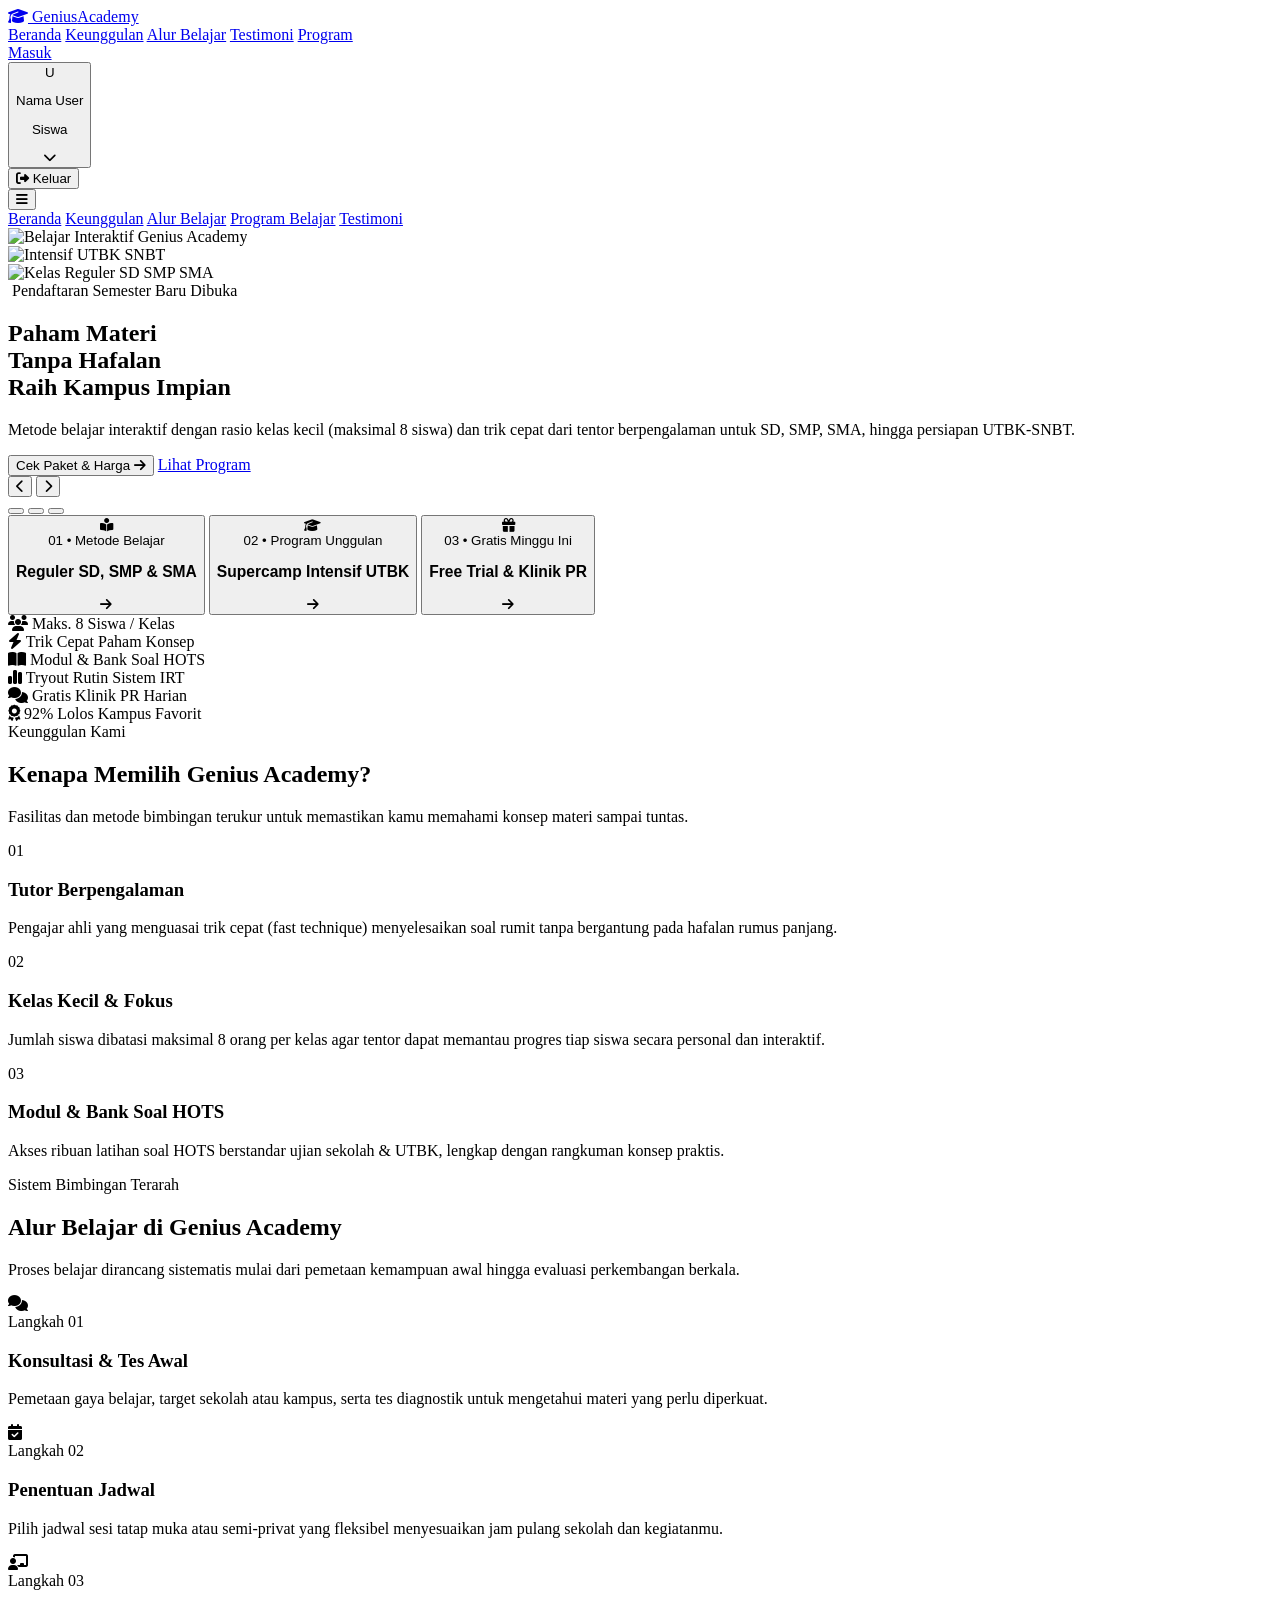
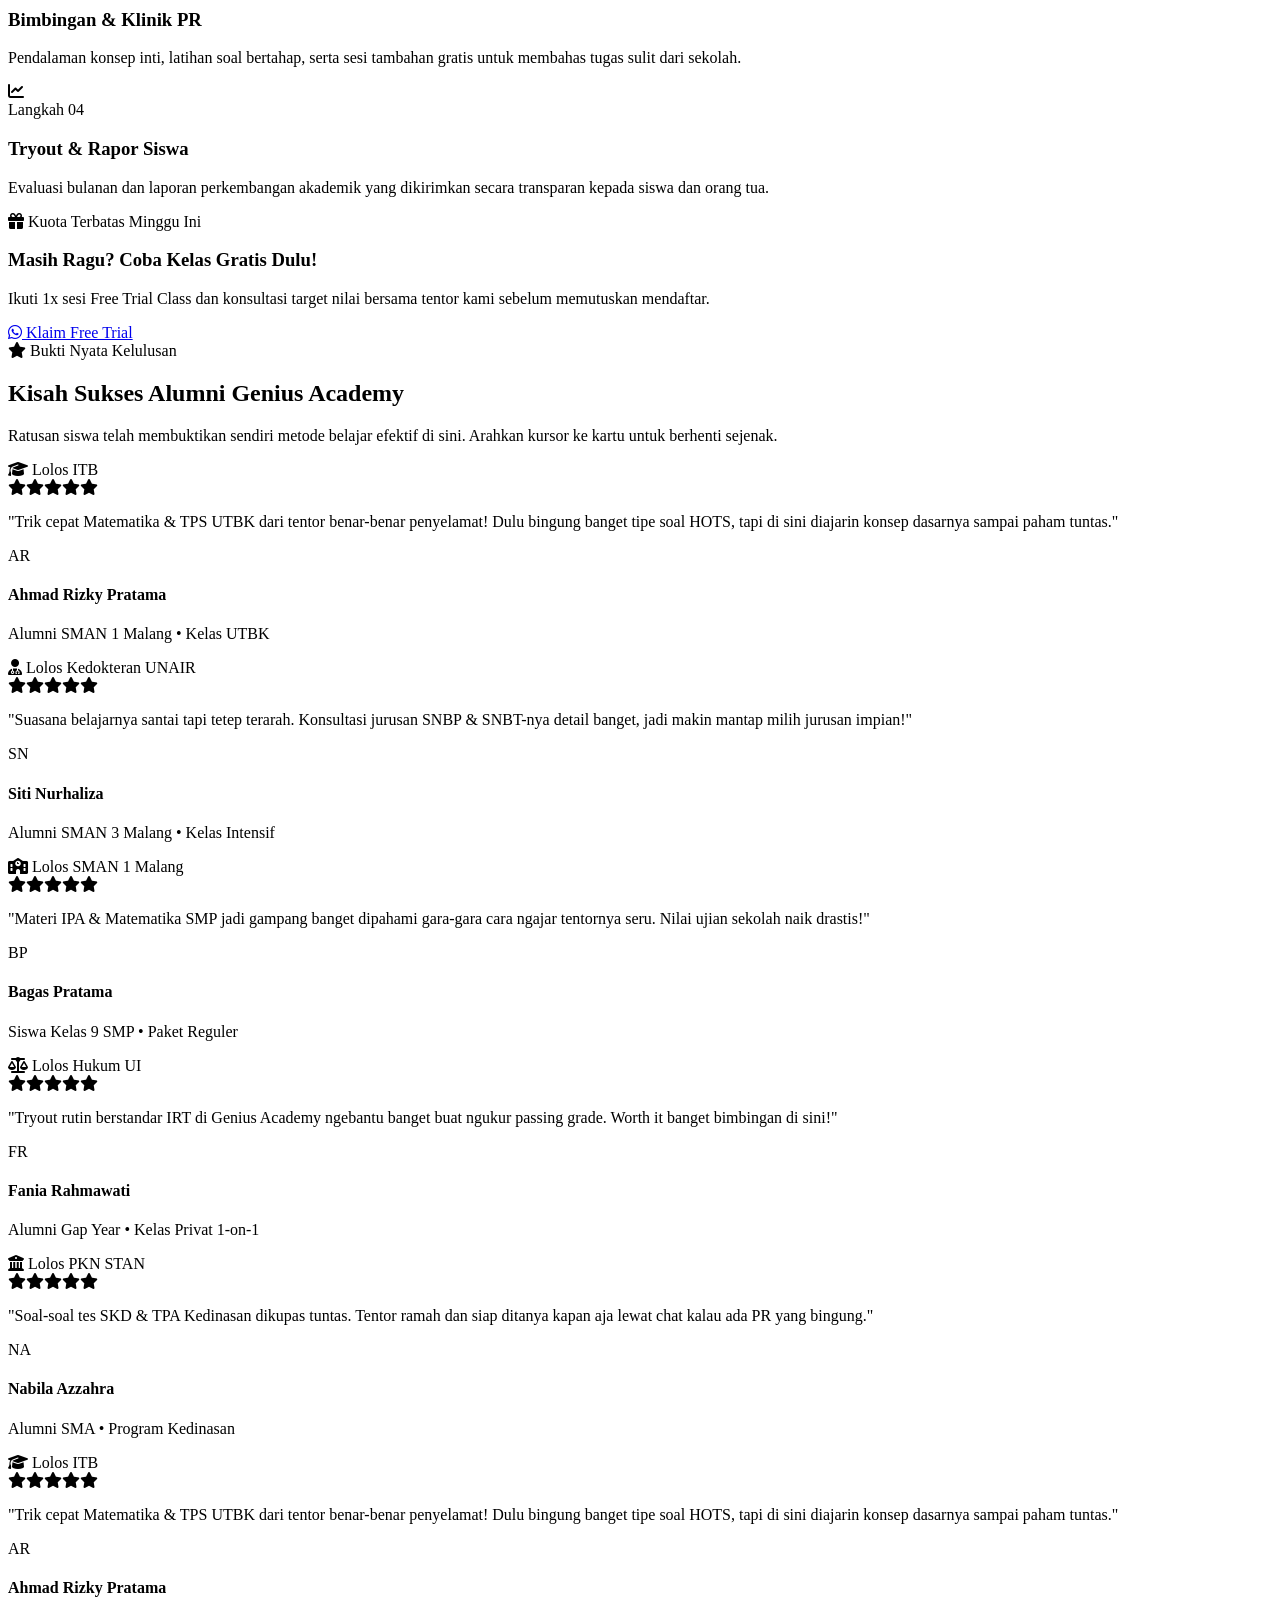
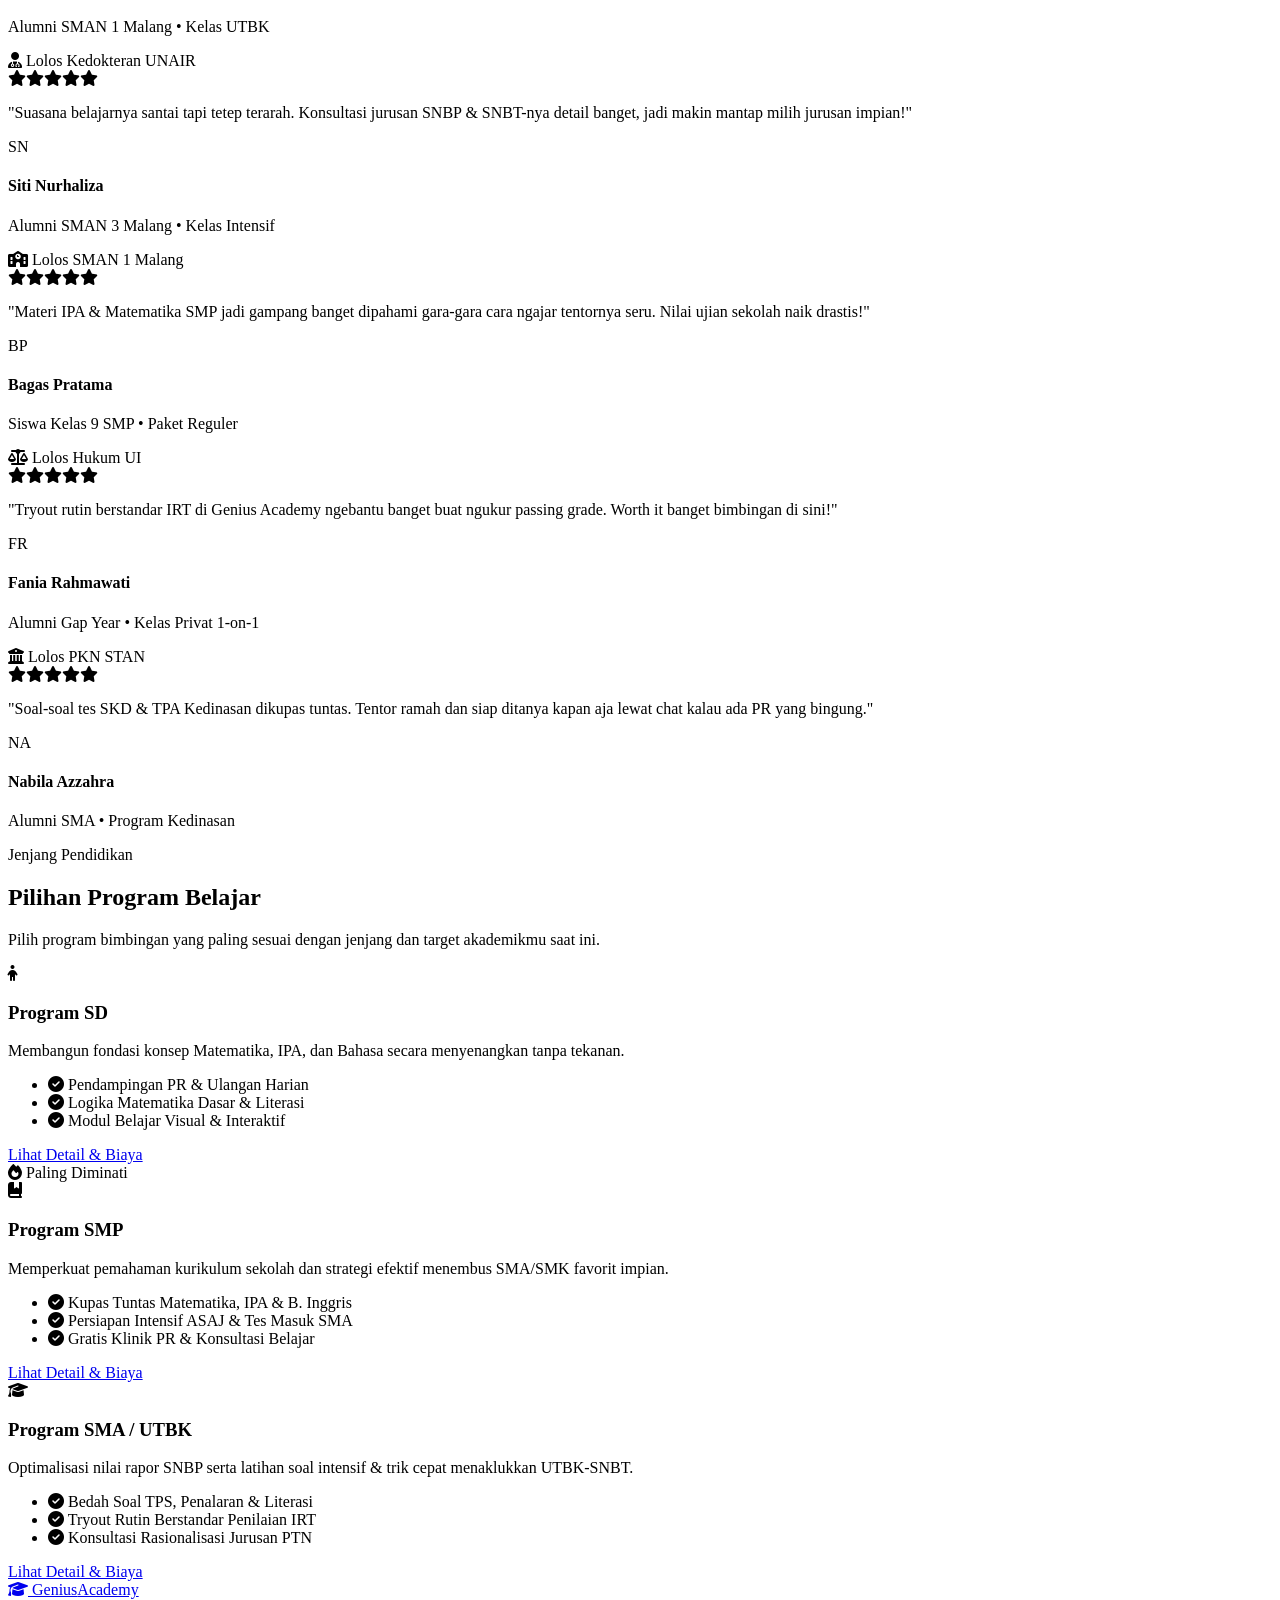
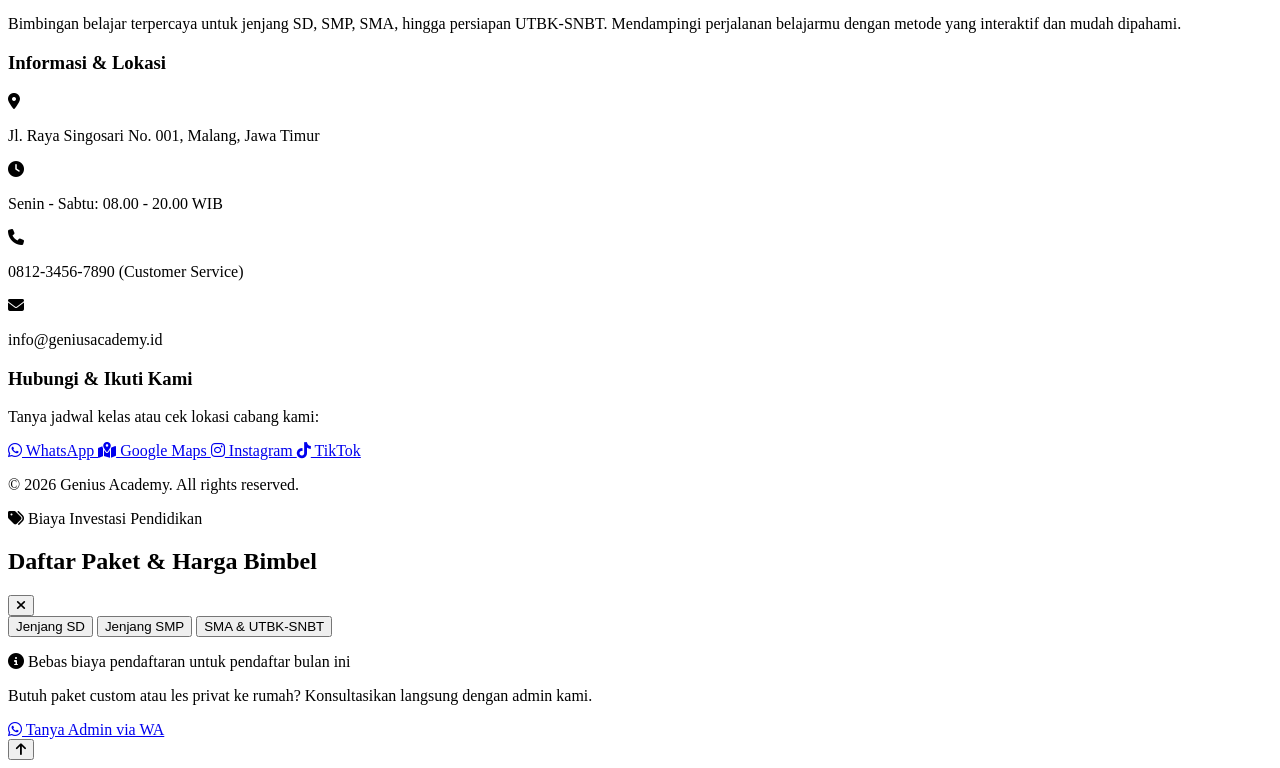
==== commit b0cde0c3: "Add files via upload" ====
--- a/bimbel4.html
+++ b/bimbel4.html
@@ -5,81 +5,20 @@
     <meta name="viewport" content="width=device-width, initial-scale=1.0">
     <title>Genius Academy | Bimbingan Belajar Terpercaya</title>
 
-    <!-- Google Fonts: Plus Jakarta Sans -->
+    <!-- Google Fonts: Plus Jakarta Sans & Inter -->
     <link rel="preconnect" href="https://fonts.googleapis.com">
     <link rel="preconnect" href="https://fonts.gstatic.com" crossorigin>
-    <link href="https://fonts.googleapis.com/css2?family=Plus+Jakarta+Sans:wght@400;500;600;700;800&display=swap" rel="stylesheet">
-
-    <!-- Tailwind CSS -->
+    <link href="https://fonts.googleapis.com/css2?family=Inter:wght@400;500;600&family=Plus+Jakarta+Sans:wght@400;500;600;700;800&display=swap" rel="stylesheet">
+
+    <!-- Tailwind CSS & Config -->
     <script src="https://cdn.tailwindcss.com"></script>
-    <script>
-        tailwind.config = {
-            theme: {
-                extend: {
-                    fontFamily: {
-                        sans: ['"Plus Jakarta Sans"', 'sans-serif'],
-                    }
-                }
-            }
-        }
-    </script>
+    <script src="js/tailwind-config.js"></script>
 
     <!-- Font Awesome CDN -->
     <link rel="stylesheet" href="https://cdnjs.cloudflare.com/ajax/libs/font-awesome/6.5.1/css/all.min.css">
 
-    <style>
-        @keyframes fadeSlideUp {
-            from {
-                opacity: 0;
-                transform: translateY(16px);
-            }
-            to {
-                opacity: 1;
-                transform: translateY(0);
-            }
-        }
-
-        .slide-text-animate {
-            animation: fadeSlideUp 0.5s cubic-bezier(0.16, 1, 0.3, 1) forwards;
-        }
-
-        @keyframes modalPopIn {
-            from {
-                opacity: 0;
-                transform: scale(0.95) translateY(10px);
-            }
-            to {
-                opacity: 1;
-                transform: scale(1) translateY(0);
-            }
-        }
-
-        .modal-animate {
-            animation: modalPopIn 0.28s cubic-bezier(0.16, 1, 0.3, 1) forwards;
-        }
-
-        /* Animasi Marquee Testimoni (Mulus & Pause saat Hover) */
-        @keyframes marqueeScroll {
-            0% {
-                transform: translate3d(0, 0, 0);
-            }
-            100% {
-                /* -50% dikurangi setengah dari gap-6 (1.5rem / 2 = 0.75rem) agar loop mulus */
-                transform: translate3d(calc(-50% - 0.75rem), 0, 0);
-            }
-        }
-
-        .animate-marquee {
-            display: flex;
-            width: max-content;
-            animation: marqueeScroll 38s linear infinite;
-            will-change: transform;
-        }
-
-        .animate-marquee:hover {
-            animation-play-state: paused;
-        }
-    </style>
+    <!-- Custom CSS -->
+    <link rel="stylesheet" href="css/style.css">
 </head>
 <body class="bg-slate-50 text-slate-800 font-sans antialiased selection:bg-blue-600 selection:text-white">
 
@@ -89,7 +28,7 @@
     <header class="bg-slate-950/90 backdrop-blur-md text-white fixed w-full top-0 z-50 border-b border-slate-800/80">
         <div class="max-w-7xl mx-auto px-6 h-20 flex justify-between items-center">
             <!-- Logo -->
-            <a href="#beranda" class="text-2xl font-extrabold tracking-tight flex items-center gap-1.5">
+            <a href="#beranda" class="text-2xl font-extrabold tracking-tight flex items-center gap-1.5 font-heading">
                 <span class="w-8 h-8 rounded-lg bg-blue-600 flex items-center justify-center text-white text-base">
                     <i class="fa-solid fa-graduation-cap"></i>
                 </span>
@@ -113,26 +52,27 @@
                         Masuk
                     </a>
 
-                   <!-- Tampilan Profil User Setelah Login -->
-<div id="userProfileMenu" class="hidden relative">
-    <button type="button" id="profileDropdownBtn" class="flex items-center gap-2.5 bg-slate-900 hover:bg-slate-800 border border-slate-700 px-3 py-1.5 rounded-xl transition cursor-pointer">
-        <div id="userAvatar" class="w-8 h-8 rounded-lg bg-blue-600 text-white font-bold text-xs flex items-center justify-center uppercase">
-            U
-        </div>
-        <div class="text-left hidden sm:block">
-            <p id="userNameDisplay" class="text-xs font-bold text-white leading-tight">Nama User</p>
-            <p id="userRoleDisplay" class="text-[10px] font-semibold text-blue-400 uppercase">Siswa</p>
-        </div>
-        <i class="fa-solid fa-chevron-down text-slate-400 text-[10px] ml-1"></i>
-    </button>
-
-    <!-- Dropdown Menu Profil -->
-    <div id="profileDropdown" class="hidden absolute right-0 mt-2 w-48 bg-white rounded-2xl shadow-xl border border-slate-200 py-2 z-50">
-        <button type="button" id="logoutBtn" class="w-full flex items-center gap-2 text-left px-4 py-2.5 text-xs font-bold text-red-600 hover:bg-red-50 transition cursor-pointer">
-            <i class="fa-solid fa-right-from-bracket"></i> Keluar
-        </button>
-    </div>
-</div>
+                    <!-- Tampilan Profil User Setelah Login -->
+                    <div id="userProfileMenu" class="hidden relative">
+                        <button type="button" id="profileDropdownBtn" class="flex items-center gap-2.5 bg-slate-900 hover:bg-slate-800 border border-slate-700 px-3 py-1.5 rounded-xl transition cursor-pointer">
+                            <div id="userAvatar" class="w-8 h-8 rounded-lg bg-blue-600 text-white font-bold text-xs flex items-center justify-center uppercase">
+                                U
+                            </div>
+                            <div class="text-left hidden sm:block">
+                                <p id="userNameDisplay" class="text-xs font-bold text-white leading-tight">Nama User</p>
+                                <p id="userRoleDisplay" class="text-[10px] font-semibold text-blue-400 uppercase">Siswa</p>
+                            </div>
+                            <i class="fa-solid fa-chevron-down text-slate-400 text-[10px] ml-1"></i>
+                        </button>
+
+                        <!-- Dropdown Menu Profil -->
+                        <div id="profileDropdown" class="hidden absolute right-0 mt-2 w-48 bg-white rounded-2xl shadow-xl border border-slate-200 py-2 z-50">
+                            <button type="button" id="logoutBtn" class="w-full flex items-center gap-2 text-left px-4 py-2.5 text-xs font-bold text-red-600 hover:bg-red-50 transition cursor-pointer">
+                                <i class="fa-solid fa-right-from-bracket"></i> Keluar
+                            </button>
+                        </div>
+                    </div>
+                </div>
 
                 <!-- Tombol Mobile Menu -->
                 <button type="button" id="mobile-menu-btn" aria-label="Buka Menu" class="md:hidden w-10 h-10 rounded-xl bg-slate-900 border border-slate-800 text-slate-300 hover:text-white flex items-center justify-center transition">
@@ -192,7 +132,7 @@
                             <i class="fa-solid fa-sparkles text-amber-400"></i> Pendaftaran Semester Baru Dibuka
                         </span>
 
-                        <h1 id="hero-title" class="text-4xl sm:text-5xl xl:text-6xl font-extrabold tracking-tight leading-[1.12] mb-6">
+                        <h1 id="hero-title" class="text-4xl sm:text-5xl xl:text-6xl font-extrabold font-heading tracking-tight leading-[1.12] mb-6">
                             Paham Materi<br>
                             <span class="text-blue-400">Tanpa Hafalan</span><br>
                             Raih Kampus Impian
@@ -239,7 +179,7 @@
                         </div>
                         <div class="flex-1 min-w-0">
                             <span class="text-[11px] font-bold uppercase tracking-wider text-blue-400">01 • Metode Belajar</span>
-                            <h3 class="font-bold text-sm sm:text-base truncate">Reguler SD, SMP & SMA</h3>
+                            <h3 class="font-bold text-sm sm:text-base truncate font-heading">Reguler SD, SMP & SMA</h3>
                         </div>
                         <i class="fa-solid fa-arrow-right text-xs text-slate-400"></i>
                     </button>
@@ -251,7 +191,7 @@
                         </div>
                         <div class="flex-1 min-w-0">
                             <span class="text-[11px] font-bold uppercase tracking-wider text-amber-400">02 • Program Unggulan</span>
-                            <h3 class="font-bold text-sm sm:text-base truncate">Supercamp Intensif UTBK</h3>
+                            <h3 class="font-bold text-sm sm:text-base truncate font-heading">Supercamp Intensif UTBK</h3>
                         </div>
                         <i class="fa-solid fa-arrow-right text-xs text-slate-400"></i>
                     </button>
@@ -263,7 +203,7 @@
                         </div>
                         <div class="flex-1 min-w-0">
                             <span class="text-[11px] font-bold uppercase tracking-wider text-emerald-400">03 • Gratis Minggu Ini</span>
-                            <h3 class="font-bold text-sm sm:text-base truncate">Free Trial & Klinik PR</h3>
+                            <h3 class="font-bold text-sm sm:text-base truncate font-heading">Free Trial & Klinik PR</h3>
                         </div>
                         <i class="fa-solid fa-arrow-right text-xs text-slate-400"></i>
                     </button>
@@ -314,7 +254,7 @@
                 <span class="inline-block px-3.5 py-1 mb-3 rounded-full bg-blue-50 text-blue-700 font-bold text-xs uppercase tracking-wider">
                     Keunggulan Kami
                 </span>
-                <h2 class="text-3xl sm:text-4xl font-extrabold text-slate-900 tracking-tight mb-4">
+                <h2 class="text-3xl sm:text-4xl font-extrabold text-slate-900 font-heading tracking-tight mb-4">
                     Kenapa Memilih Genius Academy?
                 </h2>
                 <p class="text-slate-600 text-base leading-relaxed">
@@ -328,7 +268,7 @@
                     <div class="w-12 h-12 bg-blue-600 text-white rounded-xl flex items-center justify-center font-extrabold text-base mb-6 shadow-md shadow-blue-600/20">
                         01
                     </div>
-                    <h3 class="text-xl font-bold text-slate-900 mb-3 group-hover:text-blue-600 transition-colors">
+                    <h3 class="text-xl font-bold text-slate-900 font-heading mb-3 group-hover:text-blue-600 transition-colors">
                         Tutor Berpengalaman
                     </h3>
                     <p class="text-slate-600 text-sm leading-relaxed">
@@ -341,7 +281,7 @@
                     <div class="w-12 h-12 bg-blue-600 text-white rounded-xl flex items-center justify-center font-extrabold text-base mb-6 shadow-md shadow-blue-600/20">
                         02
                     </div>
-                    <h3 class="text-xl font-bold text-slate-900 mb-3 group-hover:text-blue-600 transition-colors">
+                    <h3 class="text-xl font-bold text-slate-900 font-heading mb-3 group-hover:text-blue-600 transition-colors">
                         Kelas Kecil & Fokus
                     </h3>
                     <p class="text-slate-600 text-sm leading-relaxed">
@@ -354,7 +294,7 @@
                     <div class="w-12 h-12 bg-blue-600 text-white rounded-xl flex items-center justify-center font-extrabold text-base mb-6 shadow-md shadow-blue-600/20">
                         03
                     </div>
-                    <h3 class="text-xl font-bold text-slate-900 mb-3 group-hover:text-blue-600 transition-colors">
+                    <h3 class="text-xl font-bold text-slate-900 font-heading mb-3 group-hover:text-blue-600 transition-colors">
                         Modul & Bank Soal HOTS
                     </h3>
                     <p class="text-slate-600 text-sm leading-relaxed">
@@ -374,7 +314,7 @@
                 <span class="inline-block px-3.5 py-1 mb-3 rounded-full bg-blue-100 text-blue-700 font-bold text-xs uppercase tracking-wider">
                     Sistem Bimbingan Terarah
                 </span>
-                <h2 class="text-3xl sm:text-4xl font-extrabold text-slate-900 tracking-tight mb-4">
+                <h2 class="text-3xl sm:text-4xl font-extrabold text-slate-900 font-heading tracking-tight mb-4">
                     Alur Belajar di Genius Academy
                 </h2>
                 <p class="text-slate-600 text-base leading-relaxed">
@@ -389,7 +329,7 @@
                         <i class="fa-solid fa-comments"></i>
                     </div>
                     <span class="text-xs font-bold text-blue-600 uppercase tracking-wider">Langkah 01</span>
-                    <h3 class="text-lg font-bold text-slate-900 mt-1 mb-2">Konsultasi & Tes Awal</h3>
+                    <h3 class="text-lg font-bold text-slate-900 font-heading mt-1 mb-2">Konsultasi & Tes Awal</h3>
                     <p class="text-sm text-slate-600 leading-relaxed">
                         Pemetaan gaya belajar, target sekolah atau kampus, serta tes diagnostik untuk mengetahui materi yang perlu diperkuat.
                     </p>
@@ -400,7 +340,7 @@
                         <i class="fa-solid fa-calendar-check"></i>
                     </div>
                     <span class="text-xs font-bold text-blue-600 uppercase tracking-wider">Langkah 02</span>
-                    <h3 class="text-lg font-bold text-slate-900 mt-1 mb-2">Penentuan Jadwal</h3>
+                    <h3 class="text-lg font-bold text-slate-900 font-heading mt-1 mb-2">Penentuan Jadwal</h3>
                     <p class="text-sm text-slate-600 leading-relaxed">
                         Pilih jadwal sesi tatap muka atau semi-privat yang fleksibel menyesuaikan jam pulang sekolah dan kegiatanmu.
                     </p>
@@ -411,7 +351,7 @@
                         <i class="fa-solid fa-chalkboard-user"></i>
                     </div>
                     <span class="text-xs font-bold text-blue-600 uppercase tracking-wider">Langkah 03</span>
-                    <h3 class="text-lg font-bold text-slate-900 mt-1 mb-2">Bimbingan & Klinik PR</h3>
+                    <h3 class="text-lg font-bold text-slate-900 font-heading mt-1 mb-2">Bimbingan & Klinik PR</h3>
                     <p class="text-sm text-slate-600 leading-relaxed">
                         Pendalaman konsep inti, latihan soal bertahap, serta sesi tambahan gratis untuk membahas tugas sulit dari sekolah.
                     </p>
@@ -422,7 +362,7 @@
                         <i class="fa-solid fa-chart-line"></i>
                     </div>
                     <span class="text-xs font-bold text-blue-600 uppercase tracking-wider">Langkah 04</span>
-                    <h3 class="text-lg font-bold text-slate-900 mt-1 mb-2">Tryout & Rapor Siswa</h3>
+                    <h3 class="text-lg font-bold text-slate-900 font-heading mt-1 mb-2">Tryout & Rapor Siswa</h3>
                     <p class="text-sm text-slate-600 leading-relaxed">
                         Evaluasi bulanan dan laporan perkembangan akademik yang dikirimkan secara transparan kepada siswa dan orang tua.
                     </p>
@@ -435,7 +375,7 @@
                     <span class="inline-flex items-center gap-1.5 bg-amber-400/15 text-amber-300 border border-amber-400/30 text-xs font-bold px-3 py-1 rounded-full mb-3">
                         <i class="fa-solid fa-gift"></i> Kuota Terbatas Minggu Ini
                     </span>
-                    <h3 class="text-2xl sm:text-3xl font-extrabold mb-2">Masih Ragu? Coba Kelas Gratis Dulu!</h3>
+                    <h3 class="text-2xl sm:text-3xl font-extrabold font-heading mb-2">Masih Ragu? Coba Kelas Gratis Dulu!</h3>
                     <p class="text-slate-300 text-sm sm:text-base leading-relaxed">
                         Ikuti 1x sesi <span class="font-bold text-white">Free Trial Class</span> dan konsultasi target nilai bersama tentor kami sebelum memutuskan mendaftar.
                     </p>
@@ -449,7 +389,7 @@
         </div>
     </section>
 
-     <!-- ===================================================================== -->
+    <!-- ===================================================================== -->
     <!-- SECTION TESTIMONI (MARQUEE BERJALAN)                                  -->
     <!-- ===================================================================== -->
     <section id="testimoni" class="py-20 bg-slate-900 text-white overflow-hidden relative">
@@ -457,7 +397,7 @@
             <span class="inline-flex items-center gap-2 px-4 py-1.5 mb-3 rounded-full bg-blue-500/20 text-blue-400 font-bold text-xs uppercase tracking-wider">
                 <i class="fa-solid fa-star text-amber-400"></i> Bukti Nyata Kelulusan
             </span>
-            <h2 class="text-3xl sm:text-4xl font-extrabold text-white mb-4">
+            <h2 class="text-3xl sm:text-4xl font-extrabold text-white font-heading mb-4">
                 Kisah Sukses Alumni Genius Academy
             </h2>
             <p class="text-slate-400 text-sm sm:text-base">
@@ -491,7 +431,7 @@
                     <div class="flex items-center gap-3 border-t border-slate-700/60 pt-4">
                         <div class="w-10 h-10 rounded-full bg-blue-600 flex items-center justify-center font-bold text-white text-sm">AR</div>
                         <div>
-                            <h4 class="font-bold text-white text-sm">Ahmad Rizky Pratama</h4>
+                            <h4 class="font-bold text-white text-sm font-heading">Ahmad Rizky Pratama</h4>
                             <p class="text-xs text-slate-400">Alumni SMAN 1 Malang • Kelas UTBK</p>
                         </div>
                     </div>
@@ -514,7 +454,7 @@
                     <div class="flex items-center gap-3 border-t border-slate-700/60 pt-4">
                         <div class="w-10 h-10 rounded-full bg-pink-600 flex items-center justify-center font-bold text-white text-sm">SN</div>
                         <div>
-                            <h4 class="font-bold text-white text-sm">Siti Nurhaliza</h4>
+                            <h4 class="font-bold text-white text-sm font-heading">Siti Nurhaliza</h4>
                             <p class="text-xs text-slate-400">Alumni SMAN 3 Malang • Kelas Intensif</p>
                         </div>
                     </div>
@@ -537,7 +477,7 @@
                     <div class="flex items-center gap-3 border-t border-slate-700/60 pt-4">
                         <div class="w-10 h-10 rounded-full bg-emerald-600 flex items-center justify-center font-bold text-white text-sm">BP</div>
                         <div>
-                            <h4 class="font-bold text-white text-sm">Bagas Pratama</h4>
+                            <h4 class="font-bold text-white text-sm font-heading">Bagas Pratama</h4>
                             <p class="text-xs text-slate-400">Siswa Kelas 9 SMP • Paket Reguler</p>
                         </div>
                     </div>
@@ -560,7 +500,7 @@
                     <div class="flex items-center gap-3 border-t border-slate-700/60 pt-4">
                         <div class="w-10 h-10 rounded-full bg-indigo-600 flex items-center justify-center font-bold text-white text-sm">FR</div>
                         <div>
-                            <h4 class="font-bold text-white text-sm">Fania Rahmawati</h4>
+                            <h4 class="font-bold text-white text-sm font-heading">Fania Rahmawati</h4>
                             <p class="text-xs text-slate-400">Alumni Gap Year • Kelas Privat 1-on-1</p>
                         </div>
                     </div>
@@ -583,7 +523,7 @@
                     <div class="flex items-center gap-3 border-t border-slate-700/60 pt-4">
                         <div class="w-10 h-10 rounded-full bg-cyan-600 flex items-center justify-center font-bold text-white text-sm">NA</div>
                         <div>
-                            <h4 class="font-bold text-white text-sm">Nabila Azzahra</h4>
+                            <h4 class="font-bold text-white text-sm font-heading">Nabila Azzahra</h4>
                             <p class="text-xs text-slate-400">Alumni SMA • Program Kedinasan</p>
                         </div>
                     </div>
@@ -607,7 +547,7 @@
                     <div class="flex items-center gap-3 border-t border-slate-700/60 pt-4">
                         <div class="w-10 h-10 rounded-full bg-blue-600 flex items-center justify-center font-bold text-white text-sm">AR</div>
                         <div>
-                            <h4 class="font-bold text-white text-sm">Ahmad Rizky Pratama</h4>
+                            <h4 class="font-bold text-white text-sm font-heading">Ahmad Rizky Pratama</h4>
                             <p class="text-xs text-slate-400">Alumni SMAN 1 Malang • Kelas UTBK</p>
                         </div>
                     </div>
@@ -630,7 +570,7 @@
                     <div class="flex items-center gap-3 border-t border-slate-700/60 pt-4">
                         <div class="w-10 h-10 rounded-full bg-pink-600 flex items-center justify-center font-bold text-white text-sm">SN</div>
                         <div>
-                            <h4 class="font-bold text-white text-sm">Siti Nurhaliza</h4>
+                            <h4 class="font-bold text-white text-sm font-heading">Siti Nurhaliza</h4>
                             <p class="text-xs text-slate-400">Alumni SMAN 3 Malang • Kelas Intensif</p>
                         </div>
                     </div>
@@ -653,7 +593,7 @@
                     <div class="flex items-center gap-3 border-t border-slate-700/60 pt-4">
                         <div class="w-10 h-10 rounded-full bg-emerald-600 flex items-center justify-center font-bold text-white text-sm">BP</div>
                         <div>
-                            <h4 class="font-bold text-white text-sm">Bagas Pratama</h4>
+                            <h4 class="font-bold text-white text-sm font-heading">Bagas Pratama</h4>
                             <p class="text-xs text-slate-400">Siswa Kelas 9 SMP • Paket Reguler</p>
                         </div>
                     </div>
@@ -676,7 +616,7 @@
                     <div class="flex items-center gap-3 border-t border-slate-700/60 pt-4">
                         <div class="w-10 h-10 rounded-full bg-indigo-600 flex items-center justify-center font-bold text-white text-sm">FR</div>
                         <div>
-                            <h4 class="font-bold text-white text-sm">Fania Rahmawati</h4>
+                            <h4 class="font-bold text-white text-sm font-heading">Fania Rahmawati</h4>
                             <p class="text-xs text-slate-400">Alumni Gap Year • Kelas Privat 1-on-1</p>
                         </div>
                     </div>
@@ -699,7 +639,7 @@
                     <div class="flex items-center gap-3 border-t border-slate-700/60 pt-4">
                         <div class="w-10 h-10 rounded-full bg-cyan-600 flex items-center justify-center font-bold text-white text-sm">NA</div>
                         <div>
-                            <h4 class="font-bold text-white text-sm">Nabila Azzahra</h4>
+                            <h4 class="font-bold text-white text-sm font-heading">Nabila Azzahra</h4>
                             <p class="text-xs text-slate-400">Alumni SMA • Program Kedinasan</p>
                         </div>
                     </div>
@@ -709,7 +649,7 @@
         </div>
     </section>
 
-   <!-- ===================================================================== -->
+    <!-- ===================================================================== -->
     <!-- SECTION PROGRAM BELAJAR                                               -->
     <!-- ===================================================================== -->
     <section id="program" class="py-24 bg-white">
@@ -718,7 +658,7 @@
                 <span class="inline-block px-3.5 py-1 mb-3 rounded-full bg-blue-50 text-blue-700 font-bold text-xs uppercase tracking-wider">
                     Jenjang Pendidikan
                 </span>
-                <h2 class="text-3xl sm:text-4xl font-extrabold text-slate-900 tracking-tight mb-4">Pilihan Program Belajar</h2>
+                <h2 class="text-3xl sm:text-4xl font-extrabold text-slate-900 font-heading tracking-tight mb-4">Pilihan Program Belajar</h2>
                 <p class="text-slate-600 text-base">Pilih program bimbingan yang paling sesuai dengan jenjang dan target akademikmu saat ini.</p>
             </div>
 
@@ -729,7 +669,7 @@
                         <div class="w-12 h-12 bg-blue-100 text-blue-600 rounded-xl flex items-center justify-center text-xl mb-5">
                             <i class="fa-solid fa-child"></i>
                         </div>
-                        <h3 class="text-2xl font-extrabold text-slate-900 mb-2">Program SD</h3>
+                        <h3 class="text-2xl font-extrabold text-slate-900 font-heading mb-2">Program SD</h3>
                         <p class="text-slate-600 mb-6 text-sm leading-relaxed">
                             Membangun fondasi konsep Matematika, IPA, dan Bahasa secara menyenangkan tanpa tekanan.
                         </p>
@@ -753,7 +693,7 @@
                         <div class="w-12 h-12 bg-blue-600 text-white rounded-xl flex items-center justify-center text-xl mb-5">
                             <i class="fa-solid fa-book-bookmark"></i>
                         </div>
-                        <h3 class="text-2xl font-extrabold text-slate-900 mb-2">Program SMP</h3>
+                        <h3 class="text-2xl font-extrabold text-slate-900 font-heading mb-2">Program SMP</h3>
                         <p class="text-slate-600 mb-6 text-sm leading-relaxed">
                             Memperkuat pemahaman kurikulum sekolah dan strategi efektif menembus SMA/SMK favorit impian.
                         </p>
@@ -774,7 +714,7 @@
                         <div class="w-12 h-12 bg-blue-100 text-blue-600 rounded-xl flex items-center justify-center text-xl mb-5">
                             <i class="fa-solid fa-graduation-cap"></i>
                         </div>
-                        <h3 class="text-2xl font-extrabold text-slate-900 mb-2">Program SMA / UTBK</h3>
+                        <h3 class="text-2xl font-extrabold text-slate-900 font-heading mb-2">Program SMA / UTBK</h3>
                         <p class="text-slate-600 mb-6 text-sm leading-relaxed">
                             Optimalisasi nilai rapor SNBP serta latihan soal intensif & trik cepat menaklukkan UTBK-SNBT.
                         </p>
@@ -801,7 +741,7 @@
 
                 <!-- Kolom 1: Profil Singkat -->
                 <div>
-                    <a href="#beranda" class="text-2xl font-extrabold tracking-tight flex items-center gap-1.5 mb-4">
+                    <a href="#beranda" class="text-2xl font-extrabold tracking-tight flex items-center gap-1.5 mb-4 font-heading">
                         <span class="w-8 h-8 rounded-lg bg-blue-600 flex items-center justify-center text-white text-base">
                             <i class="fa-solid fa-graduation-cap"></i>
                         </span>
@@ -814,7 +754,7 @@
 
                 <!-- Kolom 2: Info Alamat & Jam Operasional -->
                 <div class="space-y-3.5">
-                    <h3 class="text-base font-bold text-white border-b border-slate-800 pb-2.5">Informasi & Lokasi</h3>
+                    <h3 class="text-base font-bold text-white border-b border-slate-800 pb-2.5 font-heading">Informasi & Lokasi</h3>
 
                     <div class="flex items-start text-slate-300 text-sm gap-3">
                         <i class="fa-solid fa-location-dot text-blue-400 mt-1"></i>
@@ -839,7 +779,7 @@
 
                 <!-- Kolom 3: CTA Media Sosial & Maps -->
                 <div>
-                    <h3 class="text-base font-bold text-white border-b border-slate-800 pb-2.5 mb-4">Hubungi & Ikuti Kami</h3>
+                    <h3 class="text-base font-bold text-white border-b border-slate-800 pb-2.5 mb-4 font-heading">Hubungi & Ikuti Kami</h3>
                     <p class="text-slate-400 text-sm mb-4">Tanya jadwal kelas atau cek lokasi cabang kami:</p>
 
                     <div class="grid grid-cols-2 gap-3">
@@ -885,7 +825,7 @@
                     <span class="inline-flex items-center gap-1.5 text-[11px] font-bold uppercase tracking-wider text-amber-400 mb-1">
                         <i class="fa-solid fa-tags"></i> Biaya Investasi Pendidikan
                     </span>
-                    <h2 id="pricingModalTitle" class="text-xl sm:text-2xl font-extrabold tracking-tight">
+                    <h2 id="pricingModalTitle" class="text-xl sm:text-2xl font-extrabold font-heading tracking-tight">
                         Daftar Paket & Harga Bimbel
                     </h2>
                 </div>
@@ -939,471 +879,8 @@
         <i class="fa-solid fa-arrow-up text-lg"></i>
     </button>
 
-    <!-- ===================================================================== -->
-    <!-- JAVASCRIPT INTERAKTIVITAS                                             -->
-    <!-- ===================================================================== -->
-    <script>
-        document.addEventListener('DOMContentLoaded', () => {
-            // 1. Mobile Menu Toggle
-            const mobileMenuBtn = document.getElementById('mobile-menu-btn');
-            const mobileMenu = document.getElementById('mobile-menu');
-
-            if (mobileMenuBtn && mobileMenu) {
-                mobileMenuBtn.addEventListener('click', () => {
-                    mobileMenu.classList.toggle('hidden');
-                });
-                mobileMenu.querySelectorAll('a').forEach(link => {
-                    link.addEventListener('click', () => mobileMenu.classList.add('hidden'));
-                });
-            }
-
-            // 2. Data Harga Bimbel per Jenjang
-            const pricingData = {
-                sd: [
-                    {
-                        id: 'sd-reguler',
-                        name: 'Paket Reguler SD',
-                        badge: 'Kelas 1 - 6 SD',
-                        price: 'Rp 350.000',
-                        period: '/ bulan',
-                        sessions: '2x Pertemuan / Minggu (90 Menit)',
-                        popular: false,
-                        features: [
-                            'Matematika, IPA & Bahasa Indonesia',
-                            'Pendampingan PR & Tugas Sekolah',
-                            'Maksimal 8 siswa per kelas',
-                            'Modul cetak & laporan perkembangan'
-                        ]
-                    },
-                    {
-                        id: 'sd-intensif',
-                        name: 'Paket Intensif SD',
-                        badge: 'Paling Populer',
-                        price: 'Rp 500.000',
-                        period: '/ bulan',
-                        sessions: '3x Pertemuan / Minggu (90 Menit)',
-                        popular: true,
-                        features: [
-                            'Semua mapel inti + Bahasa Inggris',
-                            'Persiapan Ujian Sekolah & Olimpiade Dasar',
-                            'Gratis Klinik PR setiap hari kerja',
-                            'Tryout evaluasi bulanan + rapor orang tua'
-                        ]
-                    },
-                    {
-                        id: 'sd-privat',
-                        name: 'Semi-Privat 1-on-3',
-                        badge: 'Fokus Ekstra',
-                        price: 'Rp 750.000',
-                        period: '/ bulan',
-                        sessions: '2x Pertemuan / Minggu (Fleksibel)',
-                        popular: false,
-                        features: [
-                            'Kelompok eksklusif maksimal 3 siswa',
-                            'Jadwal bisa menyesuaikan aktivitas anak',
-                            'Pendekatan personal sesuai gaya belajar',
-                            'Konsultasi rutin wali murid dengan tentor'
-                        ]
-                    }
-                ],
-                smp: [
-                    {
-                        id: 'smp-reguler',
-                        name: 'Paket Reguler SMP',
-                        badge: 'Kelas 7 - 9 SMP',
-                        price: 'Rp 450.000',
-                        period: '/ bulan',
-                        sessions: '2x Pertemuan / Minggu (90 Menit)',
-                        popular: false,
-                        features: [
-                            'Matematika, IPA Terpadu & B. Inggris',
-                            'Trik cepat pahami konsep tanpa hafalan',
-                            'Maksimal 8 siswa per kelas',
-                            'Akses bank soal ulangan harian & PTS/PAS'
-                        ]
-                    },
-                    {
-                        id: 'smp-unggulan',
-                        name: 'Paket Sukses SMA Favorit',
-                        badge: 'Paling Diminati',
-                        price: 'Rp 650.000',
-                        period: '/ bulan',
-                        sessions: '3x Pertemuan / Minggu (90 Menit)',
-                        popular: true,
-                        features: [
-                            'Kupas tuntas materi sekolah + soal HOTS',
-                            'Simulasi rutin ASAJ & Tes Masuk SMA/SMK',
-                            'Gratis Klinik PR kapan saja',
-                            'Konsultasi pemetaan jalur prestasi/zonasi'
-                        ]
-                    },
-                    {
-                        id: 'smp-privat',
-                        name: 'Semi-Privat SMP',
-                        badge: 'Eksklusif 3 Siswa',
-                        price: 'Rp 900.000',
-                        period: '/ bulan',
-                        sessions: '2x Pertemuan / Minggu (Jadwal Bebas)',
-                        popular: false,
-                        features: [
-                            'Rasio super kecil (maksimal 3 siswa)',
-                            'Fokus kejar ketertinggalan materi tertentu',
-                            'Modul ringkasan rumus praktis',
-                            'Laporan progres detail setiap bulan'
-                        ]
-                    }
-                ],
-                sma: [
-                    {
-                        id: 'sma-reguler',
-                        name: 'Reguler Kelas 10 & 11',
-                        badge: 'Kawal Nilai Rapor SNBP',
-                        price: 'Rp 550.000',
-                        period: '/ bulan',
-                        sessions: '2x Pertemuan / Minggu (90 Menit)',
-                        popular: false,
-                        features: [
-                            'Matematika, Fisika, Kimia, Biologi / Ekonomi',
-                            'Optimalisasi nilai rapor untuk jalur SNBP',
-                            'Maksimal 8 siswa per kelas',
-                            'Gratis Klinik PR & diskusi soal sekolah'
-                        ]
-                    },
-                    {
-                        id: 'sma-utbk',
-                        name: 'Supercamp UTBK-SNBT',
-                        badge: 'Program Unggulan',
-                        price: 'Rp 850.000',
-                        period: '/ bulan',
-                        sessions: '4x Pertemuan / Minggu (Intensif)',
-                        popular: true,
-                        features: [
-                            'Full TPS, Penalaran Matematika & Literasi',
-                            'Tryout CBT rutin berstandar penilaian IRT',
-                            'Konsultasi rasionalisasi jurusan & PTN',
-                            'Modul eksklusif bedah soal HOTS UTBK'
-                        ]
-                    },
-                    {
-                        id: 'sma-privat',
-                        name: 'Privat Fokus PTN',
-                        badge: '1-on-1 / 1-on-2',
-                        price: 'Rp 1.250.000',
-                        period: '/ bulan',
-                        sessions: '3x Pertemuan / Minggu (Fleksibel)',
-                        popular: false,
-                        features: [
-                            'Bimbingan intensif 1-on-1 atau berdua',
-                            'Kurikulum disesuaikan target skor jurusan',
-                            'Jadwal fleksibel (pagi/siang/malam)',
-                            'Pendampingan penuh hingga hari ujian'
-                        ]
-                    }
-                ]
-            };
-
-            const pricingModal = document.getElementById('pricingModal');
-            const pricingModalBackdrop = document.getElementById('pricingModalBackdrop');
-            const closePricingModalBtn = document.getElementById('closePricingModal');
-            const pricingCardsContainer = document.getElementById('pricingCardsContainer');
-            const pricingTabBtns = document.querySelectorAll('.pricing-tab-btn');
-
-            function renderPricingCards(level) {
-                const items = pricingData[level] || pricingData.smp;
-                const programPages = {
-                    sd: 'program-sd.html#paket',
-                    smp: 'program-smp.html#paket',
-                    sma: 'program-sma.html#paket'
-                };
-                const targetUrl = programPages[level] || 'program-smp.html#paket';
-
-                pricingTabBtns.forEach(btn => {
-                    if (btn.getAttribute('data-pricing-tab') === level) {
-                        btn.classList.add('bg-blue-600', 'text-white', 'shadow-sm');
-                        btn.classList.remove('text-slate-600', 'hover:text-slate-900');
-                    } else {
-                        btn.classList.remove('bg-blue-600', 'text-white', 'shadow-sm');
-                        btn.classList.add('text-slate-600', 'hover:text-slate-900');
-                    }
-                });
-
-                pricingCardsContainer.innerHTML = items.map(item => `
-                    <div class="rounded-2xl p-6 flex flex-col justify-between transition ${
-                        item.popular
-                        ? 'bg-slate-900 text-white border-2 border-blue-500 shadow-xl relative'
-                        : 'bg-slate-50 text-slate-900 border border-slate-200'
-                    }">
-                        <div>
-                            <div class="flex items-center justify-between gap-2 mb-3">
-                                <span class="text-[11px] font-bold uppercase tracking-wider px-2.5 py-1 rounded-full ${
-                                    item.popular
-                                    ? 'bg-blue-600 text-white'
-                                    : 'bg-blue-100 text-blue-700'
-                                }">
-                                    ${item.badge}
-                                </span>
-                            </div>
-                            <h3 class="text-lg font-extrabold mb-1">${item.name}</h3>
-                            <p class="text-xs ${item.popular ? 'text-slate-400' : 'text-slate-500'} mb-4">${item.sessions}</p>
-
-                            <div class="mb-5 pb-5 border-b ${item.popular ? 'border-slate-800' : 'border-slate-200'}">
-                                <span class="text-2xl sm:text-3xl font-extrabold tracking-tight">${item.price}</span>
-                                <span class="text-xs font-medium ${item.popular ? 'text-slate-400' : 'text-slate-500'}">${item.period}</span>
-                            </div>
-
-                            <ul class="space-y-2.5 text-xs sm:text-sm mb-6 ${item.popular ? 'text-slate-300' : 'text-slate-600'}">
-                                ${item.features.map(feat => `
-                                    <li class="flex items-start gap-2">
-                                        <i class="fa-solid fa-circle-check ${item.popular ? 'text-blue-400' : 'text-blue-600'} mt-0.5 shrink-0"></i>
-                                        <span>${feat}</span>
-                                    </li>
-                                `).join('')}
-                            </ul>
-                        </div>
-
-                        <a href="${targetUrl}" class="block w-full py-3 text-center font-bold text-xs sm:text-sm rounded-xl transition ${
-                            item.popular
-                            ? 'bg-blue-600 hover:bg-blue-500 text-white shadow-lg shadow-blue-600/25'
-                            : 'bg-white border border-slate-300 text-slate-800 hover:border-blue-600 hover:text-blue-600'
-                        }">
-                            Lihat Paket Ini
-                        </a>
-                    </div>
-                `).join('');
-            }
-
-            function openPricingModal(defaultTab = 'smp') {
-                renderPricingCards(defaultTab);
-                pricingModal.classList.remove('hidden');
-                pricingModal.classList.add('flex');
-                document.body.classList.add('overflow-hidden');
-            }
-
-            function closePricingModal() {
-                pricingModal.classList.add('hidden');
-                pricingModal.classList.remove('flex');
-                document.body.classList.remove('overflow-hidden');
-            }
-
-            pricingTabBtns.forEach(btn => {
-                btn.addEventListener('click', () => {
-                    renderPricingCards(btn.getAttribute('data-pricing-tab'));
-                });
-            });
-
-            document.querySelectorAll('[data-open-pricing-tab]').forEach(btn => {
-                btn.addEventListener('click', () => {
-                    openPricingModal(btn.getAttribute('data-open-pricing-tab'));
-                });
-            });
-
-            if (closePricingModalBtn) closePricingModalBtn.addEventListener('click', closePricingModal);
-            if (pricingModalBackdrop) pricingModalBackdrop.addEventListener('click', closePricingModal);
-
-            document.addEventListener('keydown', (e) => {
-                if (e.key === 'Escape' && !pricingModal.classList.contains('hidden')) {
-                    closePricingModal();
-                }
-            });
-
-            // 3. Full-Screen Hero Slider Data & Logic
-            const heroSlidesData = [
-                {
-                    badge: '<i class="fa-solid fa-sparkles text-amber-400"></i> Pendaftaran Semester Baru Dibuka',
-                    title: 'Paham Materi<br><span class="text-blue-400">Tanpa Hafalan</span><br>Raih Kampus Impian',
-                    desc: 'Metode belajar interaktif dengan rasio kelas kecil (maksimal 8 siswa) dan trik cepat dari tentor berpengalaman untuk SD, SMP, SMA, hingga persiapan UTBK-SNBT.',
-                    ctaText: 'Cek Paket & Harga',
-                    ctaType: 'modal',
-                    modalTab: 'smp',
-                    ctaLink: '#'
-                },
-                {
-                    badge: '<i class="fa-solid fa-graduation-cap text-amber-400"></i> Program Intensif PTN Impian',
-                    title: 'Siap Tembus<br><span class="text-blue-400">UTBK & SNBT</span><br>Skor Maksimal',
-                    desc: 'Bedah tuntas soal penalaran, literasi, tryout berkala berstandar IRT, serta konsultasi rasionalisasi jurusan bersama mentor ahli.',
-                    ctaText: 'Cek Biaya Program UTBK',
-                    ctaType: 'modal',
-                    modalTab: 'sma',
-                    ctaLink: '#'
-                },
-                {
-                    badge: '<i class="fa-solid fa-gift text-amber-400"></i> Kuota Terbatas Minggu Ini',
-                    title: 'Coba Kelas<br><span class="text-blue-400">Free Trial</span><br>& Klinik PR Gratis',
-                    desc: 'Rasakan langsung suasana belajar santai tapi terarah di Genius Academy sebelum mendaftar. Gratis konsultasi target nilai sekolah!',
-                    ctaText: 'Klaim Free Trial',
-                    ctaType: 'link',
-                    ctaLink: 'https://wa.me/6285712636036?text=Halo%20Admin%20Genius%20Academy,%20saya%20ingin%20klaim%20Free%20Trial%20Class.'
-                }
-            ];
-
-            const bgSlides = document.querySelectorAll('.hero-bg-slide');
-            const heroTextBox = document.getElementById('hero-text-box');
-            const heroBadge = document.getElementById('hero-badge');
-            const heroTitle = document.getElementById('hero-title');
-            const heroDesc = document.getElementById('hero-desc');
-            const heroCtaPrimary = document.getElementById('hero-cta-primary');
-            const indicators = document.querySelectorAll('#hero-indicators button');
-            const sideCards = document.querySelectorAll('.hero-side-card');
-            const prevBtn = document.getElementById('hero-prev');
-            const nextBtn = document.getElementById('hero-next');
-
-            let currentSlide = 0;
-            let slideTimer;
-
-            heroCtaPrimary.addEventListener('click', (e) => {
-                const activeData = heroSlidesData[currentSlide];
-                if (activeData.ctaType === 'modal') {
-                    e.preventDefault();
-                    openPricingModal(activeData.modalTab || 'smp');
-                } else {
-                    window.open(activeData.ctaLink, '_blank');
-                }
-            });
-
-            function setHeroSlide(index) {
-                currentSlide = (index + heroSlidesData.length) % heroSlidesData.length;
-                const data = heroSlidesData[currentSlide];
-
-                bgSlides.forEach((slide, idx) => {
-                    if (idx === currentSlide) {
-                        slide.classList.remove('opacity-0');
-                        slide.classList.add('opacity-100');
-                    } else {
-                        slide.classList.remove('opacity-100');
-                        slide.classList.add('opacity-0');
-                    }
-                });
-
-                heroTextBox.classList.remove('slide-text-animate');
-                void heroTextBox.offsetWidth;
-                heroBadge.innerHTML = data.badge;
-                heroTitle.innerHTML = data.title;
-                heroDesc.textContent = data.desc;
-                heroCtaPrimary.innerHTML = `${data.ctaText} <i class="fa-solid fa-arrow-right"></i>`;
-                heroTextBox.classList.add('slide-text-animate');
-
-                indicators.forEach((dot, idx) => {
-                    if (idx === currentSlide) {
-                        dot.classList.remove('w-2.5', 'bg-white/30');
-                        dot.classList.add('w-8', 'bg-blue-500');
-                    } else {
-                        dot.classList.remove('w-8', 'bg-blue-500');
-                        dot.classList.add('w-2.5', 'bg-white/30');
-                    }
-                });
-
-                sideCards.forEach((card) => {
-                    const target = parseInt(card.getAttribute('data-target-slide'), 10);
-                    if (target === currentSlide) {
-                        card.classList.remove('bg-slate-900/65', 'border-white/10');
-                        card.classList.add('bg-slate-900/85', 'border-blue-500', 'ring-2', 'ring-blue-500/40');
-                    } else {
-                        card.classList.remove('bg-slate-900/85', 'border-blue-500', 'ring-2', 'ring-blue-500/40');
-                        card.classList.add('bg-slate-900/65', 'border-white/10');
-                    }
-                });
-            }
-
-            function startHeroAutoSlide() {
-                slideTimer = setInterval(() => {
-                    setHeroSlide(currentSlide + 1);
-                }, 5500);
-            }
-
-            function resetHeroAutoSlide() {
-                clearInterval(slideTimer);
-                startHeroAutoSlide();
-            }
-
-            if (prevBtn) {
-                prevBtn.addEventListener('click', () => {
-                    setHeroSlide(currentSlide - 1);
-                    resetHeroAutoSlide();
-                });
-            }
-
-            if (nextBtn) {
-                nextBtn.addEventListener('click', () => {
-                    setHeroSlide(currentSlide + 1);
-                    resetHeroAutoSlide();
-                });
-            }
-
-            indicators.forEach((dot) => {
-                dot.addEventListener('click', () => {
-                    const target = parseInt(dot.getAttribute('data-slide'), 10);
-                    setHeroSlide(target);
-                    resetHeroAutoSlide();
-                });
-            });
-
-            sideCards.forEach((card) => {
-                card.addEventListener('click', () => {
-                    const target = parseInt(card.getAttribute('data-target-slide'), 10);
-                    setHeroSlide(target);
-                    resetHeroAutoSlide();
-                });
-            });
-
-            startHeroAutoSlide();
-
-            // 4. Auth / Profil User Logic
-const currentUser = JSON.parse(localStorage.getItem('currentUser'));
-const loginBtn = document.getElementById('loginBtn');
-const userProfileMenu = document.getElementById('userProfileMenu');
-const userAvatar = document.getElementById('userAvatar');
-const userNameDisplay = document.getElementById('userNameDisplay');
-const userRoleDisplay = document.getElementById('userRoleDisplay');
-const profileDropdownBtn = document.getElementById('profileDropdownBtn');
-const profileDropdown = document.getElementById('profileDropdown');
-const logoutBtn = document.getElementById('logoutBtn');
-
-if (currentUser && loginBtn && userProfileMenu) {
-    loginBtn.classList.add('hidden');
-    userProfileMenu.classList.remove('hidden');
-
-    const displayName = currentUser.nama || currentUser.identifier;
-    userNameDisplay.innerText = displayName;
-    userRoleDisplay.innerText = currentUser.role || 'Siswa';
-    userAvatar.innerText = displayName.charAt(0).toUpperCase();
-}
-
-if (profileDropdownBtn && profileDropdown) {
-    profileDropdownBtn.addEventListener('click', (e) => {
-        e.stopPropagation();
-        profileDropdown.classList.toggle('hidden');
-    });
-
-    document.addEventListener('click', (e) => {
-        if (!userProfileMenu.contains(e.target)) {
-            profileDropdown.classList.add('hidden');
-        }
-    });
-}
-
-if (logoutBtn) {
-    logoutBtn.addEventListener('click', () => {
-        localStorage.removeItem('currentUser');
-        window.location.reload();
-    });
-}
-        });
-
-// 5. Back to Top Button Logic
- const backToTopBtn = document.getElementById('back-to-top');
-        window.addEventListener('scroll', () => {
-            if (window.scrollY > 300) {
-                backToTopBtn.classList.remove('hidden');
-                setTimeout(() => backToTopBtn.classList.remove('opacity-0'), 10);
-            } else {
-                backToTopBtn.classList.add('opacity-0');
-                setTimeout(() => backToTopBtn.classList.add('hidden'), 300);
-            }
-        });
-        backToTopBtn.addEventListener('click', () => {
-            window.scrollTo({ top: 0, behavior: 'smooth' });
-        });
-    </script>
-
+    <!-- External JavaScript -->
+    <script src="js/common.js"></script>
+    <script src="js/home.js"></script>
 </body>
-</html>+</html>
